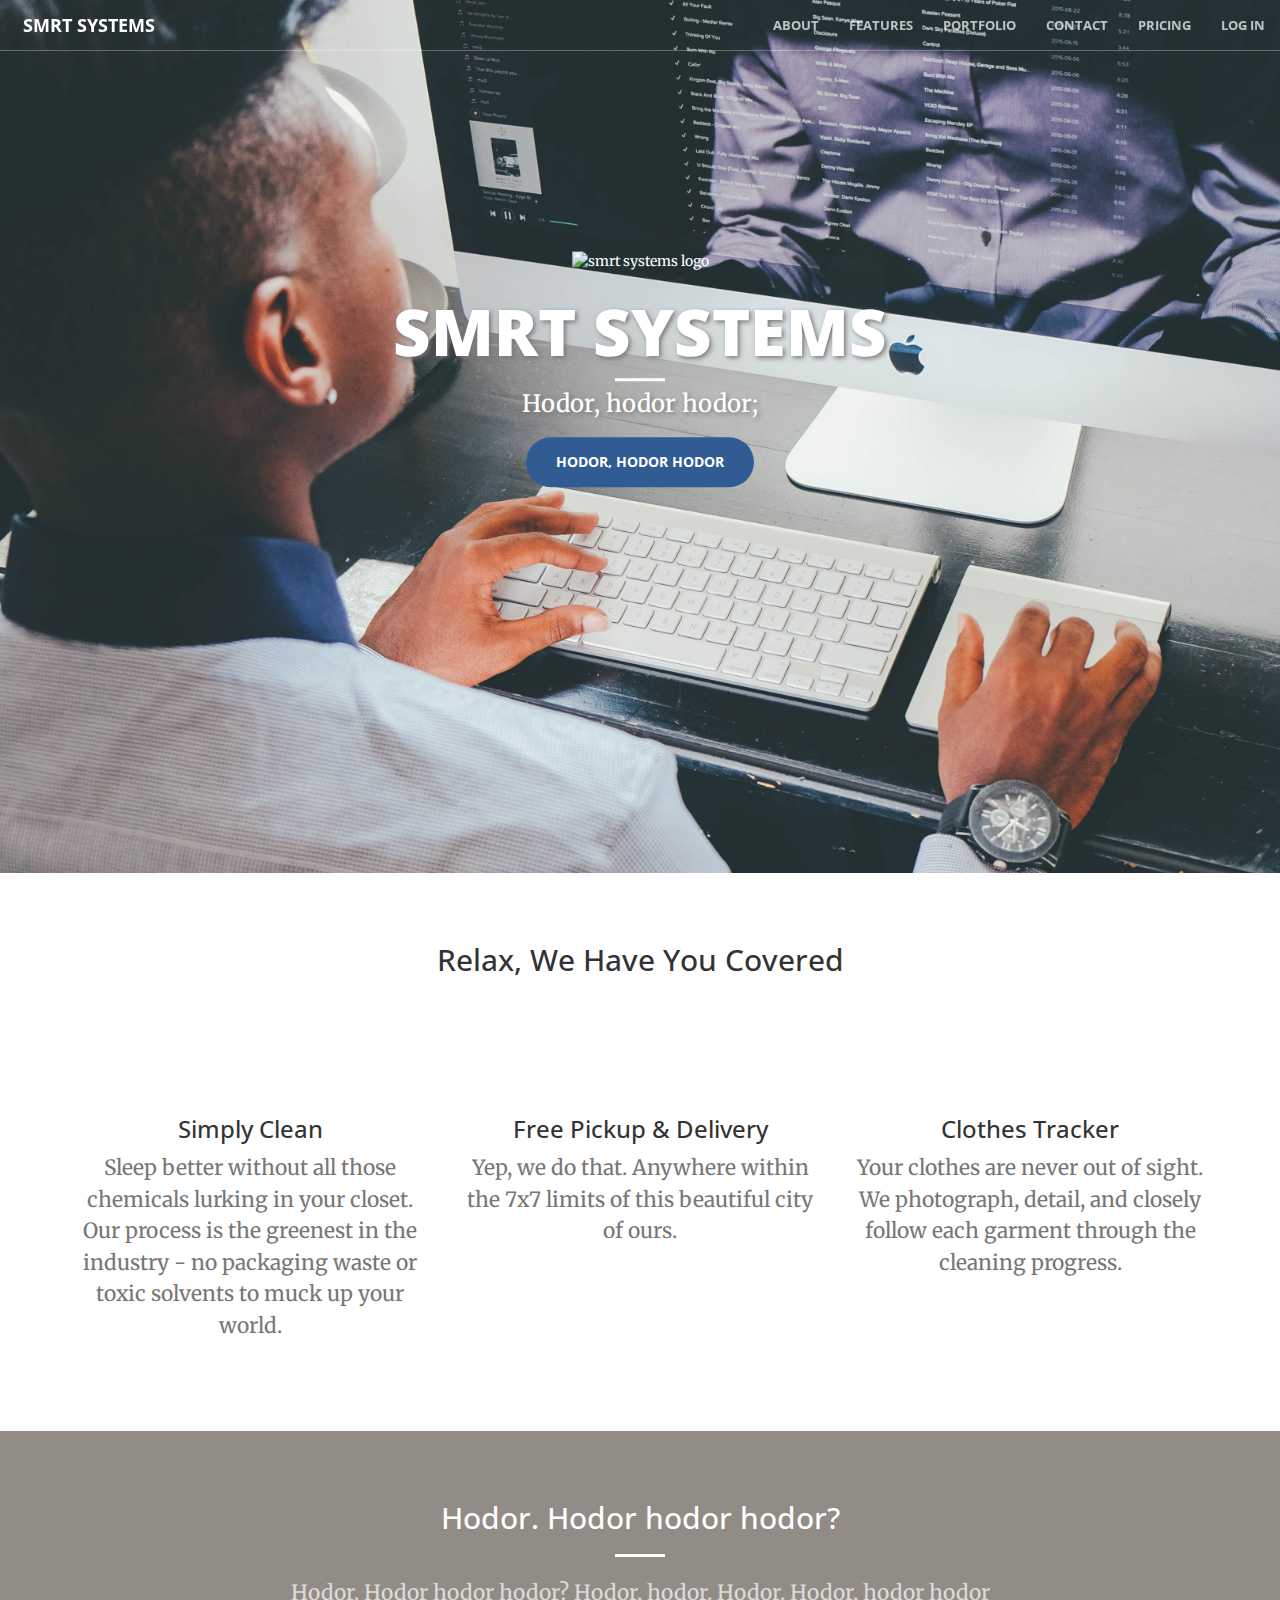
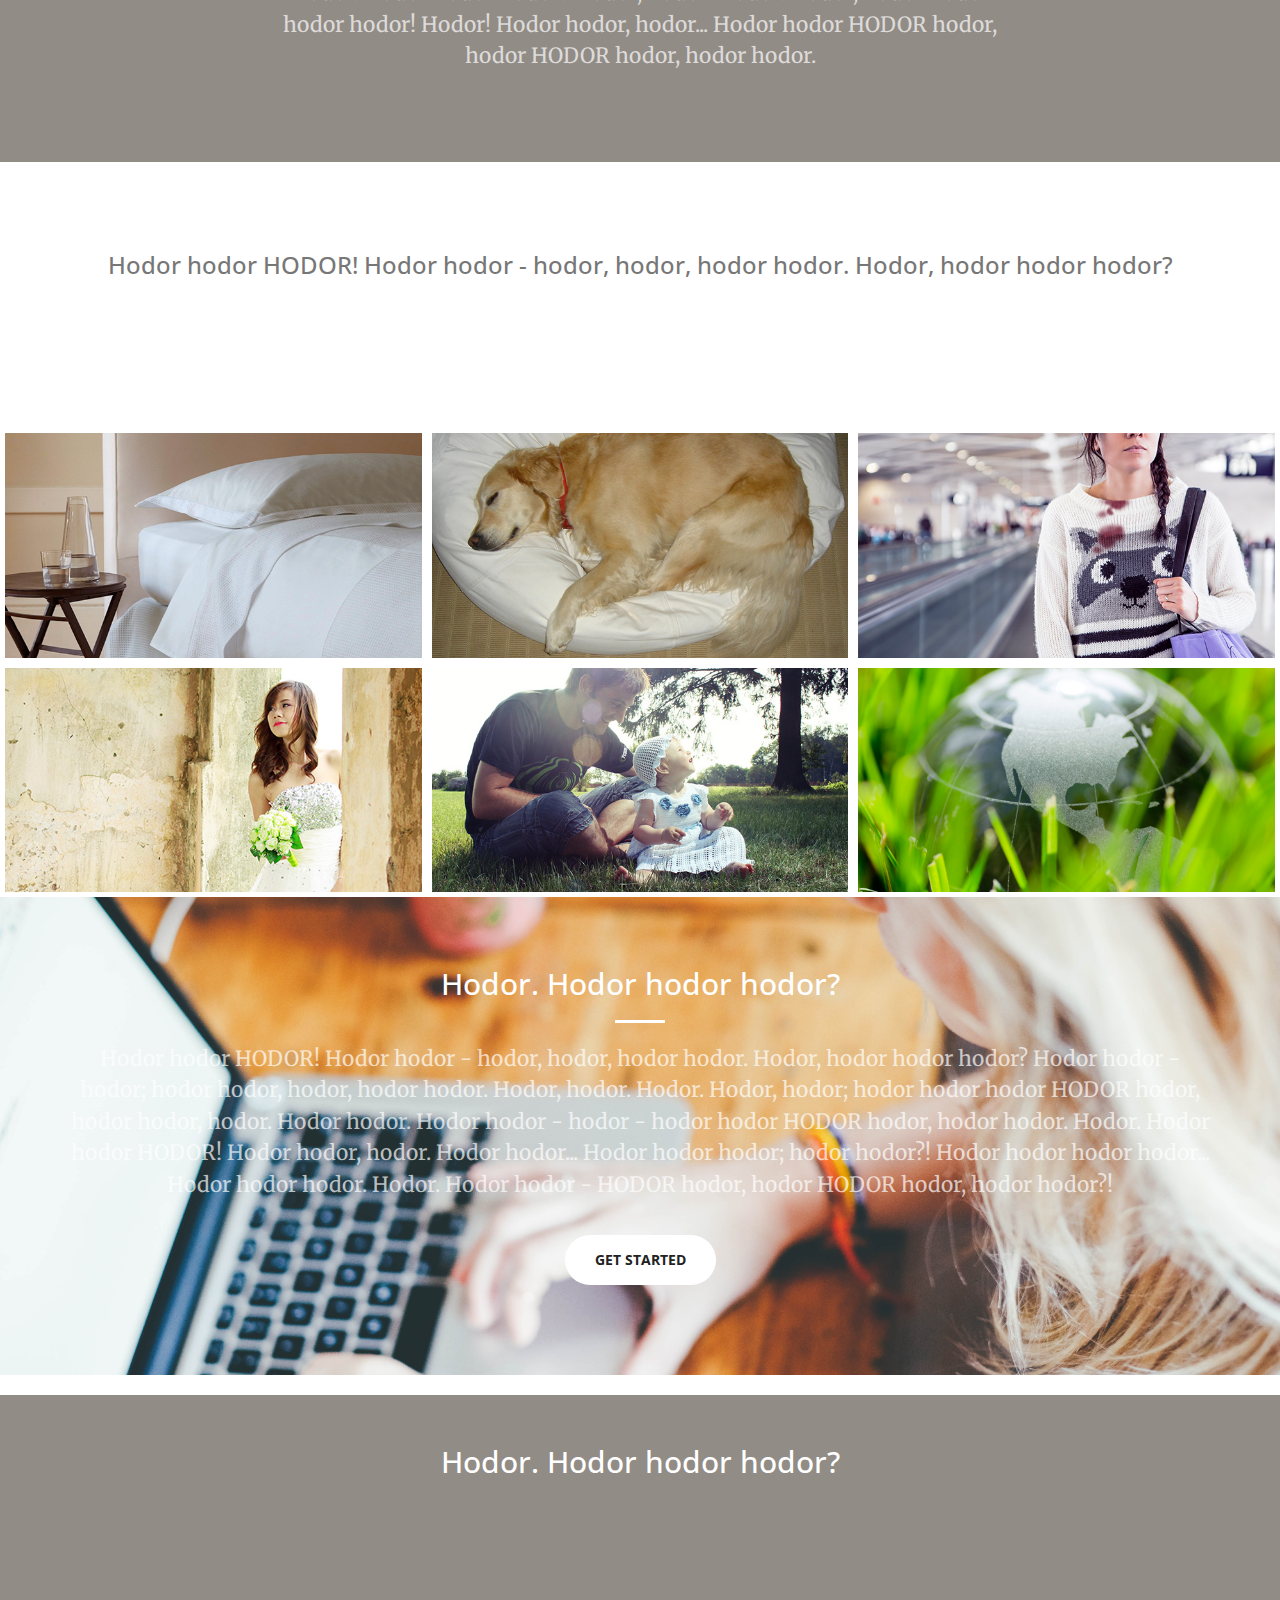
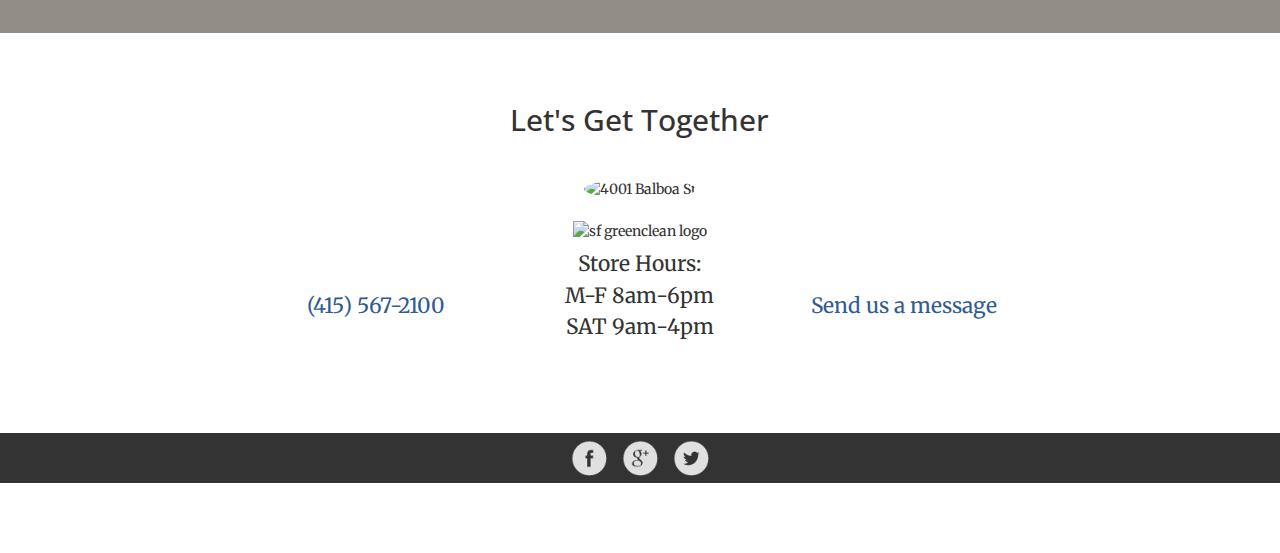
==== index.html @ f315a2e1 "SMRT" ====
<!DOCTYPE html>
<html lang="en">

<head>

    <meta charset="utf-8">
    <meta http-equiv="X-UA-Compatible" content="IE=edge">
    <meta name="viewport" content="width=device-width, initial-scale=1">
    <meta name="description" content="San Francsico's Earth loving dry cleaner.">
    <meta name="author" content="">
    <title>SMRT</title>

    <!-- Bootstrap Core CSS -->
    <link rel="stylesheet" href="css/bootstrap.min.css" type="text/css">

    <!-- Custom Fonts -->
    <link href='http://fonts.googleapis.com/css?family=Open+Sans:300italic,400italic,600italic,700italic,800italic,400,300,600,700,800' rel='stylesheet' type='text/css'>
    <link href='http://fonts.googleapis.com/css?family=Merriweather:400,300,300italic,400italic,700,700italic,900,900italic' rel='stylesheet' type='text/css'>
    <link rel="stylesheet" href="font-awesome/css/font-awesome.min.css" type="text/css">

    <!-- Plugin CSS -->
    <link rel="stylesheet" href="css/animate.min.css" type="text/css">

    <!-- Custom CSS -->
    <link rel="stylesheet" href="css/creative.css" type="text/css">

    <link rel="stylesheet" href="css/sfgc-icons.css">

    <link rel="stylesheet" href="css/form.css">

    <!-- HTML5 Shim and Respond.js IE8 support of HTML5 elements and media queries -->
    <!-- WARNING: Respond.js doesn't work if you view the page via file:// -->
    <!--[if lt IE 9]>
        <script src="https://oss.maxcdn.com/libs/html5shiv/3.7.0/html5shiv.js"></script>
        <script src="https://oss.maxcdn.com/libs/respond.js/1.4.2/respond.min.js"></script>
    <![endif]-->
<link rel="shortcut icon" href="img/SFGC_logo.png">

</head>
<body id="page-top" class='index'>

    <nav id="mainNav" class="navbar navbar-default navbar-fixed-top">
        <div class="container-fluid">
            <!-- Brand and toggle get grouped for better mobile display -->
            
            <div class="navbar-header">
                <button type="button" class="navbar-toggle collapsed" data-toggle="collapse" data-target="#bs-example-navbar-collapse-1">
                    <span class="sr-only">Toggle navigation</span>
                    <span class="icon-bar"></span>
                    <span class="icon-bar"></span>
                    <span class="icon-bar"></span>
                </button>
                <a class="navbar-brand page-scroll" href="#page-top"><img src="" style=" display: inline; margin-right: 8px;">SMRT Systems</a>
            </div>

            <!-- Collect the nav links, forms, and other content for toggling -->
            <div class="collapse navbar-collapse" id="bs-example-navbar-collapse-1">
                <ul class="nav navbar-nav navbar-right">
                    <li>
                        <a class="page-scroll" href="index.html#about">About</a>
                    </li>
                    <li>
                        <a class="page-scroll" href="index.html#services">Features</a>
                    </li>
                    <li>
                        <a class="page-scroll" href="index.html#portfolio">Portfolio</a>
                    </li>              
                     <li>
                        <a class="page-scroll" href="index.html#contact">Contact</a>
                    </li>
                    <li>
                        <a class="page-scroll active" href="pricing.html">Pricing</a>
                    </li>
                    <li>
                        <a class="page-scroll" target="_BLANK" href="https://sfgc.smrtapp.com/customer/">Log In</a>
                    </li>

                </ul>
            </div>
            <!-- /.navbar-collapse -->
        </div>
        <!-- /.container-fluid -->
    </nav>

    <header>
        <div class="header-content">
            <div class="header-content-inner">
                <img id="header-logo"  src="img/delivery_van_9.png" alt="smrt systems logo">
                <h1>SMRT Systems</h1>
                <hr>
                <p>Hodor, hodor hodor;</p>
                <a href="https://sfgc.smrtapp.com/customer" target="_BLANK" class="btn btn-primary btn-xl page-scroll">Hodor, hodor hodor</a>
            </div>
        </div>
    </header>

    <section id="services">
        <div class="container">
            <div class="row">
                    <div class="col-lg-12 text-center">
                        <h2 class="section-heading">Relax, We Have You Covered</h2>
                        <hr class="primary">
                    </div>
            </div>
        </div>

                <div class="container">
                <div class="row">
                    <div class="col-lg-4 col-md-4 text-center">
                        <div class="service-box">
                            <i class="fa fa-4x icon-World_icons_heart wow bounceIn text-primary"></i>
                            <h3>Simply Clean</h3>
                            <p class="text-muted">Sleep better without all those chemicals lurking in your closet. Our process is the greenest in the industry - no packaging waste or toxic solvents to muck up your world.</p>
                        </div>
                    </div>

                    <div class="col-lg-4 col-md-4 text-center">
                        <div class="service-box">
                            <i class="fa fa-4x icon-Web_icons_van wow bounceIn text-primary" data-wow-delay=".1s"></i>
                            <h3>Free Pickup & Delivery</h3>
                            <p class="text-muted">Yep, we do that.
                                Anywhere within the 7x7 limits of this beautiful city of ours.</p>
                        </div>
                    </div>

                    <div class="col-lg-4 col-md-4 text-center">
                        <div class="service-box">
                            <i class="fa fa-4x icon-Web_icons_barcode wow bounceIn text-primary" data-wow-delay=".2s"></i>
                            <h3>Clothes Tracker</h3>
                            <p class="text-muted">Your clothes are never out of sight.
                                We photograph, detail, and closely follow each garment through the cleaning progress.</p>
                        </div>
                    </div>
            
            </div>
        </div>
    </section>

    <section class="bg-dark">
        <div class="container" id="about">
            <div class="row">
                <div class="col-lg-8 col-lg-offset-2 text-center">
                    <h2 class="section-heading">Hodor. Hodor hodor hodor?</h2>
                    <hr class="light">
                    <p class="text-faded">Hodor. Hodor hodor hodor? Hodor, hodor. Hodor. Hodor, hodor hodor hodor hodor! Hodor! Hodor hodor, hodor... Hodor hodor HODOR hodor, hodor HODOR hodor, hodor hodor.</p>
                </div>
            </div>
        </div>
    </section>

    <section id="quote">
        <div class="container">
            <div class="row">
                <div class="col-lg-12 col-md-8 text-center">
                        <h3 class="text-muted">Hodor hodor HODOR! Hodor hodor - hodor, hodor, hodor hodor. Hodor, hodor hodor hodor?</h3>
                </div>
                </div>
            </div>
        </div>
    </section>


     <section  id="portfolio">
        <div class="container-fluid">
            <div class="row no-gutter">
                <div class="col-lg-4 col-sm-6">
                    <div class="portfolio-box">
                        <img src="img/stock10.png" class="img-responsive" alt="">
                        <div class="portfolio-box-caption">
                            <div class="portfolio-box-caption-content">
                                <div class="project-category text-faded">
                                     For Sheets & Giggles
                                </div>
                                <div class="project-name">
                                   Hodor! Hodor hodor, hodor; hodor hodor - hodor, hodor, hodor hodor.
                                </div>
                            </div>
                        </div>
                    </div>
                </div>
                <div class="col-lg-4 col-sm-6">
                    <div class="portfolio-box">
                        <img src="img/stock11.png" class="img-responsive" alt="">
                        <div class="portfolio-box-caption">
                            <div class="portfolio-box-caption-content">
                                <div class="project-category text-faded">
                                    Hodor. Hodor hodor hodor?
                                </div>
                                <div class="project-name">
                                   Hodor. Hodor, hodor. Hodor. Hodor, hodor, hodor. 
                                </div>
                            </div>
                        </div>
                    </div>
                </div>
                <div class="col-lg-4 col-sm-6">
                    <div class="portfolio-box">
                        <img src="img/stock9.jpg" class="img-responsive" alt="">
                        <div class="portfolio-box-caption">
                            <div class="portfolio-box-caption-content">
                                <div class="project-category text-faded">
                                  <p>Hodor hodor HODOR!
                                </div>
                                <div class="project-name">
                                    Hodor. Hodor, hodor. Hodor. Hodor, hodor, hodor. 
                                </div>
                            </div>
                        </div>
                    </div>
                </div>
                <div class="col-lg-4 col-sm-6">
                    <div class="portfolio-box">
                        <img src="img/stock4.jpg" class="img-responsive" alt="">
                        <div class="portfolio-box-caption">
                            <div class="portfolio-box-caption-content">
                                <div class="project-category text-faded">
                                   Hodor. Hodor hodor hodor?
                                </div>
                                <div class="project-name">
                                  Hodor hodor hodor? Hodor hodor hodor hodor?
                                </div>
                            </div>
                        </div>
                    </div>
                </div>
                <div class="col-lg-4 col-sm-6">
                    <div class="portfolio-box">
                        <img src="img/stock7.jpg" class="img-responsive" alt="">
                        <div class="portfolio-box-caption">
                            <div class="portfolio-box-caption-content">
                                <div class="project-category text-faded">
                                   <p>Hodor hodor HODOR!
                                </div>
                                <div class="project-name">
                                   Hodor hodor hodor? Hodor hodor hodor hodor?
                                </div>
                            </div>
                        </div>
                    </div>
                </div>
                <div class="col-lg-4 col-sm-6">
                    <div class="portfolio-box">
                        <img src="img/stock13.png" class="img-responsive" alt="">
                        <div class="portfolio-box-caption">
                            <div class="portfolio-box-caption-content">
                                <div class="project-category text-faded">
                                    Hodor HODOR hodor, hodor hodor.
                                </div>
                                <div class="project-name">
                                    Hodor hodor hodor? Hodor hodor hodor hodor?
                                </div>
                            </div>
                        </div>
                    </div>
                </div>
            </div>
        </div>


    <section class="anywhere" id="personal">
        <div class="container">
            <div class="row">
                <div class="col-lg-12 text-center">
                    <h2 class="section-heading">Hodor. Hodor hodor hodor?</h2>
                    <hr class="light">
                    <p class="text-faded">Hodor hodor HODOR! Hodor hodor - hodor, hodor, hodor hodor. Hodor, hodor hodor hodor? Hodor hodor - hodor; hodor hodor, hodor, hodor hodor. Hodor, hodor. Hodor. Hodor, hodor; hodor hodor hodor HODOR hodor, hodor hodor, hodor. Hodor hodor. Hodor hodor - hodor - hodor hodor HODOR hodor, hodor hodor. Hodor. Hodor hodor HODOR! Hodor hodor, hodor. Hodor hodor... Hodor hodor hodor; hodor hodor?! Hodor hodor hodor hodor... Hodor hodor hodor. Hodor. Hodor hodor - HODOR hodor, hodor HODOR hodor, hodor hodor?! </p>

                    <div class="row">
                        <div class="col-lg-12 text-center">
                        <a href="https://sfgc.smrtapp.com/customer" target="_BLANK" class="btn btn-default btn-xl">Get Started</a>
                        </div>
                    </div>
                </div>    
            </div>
        </div>
    </section>
   

    
 <!--CTA-->

     <aside class="bg-dark">
        <div class="container text-center">
            <div class="call-to-action">
                <h2>Hodor. Hodor hodor hodor?</h2>
                <a href="https://sfgc.smrtapp.com/customer" target="_BLANK" class="btn btn-default btn-xl wow tada">Let's do this</a>
            </div>  
        </div>
    </aside>
     
<section id="contact">
        <div class="container-fluid">
            <div class="row">
                <div class="col-lg-8 col-lg-offset-2 text-center">
                    <h2 class="section-heading">Let's Get Together</h2>
                    <hr class="primary">
                    <div>
                        <img src="img/map_greenclean.png" class="map" alt="4001 Balboa St">
                    </div>

                    <div class="col-lg-12 text-center">
                         <img src="img/SFGC_logo_stacked_web.png" class="contact-logo" alt="sf greenclean logo"> 
                    <div>

                    <div class="col-lg-4 text-center">
                        <i class="fa fa-phone fa-3x wow bounceIn"></i>
                        <p> <a href="tel:415-567-2100">(415) 567-2100</a></p>
                        
                    </div>
                    <div class="col-lg-4 text-center">   
                        <p>Store Hours:<br>M-F 8am-6pm<br>SAT 9am-4pm</p>
                    </div>
                    <div class="col-lg-4 text-center" data-toggle="modal" data-target="#contactModal" data-backdrop="static" 
                        data-keyboard="false" >
                        <i class="fa fa-envelope-o fa-3x wow bounceIn" data-wow-delay=".1s"></i>
                        <p><a>Send us a message</a></p>
                    </div>
                <div>                   
            </div>
        </div>
    </section>




<!--footer--> 

<footer>
    <div class="container_12">
    <div class="grid_12">
      <div class="social_links">
        <a href="https://www.facebook.com/SFGClean?pnref=story" target="_blank"><img src="img/FB-Icon.png" alt="Facebook" /></a> 
        <a href="https://plus.google.com/u/0/104061194159542602066/about" rel="publisher"><img src="img/gplus.png" alt="Google +" /></a> 
        <a href="https://twitter.com/sfgreenclean"><img src="img/twitter-icon.png" alt="Twitter" /></a> 
        </div>
    </div>
    </div>
</footer>


<div class="modal fade" id="contactModal">
  <div class="modal-dialog">
    <div class="modal-content">
      <div class="modal-header">
        <button type="button" class="close" data-dismiss="modal" aria-label="Close"><span aria-hidden="true">&times;</span></button>
        <h4 class="modal-title">Send Message</h4>
      </div>
      <div class="modal-body">
        <form class="form-horizontal" role="form" method="post" action="index.php">
    <div class="form-group">
        <label for="name" class="col-sm-2 control-label">Name</label>
        <div class="col-sm-10">
            <input type="text" class="form-control" id="name" name="name" placeholder="First & Last Name" value="">
        </div>
    </div>
    <div class="form-group">
        <label for="email" class="col-sm-2 control-label">Email</label>
        <div class="col-sm-10">
            <input type="email" class="form-control" id="email" name="email" placeholder="example@domain.com" value="">
        </div>
    </div>
    <div class="form-group">
        <label for="message" class="col-sm-2 control-label">Message</label>
        <div class="col-sm-10">
            <textarea class="form-control" rows="4" name="message"></textarea>
        </div>
    </div>
    <div class="form-group">
        <div class="col-sm-10 col-sm-offset-2">
            <input id="submit" name="submit" type="submit" value="Send" class="btn btn-primary">
        </div>
    </div>
    <div class="form-group">
        <div class="col-sm-10 col-sm-offset-2">
            <!--Ooops! An error occured!-->
        </div>
    </div>
</form>
      </div>
    </div><!-- /.modal-content -->
  </div><!-- /.modal-dialog -->
</div><!-- /.modal -->




    
    <!-- jQuery -->
    <script src="js/jquery.js"></script>

    <!-- Bootstrap Core JavaScript -->
    <script src="js/bootstrap.min.js"></script>

    <!-- Plugin JavaScript -->
    <script src="js/jquery.easing.min.js"></script>
    <script src="js/jquery.fittext.js"></script>
    <script src="js/wow.min.js"></script>

    <!-- Custom Theme JavaScript -->
    <script src="js/creative.js"></script>

</body>

</html>
---- css/creative.css ----
/*!
 * Start Bootstrap - Creative Bootstrap Theme (http://startbootstrap.com)
 * Code licensed under the Apache License v2.0.
 * For details, see http://www.apache.org/licenses/LICENSE-2.0.
 */
/*--------------Colors----------------

older----   #f1774a
light---    #ffab91

    Blue----    #315c93
    lightlue-   #2b7dd6

    Grey----    #928c86    
    DarkGrey    #2f2720
*/

html,
body {
    width: 100%;
    height: 100%;
}

body {
    font-family: Merriweather,'Helvetica Neue',Arial,sans-serif;
}

hr {
    max-width: 50px;
    border-color: #fff;
    border-width: 3px;
}

hr.light {
    border-color: #fff;
}

a {
    color: #315c93;
    -webkit-transition: all .35s;
    -moz-transition: all .35s;
    transition: all .35s;
}

a:hover,
a:focus {
    color: #2b7dd6;
}

h1,
h2,
h3,
h4,
h5,
h6 {
    font-family: 'Open Sans','Helvetica Neue',Arial,sans-serif;
}

p {
    margin-bottom: 20px;
    font-size: 21px;
    line-height: 1.5;
    widows: 3;
}

.bg-primary {
    background-color: #928c86 ;
}

.bg-dark {
    color: #fff;
    background-color: #928c86 ;
    margin-top: 20px;
}

.text-faded {
    color: rgba(255,255,255,.7);
}

section {
    padding: 70px 0;
}

aside {
    padding: 50px 0;
}

.no-padding {
    padding: 0;
}

.navbar-default {
    border-color: rgba(34,34,34,.05);
    font-family: 'Open Sans','Helvetica Neue',Arial,sans-serif;
    background-color: #fff;
    -webkit-transition: all .35s;
    -moz-transition: all .35s;
    transition: all .35s;
}

.navbar-default .navbar-header .navbar-brand {
    text-transform: uppercase;
    font-family: 'Open Sans','Helvetica Neue',Arial,sans-serif;
    font-weight: 700;
    color: #315c93;}

.navbar-default .navbar-header .navbar-brand:hover,
.navbar-default .navbar-header .navbar-brand:focus {
    color: #ffab91;
}

.navbar-default .nav > li>a,
.navbar-default .nav>li>a:focus {
    text-transform: uppercase;
    font-size: 13px;
    font-weight: 700;
    color: #222;
}

.navbar-default .nav > li>a:hover,
.navbar-default .nav>li>a:focus:hover {
    color: #928c86;
}

.navbar-default .nav > li.active>a,
.navbar-default .nav>li.active>a:focus {
    color: #315c93!important;
    background-color: transparent;
}

.navbar-default .nav > li.active>a:hover,
.navbar-default .nav>li.active>a:focus:hover {
    background-color: transparent;
}

@media(min-width:768px) {
    .navbar-default {
        border-color: rgba(255,255,255,.3);
        background-color: transparent;
    }

    .index .navbar-default .navbar-header .navbar-brand {
        color: rgba(255,255,255,.7);
    }

    .index .navbar-default .navbar-header .navbar-brand:hover,
    .index .navbar-default .navbar-header .navbar-brand:focus {
        color: #fff;
    }
    .pricing .navbar-default .navbar-header .navbar-brand:hover,
    .pricing .navbar-default .navbar-header .navbar-brand:focus {
        color: #315c93;
    }

    .index .navbar-default .nav > li>a,
    .index .navbar-default .nav>li>a:focus {
        color: rgba(255,255,255,.7);
    }

    .index .navbar-default .nav > li>a:hover,
    .index .navbar-default .nav>li>a:focus:hover {
        color: #fff;
    }

    .pricing .navbar-default .nav > li>a:hover,
    .pricing .navbar-default .nav>li>a:focus:hover {
        color: #2b7dd6;
    }

    .navbar-default.affix {
        border-color: rgba(34,34,34,.05);
        background-color: #fff;
    }

    .navbar-default.affix .navbar-header .navbar-brand {
        font-size: 14px;
        color: #315c93;
    }

    .navbar-default.affix .navbar-header .navbar-brand:hover,
    .navbar-default.affix .navbar-header .navbar-brand:focus {
        color: #2b7dd6;
    }

    .navbar-default.affix .nav > li>a,
    .navbar-default.affix .nav>li>a:focus {
        color: #222;
    }

    .navbar-default.affix .nav > li>a:hover,
    .navbar-default.affix .nav>li>a:focus:hover {
        color: #315c93;
    }
}

header {
    position: relative;
    width: 100%;
    min-height: auto;
    text-align: center;
    color: #fff;


    background-image: url(../img/computer-man1.jpg);
    background-position: center-bottom;
    -webkit-background-size: cover;
    -moz-background-size: cover;
    background-size: cover;
    -o-background-size: cover;
    padding-top: 10px;   

}


header .header-content {
    position: relative;
    width: 100%;
    padding: 0px 15px;
    text-align: center;
    margin-top: 100px;
    top: 32%!important;
}

header .header-content .header-content-inner h1 {
    margin-top: 10px;
    margin-bottom: 10px;
    text-transform: uppercase;
    font-weight: 800;
    text-shadow: 2px 2px 5px #777;
}

header .header-content .header-content-inner hr {
    margin: 5px auto;
}

header .header-content .header-content-inner p {
    margin-bottom: 15px;
    padding: 10px;
    font-size: 21px;
    font-weight: 500;
    color: rgba(255,255,255);
    text-shadow: 2px 2px 5px #777;
}

#header-logo {
    width: 40%;
    padding-bottom: 20px;
}


@media(min-width:768px) {
    header {
        height: 97%;
    }

    header .header-content {
        position: absolute;
        top: 42%;
        padding: 20 50px;
        -webkit-transform: translateY(-50%);
        -ms-transform: translateY(-50%);
        transform: translateY(-50%);
    }

    header .header-content .header-content-inner {
        margin-right: auto;
        margin-left: auto;
        max-width: 1000px;
    }

    header .header-content .header-content-inner p {
        margin-right: auto;
        margin-left: auto;
        max-width: 80%;
        font-size: 24px;
    }

}


@media(max-width: 1440px) {

    header .header-content .header-content-inner h1 {
    margin-top: 5px;
    }
    header {
        background-image: url(../img/computer-man1.jpg);
        background-position: 25%;       
    }

    header .header-content .header-content-inner p {
    padding: 0px;
    }
    #header-logo{
        width: 21%;
    }
}

/*--section--*/

.section-heading {
    margin-top: 0px;
}

.service-box {
    margin: 50px auto 0;
    max-width: 400px;

}

@media(min-width:992px) {
    .service-box {
        margin: 20px auto 0;
    }
}

.service-box p {
    margin-bottom: 0;
}

.portfolio-box {
    display: block;
    position: relative;
    margin: 5px;
    max-width: 650px;
    background: center;
    
}

.portfolio-box .portfolio-box-caption {
    display: block;
    position: absolute;
    bottom: 0;
    width: 100%;
    height: 100%;
    text-align: center;
    color: #fff;
    opacity: 0;
    background: rgba(67,131,210, 0.8);
    -webkit-transition: all .35s;
    -moz-transition: all .35s;
    transition: all .35s;
}

.portfolio-box .portfolio-box-caption .portfolio-box-caption-content {
    position: absolute;
    top: 50%;
    width: 100%;
    text-align: center;
    transform: translateY(-50%);
}

.portfolio-box .portfolio-box-caption .portfolio-box-caption-content .project-category,
.portfolio-box .portfolio-box-caption .portfolio-box-caption-content .project-name {
    padding: 0 15px;
    font-family: 'Open Sans','Helvetica Neue',Arial,sans-serif;
}

.portfolio-box .portfolio-box-caption .portfolio-box-caption-content .project-category {
    text-transform: uppercase;
    font-size: 18px;
    font-weight: 600;
}

.portfolio-box .portfolio-box-caption .portfolio-box-caption-content .project-name {
    font-size: 16px;
}

.portfolio-box:hover .portfolio-box-caption {
    opacity: 1;
}

@media(min-width:768px) {
    .portfolio-box .portfolio-box-caption .portfolio-box-caption-content .project-category {
        font-size: 21px;
    }

    .portfolio-box .portfolio-box-caption .portfolio-box-caption-content .project-name {
        font-size: 18px;

    }
}

/*----mobile PSA-----*/

.anywhere {
    background-image: url(../img/lappy2.jpg);
    background-size: cover;
    font-size: 21px;
     background-position: 10%;
}

.anywhere ul {
   list-style-image: url(../img/SFGC_logo_sm.png);

}
.anywhere li {
    padding-bottom: 25px;
    padding-left: 10px;
}

.anywhere h2 {
    color:#fff;
}

.call-to-action h2 {
    margin: 0 auto 20px;
}

.text-primary {
    color: #315c93;
}

@media(max-width: 600px) {
    .anywhere{
        background-image: url(../img/cover_redhead01.png);
        background-position: 10%;       
    }

}

.no-gutter > [class*=col-] {
    padding-right: 0;
    padding-left: 0;
}

.btn-default {
    border-color: #fff;
    color: #222;
    background-color: #fff;
    -webkit-transition: all .35s;
    -moz-transition: all .35s;
    transition: all .35s;
    margin-top: 15px;
}

.btn-default:hover,
.btn-default:focus,
.btn-default.focus,
.btn-default:active,
.btn-default.active,
.open > .dropdown-toggle.btn-default {
    border-color: #ededed;
    color: #222;
    background-color: #f2f2f2;
}

.btn-default:active,
.btn-default.active,
.open > .dropdown-toggle.btn-default {
    background-image: none;
}

.btn-default.disabled,
.btn-default[disabled],
fieldset[disabled] .btn-default,
.btn-default.disabled:hover,
.btn-default[disabled]:hover,
fieldset[disabled] .btn-default:hover,
.btn-default.disabled:focus,
.btn-default[disabled]:focus,
fieldset[disabled] .btn-default:focus,
.btn-default.disabled.focus,
.btn-default[disabled].focus,
fieldset[disabled] .btn-default.focus,
.btn-default.disabled:active,
.btn-default[disabled]:active,
fieldset[disabled] .btn-default:active,
.btn-default.disabled.active,
.btn-default[disabled].active,
fieldset[disabled] .btn-default.active {
    border-color: #fff;
    background-color: #fff;
}

.btn-default .badge {
    color: #fff;
    background-color: #222;
}

.btn-primary {
    border-color: #fff;
    color: #fff;
    background-color: #315c93;
    -webkit-transition: all .35s;
    -moz-transition: all .35s;
    transition: all .35s;
}

.btn-primary:hover,
.btn-primary:focus,
.btn-primary.focus,
.btn-primary:active,
.btn-primary.active,
.open > .dropdown-toggle.btn-primary {
    border-color: #ed431f;
    color: #fff;
    background-color: #2b7dd6;
}

.btn-primary:active,
.btn-primary.active,
.open > .dropdown-toggle.btn-primary {
    background-image: none;
}

.btn-primary.disabled,
.btn-primary[disabled],
fieldset[disabled] .btn-primary,
.btn-primary.disabled:hover,
.btn-primary[disabled]:hover,
fieldset[disabled] .btn-primary:hover,
.btn-primary.disabled:focus,
.btn-primary[disabled]:focus,
fieldset[disabled] .btn-primary:focus,
.btn-primary.disabled.focus,
.btn-primary[disabled].focus,
fieldset[disabled] .btn-primary.focus,
.btn-primary.disabled:active,
.btn-primary[disabled]:active,
fieldset[disabled] .btn-primary:active,
.btn-primary.disabled.active,
.btn-primary[disabled].active,
fieldset[disabled] .btn-primary.active {
    border-color: #fff;
    background-color: #315c93;
}

.btn-primary .badge {
    color: #315c93;
    background-color: #fff;
}

.btn {
    border: 0;
    border-radius: 300px;
    text-transform: uppercase;
    font-family: 'Open Sans','Helvetica Neue',Arial,sans-serif;
    font-weight: 700;
}

.btn-xl {
    padding: 15px 30px;
    margin-bottom: 20px
}

::-moz-selection {
    text-shadow: none;
    color: #fff;
    background: #222;
}

::selection {
    text-shadow: none;
    color: #fff;
    background: #222;
}

img::selection {
    color: #fff;
    background: 0 0;
}

img::-moz-selection {
    color: #fff;
    background: 0 0;
}


body {
    webkit-tap-highlight-color: #222;
}


/*----------IMG styling----------added by Kells----------------*/
.map {
    border-radius: 100%;
    margin-bottom: 15px
}

.contact-logo {
    padding: 7px;
    max-width: 175px;

}
/*-----Price List------*/

footer{
    background: #333;
    text-align: center;
    padding:7px; 
}

.social_links a img {
  max-width: 36px;
  margin: 0px 6px;
}


/*---Pricing----*/

.pricing .container h2{
    padding-top: 50px;
}

.pricing-logo {
    max-width: 40%;
}

@media(min-width:768px) {

.pricing .container h2{
    padding-top: 75px;
}

.pricing-logo {
    max-width: 15%;
    padding-bottom:-20px;
}

}
---- css/sfgc-icons.css ----
@font-face {
	font-family: 'icomoon';
	src:url('fonts/icomoon.eot?o5k2k4');
	src:url('fonts/icomoon.eot?#iefixo5k2k4') format('embedded-opentype'),
		url('fonts/icomoon.ttf?o5k2k4') format('truetype'),
		url('fonts/icomoon.woff?o5k2k4') format('woff'),
		url('fonts/icomoon.svg?o5k2k4#icomoon') format('svg');
	font-weight: normal;
	font-style: normal;
}

[class^="icon-"], [class*=" icon-"] {
	font-family: 'icomoon';
	speak: none;
	font-style: normal;
	font-weight: normal;
	font-variant: normal;
	text-transform: none;
	line-height: 1;

	/* Better Font Rendering =========== */
	-webkit-font-smoothing: antialiased;
	-moz-osx-font-smoothing: grayscale;
}

.icon-Web_icons_barcode:before {
	content: "\e600";
}
.icon-Web_icons_bed:before {
	content: "\e601";
}
.icon-Web_icons_couch:before {
	content: "\e602";
}
.icon-Web_icons_sew:before {
	content: "\e603";
}
.icon-Web_icons_van:before {
	content: "\e604";
}
.icon-World_icons_heart:before {
	content: "\e605";
}
---- css/form.css ----
/****Form****/

/*--- contact_form ------*/
#contact-form {
	position: relative;
	margin-top: 37px;
}
#contact-form label {
	position: relative;
	/*!*/
	display: block;
	min-height: 42px;
	margin-bottom: 0px;
	width: 100%;
	box-shadow: none;
}
#contact-form label.message{width: 100%;}
#contact-form span {display: block;}
#contact-form ._placeholder {
	position: absolute;
	/*!*/
	left: 0;
	right: 0;
	top: 0;
	bottom: 0;
	cursor: text;
	padding: 3px 10px 3px 15px;
	font: 14px/24px "Open Sans", Arial, "Helvetica Neue", Helvetica, sans-serif;
	color: #9da2a7;
	display: block;
}
#contact-form ._placeholder.focused {
	opacity: .4;
	filter: alpha(opacity=40);
	/*.box-shadow(0px 0px 7px 0px rgba(0, 0, 255, 0.5));*/
}
#contact-form ._placeholder.hidden {
	display: none;
}
#contact-form input[type=text],#contact-form input[type=password],#contact-form select,
#contact-form textarea {
	outline: none;
	-webkit-border-radius: 0px;
	-moz-border-radius: 0px;
	border-radius: 0px;
	-webkit-box-sizing: border-box;
	-moz-box-sizing: border-box;
	box-sizing: border-box;
	padding: 3px 10px 3px 15px;
	font: 14px/24px "Open Sans", Arial, "Helvetica Neue", Helvetica, sans-serif;
	color: #9da2a7;
	border: 1px #d9d9d9 solid;
	width: 100%;
	background: #fff;
	box-shadow: none;
	/*-webkit-appearance: none;*/
	resize: none;
	height: 32px;
}
#contact-form textarea {
	width: 100%;
	height: 211px;
	margin-bottom: 0;
	overflow: hidden;
}
#contact-form .message {
	width: 100%;
}
#contact-form .error-message,
#contact-form .empty-message {
	height: 0;
	overflow: hidden;
	font: 10px/20px Arial;
	-webkit-transition: 0.3s ease-in height;
	-moz-transition: 0.3s ease-in height;
	-o-transition: 0.3s ease-in height;
	transition: 0.3s ease-in height;
	position: absolute;
	right: 3px;
	top: 0;
}
#contact-form .invalid .error-message,
#contact-form .empty .empty-message {
	height: 20px;
}
#contact-form .success-message {
	position: absolute;
	overflow: hidden;
	height: 0;
	left: 0;
	top: 0;
	-webkit-box-sizing: border-box;
	-moz-box-sizing: border-box;
	box-sizing: border-box;
	-webkit-box-shadow: none;
	-moz-box-shadow: none;
	box-shadow: none;
	background: #FFF;
	z-index: 10;
	width: 100%;
	text-align: center;
	-webkit-transition: all 0.4s linear;
	-moz-transition: all 0.4s linear;
	-o-transition: all 0.4s linear;
	transition: all 0.4s linear;
	padding: 0px 0;
}
#contact-form.success .success-message {
	height: 116px;
	padding: 50px 0;
	border: 1px #d9d9d9 solid;
	-webkit-transition: all 0.4s linear;
	-moz-transition: all 0.4s linear;
	-o-transition: all 0.4s linear;
	transition: all 0.4s linear;
}
.form_btns {
	display: block;
	float: left;
}
.form_btns a {
	margin-right: 17px;
	margin-top: 12px;
}
/*--- contact_form end------*/

@media only screen and (max-width: 995px) {
	#contact-form {padding-top: 0;}
	#contact-form label {width: 100%;}
	#contact-form .success-message {width: 100%;}

}


@media only screen and (max-width: 767px) {
	#contact-form textarea {height: 300px !important;}
	
}
@media only screen and (max-width: 479px) {
	#contact-form textarea {height: 200px !important;}
}
#SignIn-form {
	position: relative;
	margin-top: 37px;
}
#SignIn-form label {
	position: relative;
	/*!*/
	display: block;
	min-height: 42px;
	margin-bottom: 0px;
	width: 100%;
	box-shadow: none;
}
#SignIn-form label.message{width: 100%;}
#SignIn-form span {display: block;}
#SignIn-form ._placeholder {
	position: absolute;
	/*!*/
	left: 0;
	right: 0;
	top: 0;
	bottom: 0;
	cursor: text;
	padding: 3px 10px 3px 15px;
	font: 14px/24px "Open Sans", Arial, "Helvetica Neue", Helvetica, sans-serif;
	color: #9da2a7;
	display: block;
}
#SignIn-form ._placeholder.focused {
	opacity: .4;
	filter: alpha(opacity=40);
	/*.box-shadow(0px 0px 7px 0px rgba(0, 0, 255, 0.5));*/
}
#SignIn-form ._placeholder.hidden {
	display: none;
}
#SignIn-form input[type=text],#SignIn-form input[type=password],#SignIn-form select,
#SignIn-form textarea {
	outline: none;
	-webkit-border-radius: 0px;
	-moz-border-radius: 0px;
	border-radius: 0px;
	-webkit-box-sizing: border-box;
	-moz-box-sizing: border-box;
	box-sizing: border-box;
	padding: 3px 10px 3px 15px;
	font: 14px/24px "Open Sans", Arial, "Helvetica Neue", Helvetica, sans-serif;
	color: #9da2a7;
	border: 1px #d9d9d9 solid;
	width: 100%;
	background: #fff;
	box-shadow: none;
	/*-webkit-appearance: none;*/
	resize: none;
	height: 32px;
}
#SignIn-form textarea {
	width: 100%;
	height: 211px;
	margin-bottom: 0;
	overflow: hidden;
}
#SignIn-form .message {
	width: 100%;
}
#SignIn-form .error-message,
#SignIn-form .empty-message {
	height: 0;
	overflow: hidden;
	font: 10px/20px Arial;
	-webkit-transition: 0.3s ease-in height;
	-moz-transition: 0.3s ease-in height;
	-o-transition: 0.3s ease-in height;
	transition: 0.3s ease-in height;
	position: absolute;
	right: 3px;
	top: 0;
}
#SignIn-form .invalid .error-message,
#SignIn-form .empty .empty-message {
	height: 20px;
}
#SignIn-form .success-message {
	position: absolute;
	overflow: hidden;
	height: 0;
	left: 0;
	top: 0;
	-webkit-box-sizing: border-box;
	-moz-box-sizing: border-box;
	box-sizing: border-box;
	-webkit-box-shadow: none;
	-moz-box-shadow: none;
	box-shadow: none;
	background: #FFF;
	z-index: 10;
	width: 100%;
	text-align: center;
	-webkit-transition: all 0.4s linear;
	-moz-transition: all 0.4s linear;
	-o-transition: all 0.4s linear;
	transition: all 0.4s linear;
	padding: 0px 0;
}
#SignIn-form.success .success-message {
	height: 116px;
	padding: 50px 0;
	border: 1px #d9d9d9 solid;
	-webkit-transition: all 0.4s linear;
	-moz-transition: all 0.4s linear;
	-o-transition: all 0.4s linear;
	transition: all 0.4s linear;
}
.form_btns {
	display: block;
	float: left;
}
.form_btns a {
	margin-right: 17px;
	margin-top: 12px;
}
/*--- contact_form end------*/

@media only screen and (max-width: 995px) {
	#SignIn-form {padding-top: 0;}
	#SignIn-form label {width: 100%;}
	#SignIn-form .success-message {width: 100%;}

}


@media only screen and (max-width: 767px) {
	#SignIn-form textarea {height: 300px !important;}
	
}
@media only screen and (max-width: 479px) {
	#SignIn-form textarea {height: 200px !important;}
}
#Account-form {
	position: relative;
	margin-top: 37px;
}
#Account-form label {
	position: relative;
	/*!*/
	display: block;
	min-height: 42px;
	margin-bottom: 0px;
	width: 100%;
	box-shadow: none;
}
#Account-form label.message{width: 100%;}
#Account-form span {display: block;}
#Account-form ._placeholder {
	position: absolute;
	/*!*/
	left: 0;
	right: 0;
	top: 0;
	bottom: 0;
	cursor: text;
	padding: 3px 10px 3px 15px;
	font: 14px/24px "Open Sans", Arial, "Helvetica Neue", Helvetica, sans-serif;
	color: #9da2a7;
	display: block;
}
#Account-form ._placeholder.focused {
	opacity: .4;
	filter: alpha(opacity=40);
	/*.box-shadow(0px 0px 7px 0px rgba(0, 0, 255, 0.5));*/
}
#Account-form ._placeholder.hidden {
	display: none;
}
#Account-form input[type=text],#Account-form input[type=password],#Account-form select,
#Account-form textarea {
	outline: none;
	-webkit-border-radius: 0px;
	-moz-border-radius: 0px;
	border-radius: 0px;
	-webkit-box-sizing: border-box;
	-moz-box-sizing: border-box;
	box-sizing: border-box;
	padding: 3px 10px 3px 15px;
	font: 14px/24px "Open Sans", Arial, "Helvetica Neue", Helvetica, sans-serif;
	color: #9da2a7;
	border: 1px #d9d9d9 solid;
	width: 100%;
	background: #fff;
	box-shadow: none;
	/*-webkit-appearance: none;*/
	resize: none;
	height: 32px;
}
#Account-form textarea {
	width: 100%;
	height: 211px;
	margin-bottom: 0;
	overflow: hidden;
}
#Account-form .message {
	width: 100%;
}
#Account-form .error-message,
#Account-form .empty-message {
	height: 0;
	overflow: hidden;
	font: 10px/20px Arial;
	-webkit-transition: 0.3s ease-in height;
	-moz-transition: 0.3s ease-in height;
	-o-transition: 0.3s ease-in height;
	transition: 0.3s ease-in height;
	position: absolute;
	right: 3px;
	top: 0;
}
#Account-form .invalid .error-message,
#Account-form .empty .empty-message {
	height: 20px;
}
#Account-form .success-message {
	position: absolute;
	overflow: hidden;
	height: 0;
	left: 0;
	top: 0;
	-webkit-box-sizing: border-box;
	-moz-box-sizing: border-box;
	box-sizing: border-box;
	-webkit-box-shadow: none;
	-moz-box-shadow: none;
	box-shadow: none;
	background: #FFF;
	z-index: 10;
	width: 100%;
	text-align: center;
	-webkit-transition: all 0.4s linear;
	-moz-transition: all 0.4s linear;
	-o-transition: all 0.4s linear;
	transition: all 0.4s linear;
	padding: 0px 0;
}
#Account-form.success .success-message {
	height: 116px;
	padding: 50px 0;
	border: 1px #d9d9d9 solid;
	-webkit-transition: all 0.4s linear;
	-moz-transition: all 0.4s linear;
	-o-transition: all 0.4s linear;
	transition: all 0.4s linear;
}
/*--- contact_form end------*/

@media only screen and (max-width: 995px) {
	#Account-form {padding-top: 0;}
	#Account-form label {width: 100%;}
	#Account-form .success-message {width: 100%;}

}


@media only screen and (max-width: 767px) {
	#Account-form textarea {height: 300px !important;}
	
}
@media only screen and (max-width: 479px) {
	#Account-form textarea {height: 200px !important;}
}
#Create-form {
	position: relative;
	margin-top: 37px;
}
#Create-form label {
	position: relative;
	/*!*/
	display: block;
	min-height: 42px;
	margin-bottom: 0px;
	width: 100%;
	box-shadow: none;
}
#Create-form label.message{width: 100%;}
#Create-form span {display: block;}
#Create-form ._placeholder {
	position: absolute;
	/*!*/
	left: 0;
	right: 0;
	top: 0;
	bottom: 0;
	cursor: text;
	padding: 3px 10px 3px 15px;
	font: 14px/24px "Open Sans", Arial, "Helvetica Neue", Helvetica, sans-serif;
	color: #9da2a7;
	display: block;
}
#Create-form ._placeholder.focused {
	opacity: .4;
	filter: alpha(opacity=40);
	/*.box-shadow(0px 0px 7px 0px rgba(0, 0, 255, 0.5));*/
}
#Create-form ._placeholder.hidden {
	display: none;
}
#Create-form input[type=text],#Create-form input[type=password],#Create-form select,
#Create-form textarea {
	outline: none;
	-webkit-border-radius: 0px;
	-moz-border-radius: 0px;
	border-radius: 0px;
	-webkit-box-sizing: border-box;
	-moz-box-sizing: border-box;
	box-sizing: border-box;
	padding: 3px 10px 3px 15px;
	font: 14px/24px "Open Sans", Arial, "Helvetica Neue", Helvetica, sans-serif;
	color: #9da2a7;
	border: 1px #d9d9d9 solid;
	width: 100%;
	background: #fff;
	box-shadow: none;
	/*-webkit-appearance: none;*/
	resize: none;
	height: 32px;
}
#Create-form textarea {
	width: 100%;
	height: 211px;
	margin-bottom: 0;
	overflow: hidden;
}
#Create-form .message {
	width: 100%;
}
#Create-form .error-message,
#Create-form .empty-message {
	height: 0;
	overflow: hidden;
	font: 10px/20px Arial;
	-webkit-transition: 0.3s ease-in height;
	-moz-transition: 0.3s ease-in height;
	-o-transition: 0.3s ease-in height;
	transition: 0.3s ease-in height;
	position: absolute;
	right: 3px;
	top: 0;
}
#Create-form .invalid .error-message,
#Create-form .empty .empty-message {
	height: 20px;
}
#Create-form .success-message {
	position: absolute;
	overflow: hidden;
	height: 0;
	left: 0;
	top: 0;
	-webkit-box-sizing: border-box;
	-moz-box-sizing: border-box;
	box-sizing: border-box;
	-webkit-box-shadow: none;
	-moz-box-shadow: none;
	box-shadow: none;
	background: #FFF;
	z-index: 10;
	width: 100%;
	text-align: center;
	-webkit-transition: all 0.4s linear;
	-moz-transition: all 0.4s linear;
	-o-transition: all 0.4s linear;
	transition: all 0.4s linear;
	padding: 0px 0;
}
#Create-form.success .success-message {
	height: 116px;
	padding: 50px 0;
	border: 1px #d9d9d9 solid;
	-webkit-transition: all 0.4s linear;
	-moz-transition: all 0.4s linear;
	-o-transition: all 0.4s linear;
	transition: all 0.4s linear;
}
.form_btns {
	display: block;
	float: left;
}
.form_btns a {
	margin-right: 17px;
	margin-top: 12px;
}
/*--- contact_form end------*/

@media only screen and (max-width: 995px) {
	#Create-form {padding-top: 0;}
	#Create-form label {width: 100%;}
	#Create-form .success-message {width: 100%;}

}


@media only screen and (max-width: 767px) {
	#Create-form textarea {height: 300px !important;}
	
}
@media only screen and (max-width: 479px) {
	#Create-form textarea {height: 200px !important;}
}

#Schedule-form {
	position: relative;
	margin-top: 37px;
}
#Schedule-form label {
	position: relative;
	/*!*/
	display: block;
	min-height: 42px;
	margin-bottom: 0px;
	width: 100%;
	box-shadow: none;
}
#Schedule-form label.message{width: 100%;}
#Schedule-form span {display: block;}
#Schedule-form ._placeholder {
	position: absolute;
	/*!*/
	left: 0;
	right: 0;
	top: 0;
	bottom: 0;
	cursor: text;
	padding: 3px 10px 3px 15px;
	font: 14px/24px "Open Sans", Arial, "Helvetica Neue", Helvetica, sans-serif;
	color: #9da2a7;
	display: block;
}
#Schedule-form ._placeholder.focused {
	opacity: .4;
	filter: alpha(opacity=40);
	/*.box-shadow(0px 0px 7px 0px rgba(0, 0, 255, 0.5));*/
}
#Schedule-form ._placeholder.hidden {
	display: none;
}
#Schedule-form input[type=text],#Schedule-form input[type=password],#Schedule-form select,
#Schedule-form textarea {
	outline: none;
	-webkit-border-radius: 0px;
	-moz-border-radius: 0px;
	border-radius: 0px;
	-webkit-box-sizing: border-box;
	-moz-box-sizing: border-box;
	box-sizing: border-box;
	padding: 3px 10px 3px 15px;
	font: 14px/24px "Open Sans", Arial, "Helvetica Neue", Helvetica, sans-serif;
	color: #9da2a7;
	border: 1px #d9d9d9 solid;
	width: 100%;
	background: #fff;
	box-shadow: none;
	/*-webkit-appearance: none;*/
	resize: none;
	height: 32px;
}
#Schedule-form textarea {
	width: 100%;
	height: 211px;
	margin-bottom: 0;
	overflow: hidden;
}
#Schedule-form .message {
	width: 100%;
}
#Schedule-form .error-message,
#Schedule-form .empty-message {
	height: 0;
	overflow: hidden;
	font: 10px/20px Arial;
	-webkit-transition: 0.3s ease-in height;
	-moz-transition: 0.3s ease-in height;
	-o-transition: 0.3s ease-in height;
	transition: 0.3s ease-in height;
	position: absolute;
	right: 3px;
	top: 0;
}
#Schedule-form .invalid .error-message,
#Schedule-form .empty .empty-message {
	height: 20px;
}
#Schedule-form .success-message {
	position: absolute;
	overflow: hidden;
	height: 0;
	left: 0;
	top: 0;
	-webkit-box-sizing: border-box;
	-moz-box-sizing: border-box;
	box-sizing: border-box;
	-webkit-box-shadow: none;
	-moz-box-shadow: none;
	box-shadow: none;
	background: #FFF;
	z-index: 10;
	width: 100%;
	text-align: center;
	-webkit-transition: all 0.4s linear;
	-moz-transition: all 0.4s linear;
	-o-transition: all 0.4s linear;
	transition: all 0.4s linear;
	padding: 0px 0;
}
#Schedule-form.success .success-message {
	height: 116px;
	padding: 50px 0;
	border: 1px #d9d9d9 solid;
	-webkit-transition: all 0.4s linear;
	-moz-transition: all 0.4s linear;
	-o-transition: all 0.4s linear;
	transition: all 0.4s linear;
}
.form_btns {
	display: block;
	float: left;
}
.form_btns a {
	margin-right: 17px;
	margin-top: 12px;
}
/*--- contact_form end------*/

@media only screen and (max-width: 995px) {
	#Schedule-form {padding-top: 0;}
	#Schedule-form label {width: 100%;}
	#Schedule-form .success-message {width: 100%;}

}


@media only screen and (max-width: 767px) {
	#Schedule-form textarea {height: 300px !important;}
	
}
@media only screen and (max-width: 479px) {
	#Schedule-form textarea {height: 200px !important;}
}

#Preferences-form {
	position: relative;
	margin-top: 37px;
}
#Preferences-form label {
	position: relative;
	/*!*/
	display: block;
	min-height: 42px;
	margin-bottom: 0px;
	width: 100%;
	box-shadow: none;
}
#Preferences-form label.message{width: 100%;}
#Preferences-form span {display: block;}
#Preferences-form ._placeholder {
	position: absolute;
	/*!*/
	left: 0;
	right: 0;
	top: 0;
	bottom: 0;
	cursor: text;
	padding: 3px 10px 3px 15px;
	font: 14px/24px "Open Sans", Arial, "Helvetica Neue", Helvetica, sans-serif;
	color: #9da2a7;
	display: block;
}
#Preferences-form ._placeholder.focused {
	opacity: .4;
	filter: alpha(opacity=40);
	/*.box-shadow(0px 0px 7px 0px rgba(0, 0, 255, 0.5));*/
}
#Preferences-form ._placeholder.hidden {
	display: none;
}
#Preferences-form input[type=text],#Preferences-form input[type=password],#Preferences-form select,
#Preferences-form textarea {
	outline: none;
	-webkit-border-radius: 0px;
	-moz-border-radius: 0px;
	border-radius: 0px;
	-webkit-box-sizing: border-box;
	-moz-box-sizing: border-box;
	box-sizing: border-box;
	padding: 3px 10px 3px 15px;
	font: 14px/24px "Open Sans", Arial, "Helvetica Neue", Helvetica, sans-serif;
	color: #9da2a7;
	border: 1px #d9d9d9 solid;
	width: 100%;
	background: #fff;
	box-shadow: none;
	/*-webkit-appearance: none;*/
	resize: none;
	height: 32px;
}
#Preferences-form textarea {
	width: 100%;
	height: 211px;
	margin-bottom: 0;
	overflow: hidden;
}
#Preferences-form .message {
	width: 100%;
}
#Preferences-form .error-message,
#Preferences-form .empty-message {
	height: 0;
	overflow: hidden;
	font: 10px/20px Arial;
	-webkit-transition: 0.3s ease-in height;
	-moz-transition: 0.3s ease-in height;
	-o-transition: 0.3s ease-in height;
	transition: 0.3s ease-in height;
	position: absolute;
	right: 3px;
	top: 0;
}
#Preferences-form .invalid .error-message,
#Preferences-form .empty .empty-message {
	height: 20px;
}
#Preferences-form .success-message {
	position: absolute;
	overflow: hidden;
	height: 0;
	left: 0;
	top: 0;
	-webkit-box-sizing: border-box;
	-moz-box-sizing: border-box;
	box-sizing: border-box;
	-webkit-box-shadow: none;
	-moz-box-shadow: none;
	box-shadow: none;
	background: #FFF;
	z-index: 10;
	width: 100%;
	text-align: center;
	-webkit-transition: all 0.4s linear;
	-moz-transition: all 0.4s linear;
	-o-transition: all 0.4s linear;
	transition: all 0.4s linear;
	padding: 0px 0;
}
#Preferences-form.success .success-message {
	height: 116px;
	padding: 50px 0;
	border: 1px #d9d9d9 solid;
	-webkit-transition: all 0.4s linear;
	-moz-transition: all 0.4s linear;
	-o-transition: all 0.4s linear;
	transition: all 0.4s linear;
}
.form_btns {
	display: block;
	float: left;
}
.form_btns a {
	margin-right: 17px;
	margin-top: 12px;
}
/*--- contact_form end------*/

@media only screen and (max-width: 995px) {
	#Preferences-form {padding-top: 0;}
	#Preferences-form label {width: 100%;}
	#Preferences-form .success-message {width: 100%;}

}


@media only screen and (max-width: 767px) {
	#Preferences-form textarea {height: 300px !important;}
	
}
@media only screen and (max-width: 479px) {
	#Preferences-form textarea {height: 200px !important;}
}

#payment_form {
	position: relative;
	margin-top: 37px;
}
#payment_form label {
	position: relative;
	/*!*/
	display: block;
	min-height: 42px;
	margin-bottom: 0px;
	width: 100%;
	box-shadow: none;
}
#payment_form label.message{width: 100%;}
#payment_form span {display: block;}
#payment_form ._placeholder {
	position: absolute;
	/*!*/
	left: 0;
	right: 0;
	top: 0;
	bottom: 0;
	cursor: text;
	padding: 3px 10px 3px 15px;
	font: 14px/24px "Open Sans", Arial, "Helvetica Neue", Helvetica, sans-serif;
	color: #9da2a7;
	display: block;
}
#payment_form ._placeholder.focused {
	opacity: .4;
	filter: alpha(opacity=40);
	/*.box-shadow(0px 0px 7px 0px rgba(0, 0, 255, 0.5));*/
}
#payment_form ._placeholder.hidden {
	display: none;
}
#payment_form input[type=text],#payment_form input[type=password],#payment_form select,
#payment_form textarea {
	outline: none;
	-webkit-border-radius: 0px;
	-moz-border-radius: 0px;
	border-radius: 0px;
	-webkit-box-sizing: border-box;
	-moz-box-sizing: border-box;
	box-sizing: border-box;
	padding: 3px 10px 3px 15px;
	font: 14px/24px "Open Sans", Arial, "Helvetica Neue", Helvetica, sans-serif;
	color: #9da2a7;
	border: 1px #d9d9d9 solid;
	width: 100%;
	background: #fff;
	box-shadow: none;
	/*-webkit-appearance: none;*/
	resize: none;
	height: 32px;
}
#payment_form textarea {
	width: 100%;
	height: 211px;
	margin-bottom: 0;
	overflow: hidden;
}
#payment_form .message {
	width: 100%;
}
#payment_form .error-message,
#payment_form .empty-message {
	height: 0;
	overflow: hidden;
	font: 10px/20px Arial;
	-webkit-transition: 0.3s ease-in height;
	-moz-transition: 0.3s ease-in height;
	-o-transition: 0.3s ease-in height;
	transition: 0.3s ease-in height;
	position: absolute;
	right: 3px;
	top: 0;
}
#payment_form .invalid .error-message,
#payment_form .empty .empty-message {
	height: 20px;
}
#payment_form .success-message {
	position: absolute;
	overflow: hidden;
	height: 0;
	left: 0;
	top: 0;
	-webkit-box-sizing: border-box;
	-moz-box-sizing: border-box;
	box-sizing: border-box;
	-webkit-box-shadow: none;
	-moz-box-shadow: none;
	box-shadow: none;
	background: #FFF;
	z-index: 10;
	width: 100%;
	text-align: center;
	-webkit-transition: all 0.4s linear;
	-moz-transition: all 0.4s linear;
	-o-transition: all 0.4s linear;
	transition: all 0.4s linear;
	padding: 0px 0;
}
#payment_form.success .success-message {
	height: 116px;
	padding: 50px 0;
	border: 1px #d9d9d9 solid;
	-webkit-transition: all 0.4s linear;
	-moz-transition: all 0.4s linear;
	-o-transition: all 0.4s linear;
	transition: all 0.4s linear;
}
.form_btns {
	display: block;
	float: left;
}
.form_btns a {
	margin-right: 17px;
	margin-top: 12px;
}
/*--- contact_form end------*/

@media only screen and (max-width: 995px) {
	#payment_form {padding-top: 0;}
	#payment_form label {width: 100%;}
	#payment_form .success-message {width: 100%;}

}


@media only screen and (max-width: 767px) {
	#payment_form textarea {height: 300px !important;}
	
}
@media only screen and (max-width: 479px) {
	#payment_form textarea {height: 200px !important;}
}
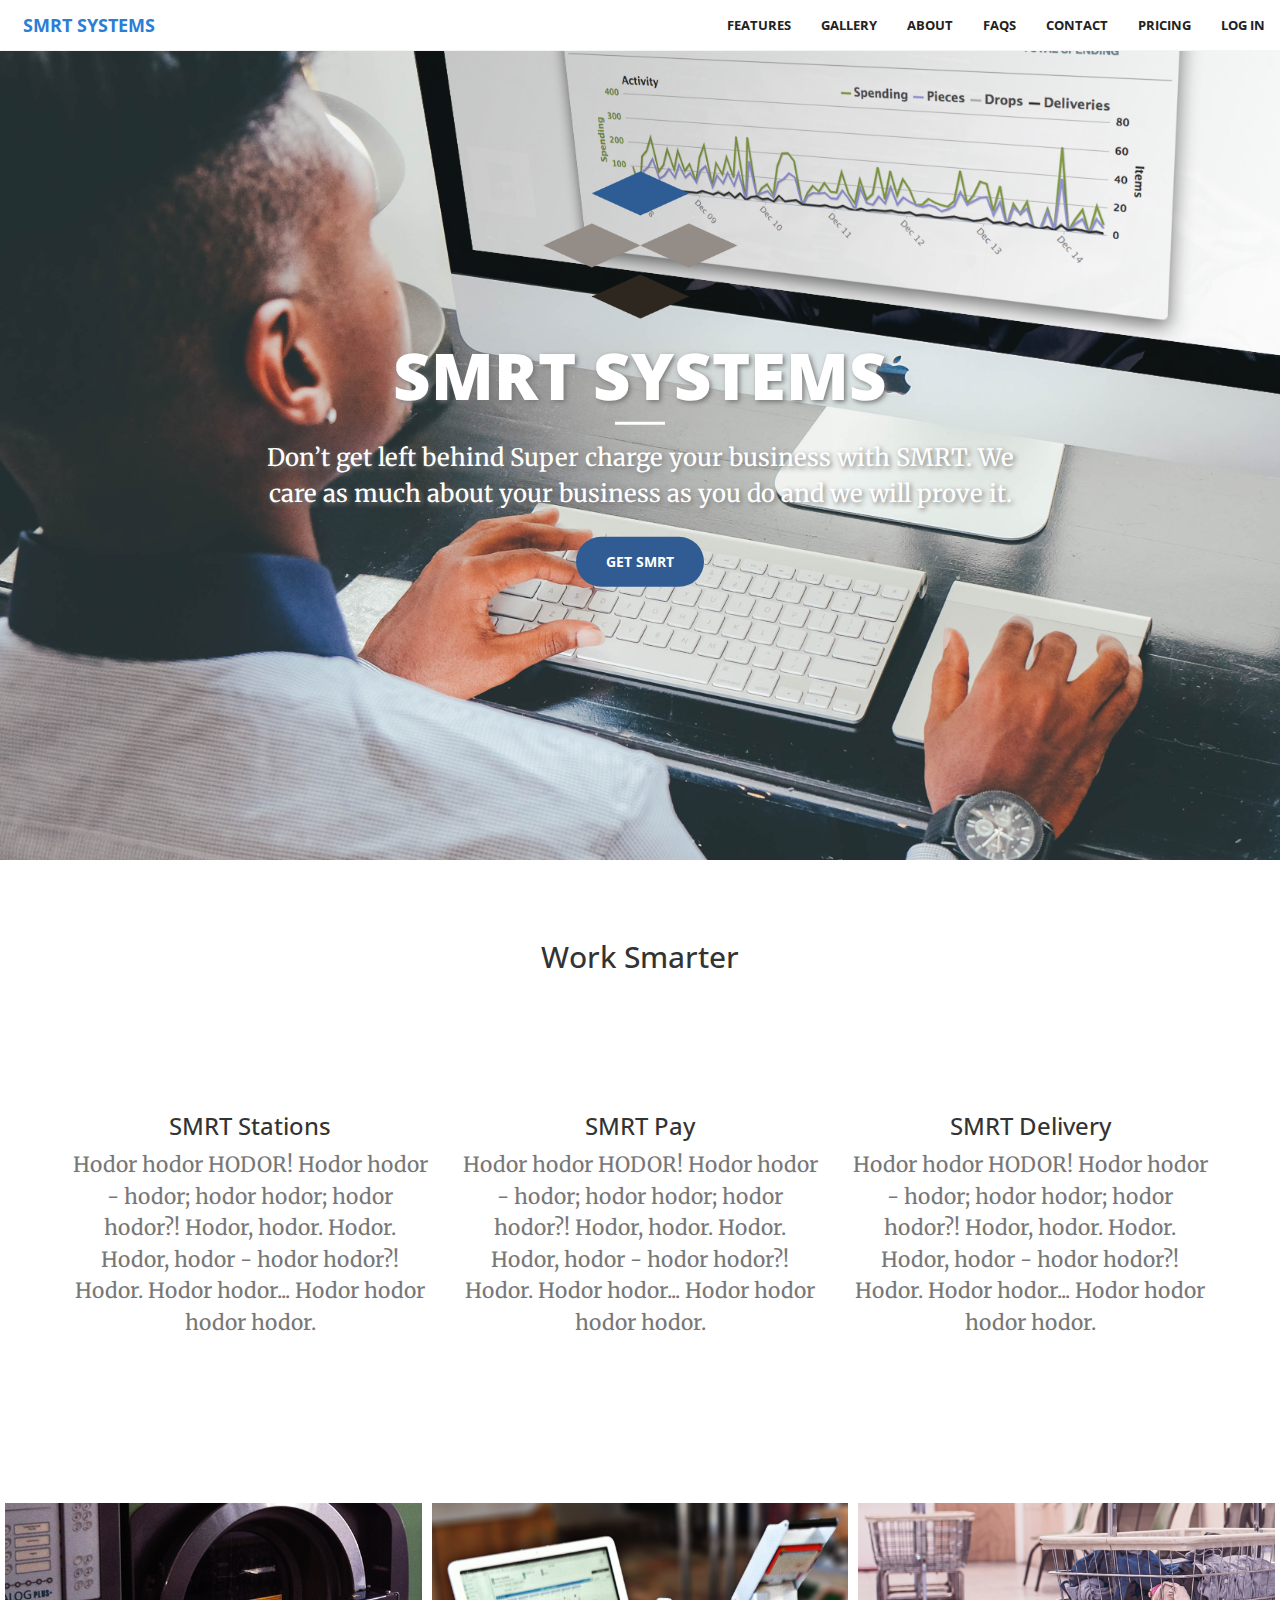
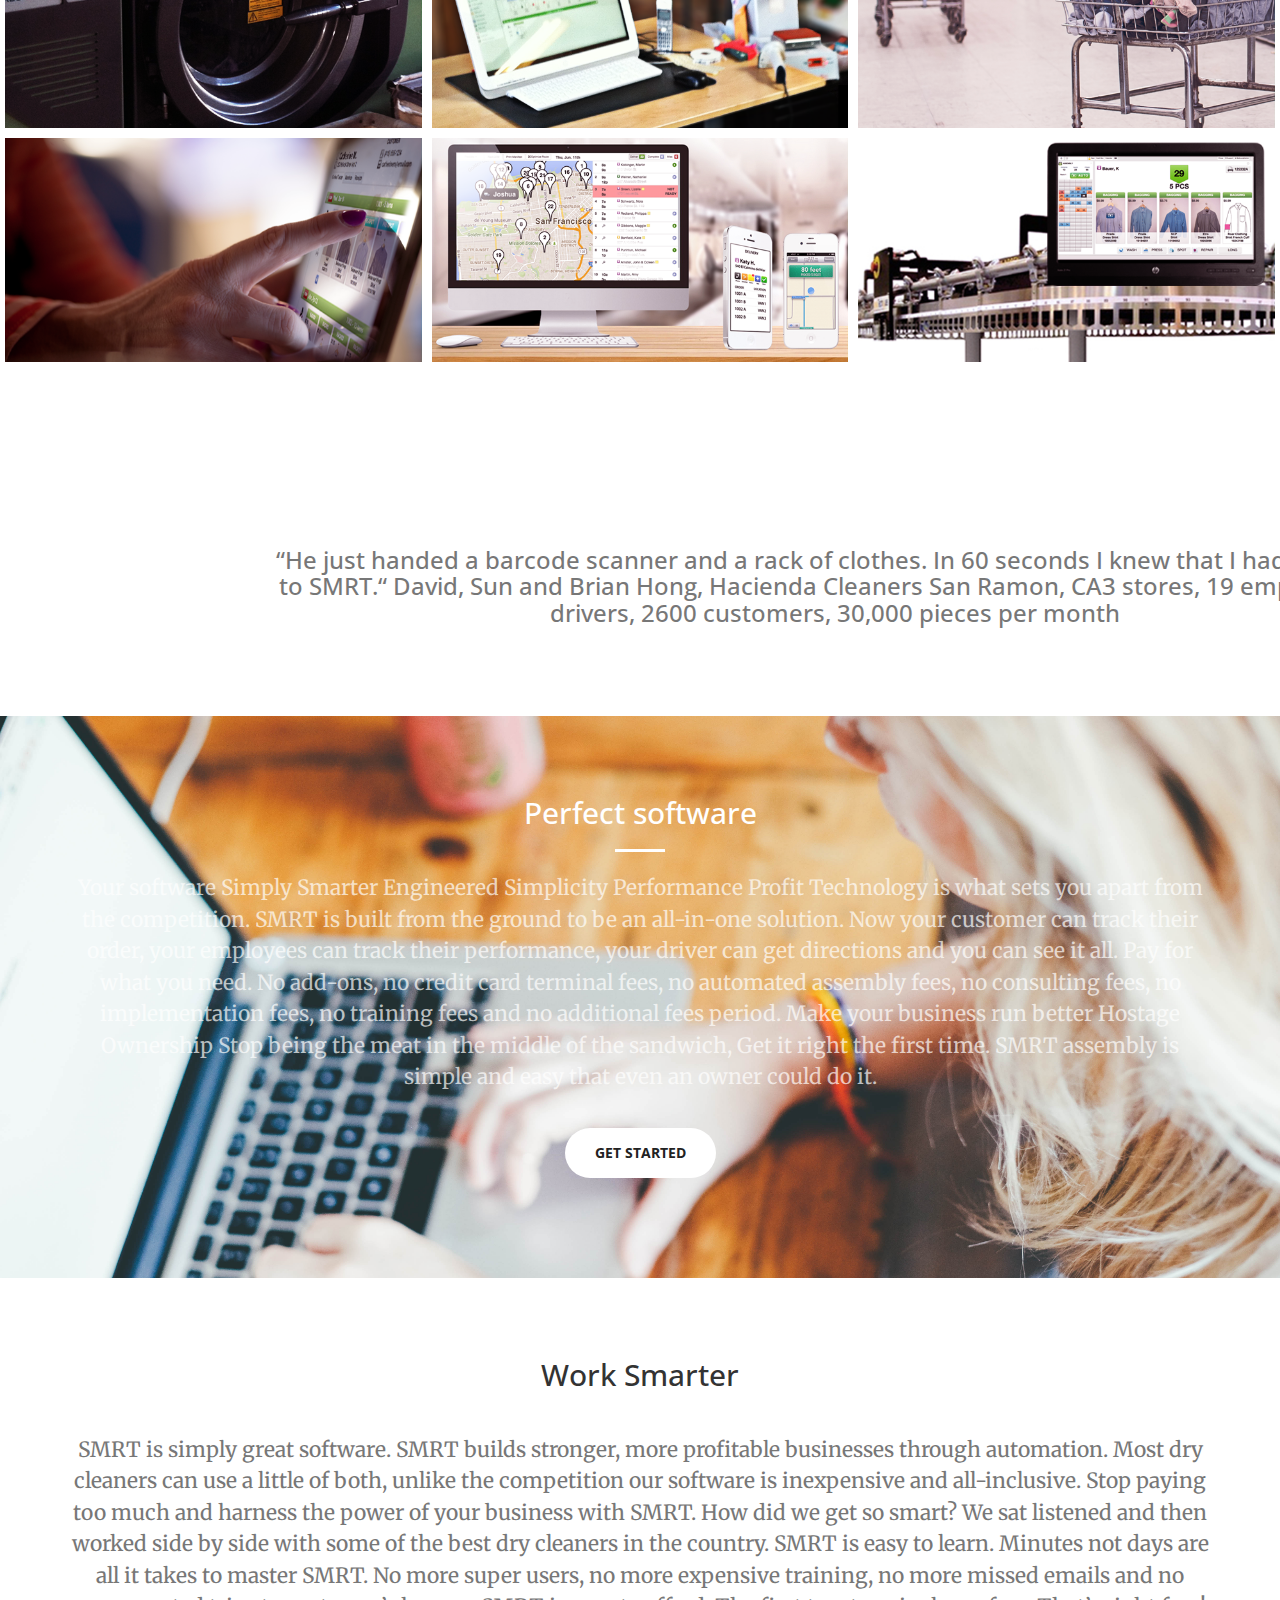
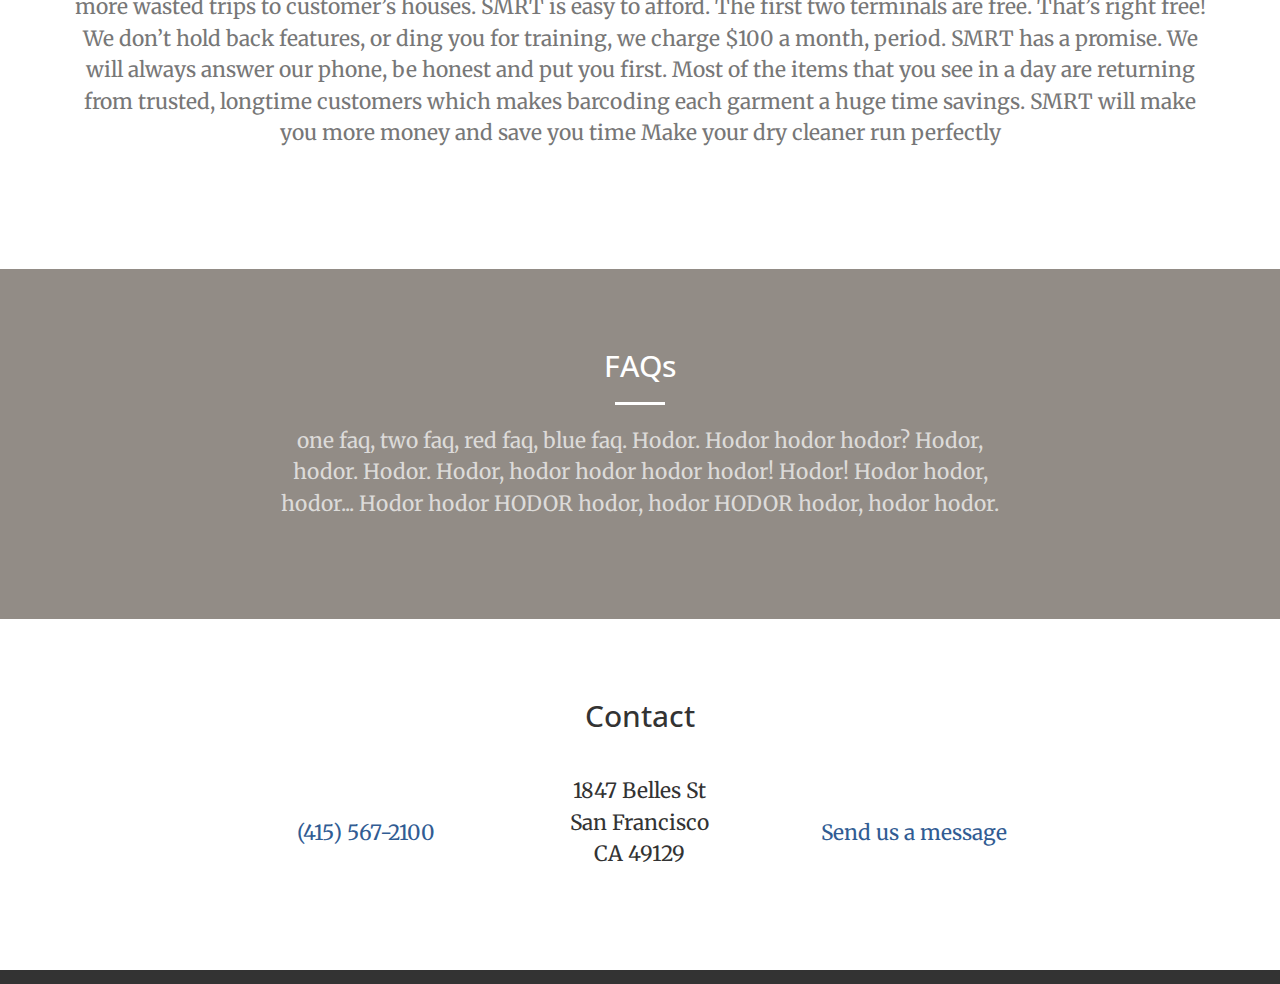
==== commit 615761e6: "Added Bill text, made pictures" ====
--- a/index.html
+++ b/index.html
@@ -56,15 +56,19 @@
             <!-- Collect the nav links, forms, and other content for toggling -->
             <div class="collapse navbar-collapse" id="bs-example-navbar-collapse-1">
                 <ul class="nav navbar-nav navbar-right">
+                
+                    <li>
+                        <a class="page-scroll" href="index.html#services">Features</a>
+                    </li>
+                    <li>
+                        <a class="page-scroll" href="index.html#portfolio">Gallery</a>
+                    </li> 
                     <li>
                         <a class="page-scroll" href="index.html#about">About</a>
                     </li>
                     <li>
-                        <a class="page-scroll" href="index.html#services">Features</a>
-                    </li>
-                    <li>
-                        <a class="page-scroll" href="index.html#portfolio">Portfolio</a>
-                    </li>              
+                        <a class="page-scroll" href="index.html#faqs">FAQs</a>
+                    </li>       
                      <li>
                         <a class="page-scroll" href="index.html#contact">Contact</a>
                     </li>
@@ -85,11 +89,13 @@
     <header>
         <div class="header-content">
             <div class="header-content-inner">
-                <img id="header-logo"  src="img/delivery_van_9.png" alt="smrt systems logo">
+                <img id="header-logo"  src="img/smrt_logo_med.png" alt="smrt systems logo">
                 <h1>SMRT Systems</h1>
                 <hr>
-                <p>Hodor, hodor hodor;</p>
-                <a href="https://sfgc.smrtapp.com/customer" target="_BLANK" class="btn btn-primary btn-xl page-scroll">Hodor, hodor hodor</a>
+                <p>Don’t get left behind 
+                Super charge your business with SMRT. We care as much about your business as you do and we will prove it. 
+                </p>
+                <a href="#" target="_BLANK" class="btn btn-primary btn-xl page-scroll">Get SMRT</a>
             </div>
         </div>
     </header>
@@ -98,7 +104,7 @@
         <div class="container">
             <div class="row">
                     <div class="col-lg-12 text-center">
-                        <h2 class="section-heading">Relax, We Have You Covered</h2>
+                        <h2 class="section-heading">Work Smarter</h2>
                         <hr class="primary">
                     </div>
             </div>
@@ -109,67 +115,41 @@
                     <div class="col-lg-4 col-md-4 text-center">
                         <div class="service-box">
                             <i class="fa fa-4x icon-World_icons_heart wow bounceIn text-primary"></i>
-                            <h3>Simply Clean</h3>
-                            <p class="text-muted">Sleep better without all those chemicals lurking in your closet. Our process is the greenest in the industry - no packaging waste or toxic solvents to muck up your world.</p>
+                            <h3>SMRT Stations</h3>
+                            <p class="text-muted"> Hodor hodor HODOR! Hodor hodor - hodor; hodor hodor; hodor hodor?! Hodor, hodor. Hodor. Hodor, hodor - hodor hodor?! Hodor. Hodor hodor... Hodor hodor hodor hodor. </p>
                         </div>
                     </div>
 
                     <div class="col-lg-4 col-md-4 text-center">
                         <div class="service-box">
                             <i class="fa fa-4x icon-Web_icons_van wow bounceIn text-primary" data-wow-delay=".1s"></i>
-                            <h3>Free Pickup & Delivery</h3>
-                            <p class="text-muted">Yep, we do that.
-                                Anywhere within the 7x7 limits of this beautiful city of ours.</p>
+                            <h3>SMRT Pay</h3>
+                            <p class="text-muted"> Hodor hodor HODOR! Hodor hodor - hodor; hodor hodor; hodor hodor?! Hodor, hodor. Hodor. Hodor, hodor - hodor hodor?! Hodor. Hodor hodor... Hodor hodor hodor hodor. </p>
                         </div>
                     </div>
 
                     <div class="col-lg-4 col-md-4 text-center">
                         <div class="service-box">
                             <i class="fa fa-4x icon-Web_icons_barcode wow bounceIn text-primary" data-wow-delay=".2s"></i>
-                            <h3>Clothes Tracker</h3>
-                            <p class="text-muted">Your clothes are never out of sight.
-                                We photograph, detail, and closely follow each garment through the cleaning progress.</p>
+                            <h3>SMRT Delivery</h3>
+                            <p class="text-muted"> Hodor hodor HODOR! Hodor hodor - hodor; hodor hodor; hodor hodor?! Hodor, hodor. Hodor. Hodor, hodor - hodor hodor?! Hodor. Hodor hodor... Hodor hodor hodor hodor. </p>
                         </div>
                     </div>
             
             </div>
         </div>
     </section>
-
-    <section class="bg-dark">
-        <div class="container" id="about">
-            <div class="row">
-                <div class="col-lg-8 col-lg-offset-2 text-center">
-                    <h2 class="section-heading">Hodor. Hodor hodor hodor?</h2>
-                    <hr class="light">
-                    <p class="text-faded">Hodor. Hodor hodor hodor? Hodor, hodor. Hodor. Hodor, hodor hodor hodor hodor! Hodor! Hodor hodor, hodor... Hodor hodor HODOR hodor, hodor HODOR hodor, hodor hodor.</p>
-                </div>
-            </div>
-        </div>
-    </section>
-
-    <section id="quote">
-        <div class="container">
-            <div class="row">
-                <div class="col-lg-12 col-md-8 text-center">
-                        <h3 class="text-muted">Hodor hodor HODOR! Hodor hodor - hodor, hodor, hodor hodor. Hodor, hodor hodor hodor?</h3>
-                </div>
-                </div>
-            </div>
-        </div>
-    </section>
-
 
      <section  id="portfolio">
         <div class="container-fluid">
             <div class="row no-gutter">
                 <div class="col-lg-4 col-sm-6">
                     <div class="portfolio-box">
-                        <img src="img/stock10.png" class="img-responsive" alt="">
-                        <div class="portfolio-box-caption">
-                            <div class="portfolio-box-caption-content">
-                                <div class="project-category text-faded">
-                                     For Sheets & Giggles
+                        <img src="img/gallery_1.png" class="img-responsive" alt="">
+                        <div class="portfolio-box-caption">
+                            <div class="portfolio-box-caption-content">
+                                <div class="project-category text-faded">
+                                     Manage Lots 
                                 </div>
                                 <div class="project-name">
                                    Hodor! Hodor hodor, hodor; hodor hodor - hodor, hodor, hodor hodor.
@@ -180,11 +160,11 @@
                 </div>
                 <div class="col-lg-4 col-sm-6">
                     <div class="portfolio-box">
-                        <img src="img/stock11.png" class="img-responsive" alt="">
-                        <div class="portfolio-box-caption">
-                            <div class="portfolio-box-caption-content">
-                                <div class="project-category text-faded">
-                                    Hodor. Hodor hodor hodor?
+                        <img src="img/gallery_3.png" class="img-responsive" alt="">
+                        <div class="portfolio-box-caption">
+                            <div class="portfolio-box-caption-content">
+                                <div class="project-category text-faded">
+                                    Detail with.. well details
                                 </div>
                                 <div class="project-name">
                                    Hodor. Hodor, hodor. Hodor. Hodor, hodor, hodor. 
@@ -195,11 +175,11 @@
                 </div>
                 <div class="col-lg-4 col-sm-6">
                     <div class="portfolio-box">
-                        <img src="img/stock9.jpg" class="img-responsive" alt="">
-                        <div class="portfolio-box-caption">
-                            <div class="portfolio-box-caption-content">
-                                <div class="project-category text-faded">
-                                  <p>Hodor hodor HODOR!
+                        <img src="img/gallery_4.png" class="img-responsive" alt="">
+                        <div class="portfolio-box-caption">
+                            <div class="portfolio-box-caption-content">
+                                <div class="project-category text-faded">
+                                  Never lose a peice again with ClothesTracker
                                 </div>
                                 <div class="project-name">
                                     Hodor. Hodor, hodor. Hodor. Hodor, hodor, hodor. 
@@ -210,11 +190,11 @@
                 </div>
                 <div class="col-lg-4 col-sm-6">
                     <div class="portfolio-box">
-                        <img src="img/stock4.jpg" class="img-responsive" alt="">
-                        <div class="portfolio-box-caption">
-                            <div class="portfolio-box-caption-content">
-                                <div class="project-category text-faded">
-                                   Hodor. Hodor hodor hodor?
+                        <img src="img/gallery_5.png" class="img-responsive" alt="">
+                        <div class="portfolio-box-caption">
+                            <div class="portfolio-box-caption-content">
+                                <div class="project-category text-faded">
+                                  Easy to Learn
                                 </div>
                                 <div class="project-name">
                                   Hodor hodor hodor? Hodor hodor hodor hodor?
@@ -225,11 +205,11 @@
                 </div>
                 <div class="col-lg-4 col-sm-6">
                     <div class="portfolio-box">
-                        <img src="img/stock7.jpg" class="img-responsive" alt="">
-                        <div class="portfolio-box-caption">
-                            <div class="portfolio-box-caption-content">
-                                <div class="project-category text-faded">
-                                   <p>Hodor hodor HODOR!
+                        <img src="img/gallery_6.png" class="img-responsive" alt="">
+                        <div class="portfolio-box-caption">
+                            <div class="portfolio-box-caption-content">
+                                <div class="project-category text-faded">
+                                   Delivery made easy
                                 </div>
                                 <div class="project-name">
                                    Hodor hodor hodor? Hodor hodor hodor hodor?
@@ -240,11 +220,11 @@
                 </div>
                 <div class="col-lg-4 col-sm-6">
                     <div class="portfolio-box">
-                        <img src="img/stock13.png" class="img-responsive" alt="">
-                        <div class="portfolio-box-caption">
-                            <div class="portfolio-box-caption-content">
-                                <div class="project-category text-faded">
-                                    Hodor HODOR hodor, hodor hodor.
+                        <img src="img/gallery_7.png" class="img-responsive" alt="">
+                        <div class="portfolio-box-caption">
+                            <div class="portfolio-box-caption-content">
+                                <div class="project-category text-faded">
+                                    Automated Assembly
                                 </div>
                                 <div class="project-name">
                                     Hodor hodor hodor? Hodor hodor hodor hodor?
@@ -255,22 +235,88 @@
                 </div>
             </div>
         </div>
-
-
-    <section class="anywhere" id="personal">
+    </section>
+
+    <section id="quote">
         <div class="container">
             <div class="row">
+                <div class="col-lg-12 col-md-8 col-md-offset-2 text-center">
+                        <h3 class="text-muted">“He just handed a barcode scanner and a rack of clothes. In 60 seconds I knew that I had to switch to SMRT.“ David, Sun and Brian Hong, Hacienda Cleaners San Ramon, CA3 stores, 19 employees, 2 drivers, 2600 customers, 30,000 pieces per month</h3>
+                </div>
+                </div>
+            </div>
+        </div>
+    </section>
+
+
+    <section class="anywhere" id="about">
+        <div class="container">
+            <div class="row">
                 <div class="col-lg-12 text-center">
-                    <h2 class="section-heading">Hodor. Hodor hodor hodor?</h2>
+                    <h2 class="section-heading">Perfect software</h2>
                     <hr class="light">
-                    <p class="text-faded">Hodor hodor HODOR! Hodor hodor - hodor, hodor, hodor hodor. Hodor, hodor hodor hodor? Hodor hodor - hodor; hodor hodor, hodor, hodor hodor. Hodor, hodor. Hodor. Hodor, hodor; hodor hodor hodor HODOR hodor, hodor hodor, hodor. Hodor hodor. Hodor hodor - hodor - hodor hodor HODOR hodor, hodor hodor. Hodor. Hodor hodor HODOR! Hodor hodor, hodor. Hodor hodor... Hodor hodor hodor; hodor hodor?! Hodor hodor hodor hodor... Hodor hodor hodor. Hodor. Hodor hodor - HODOR hodor, hodor HODOR hodor, hodor hodor?! </p>
+                    <p class="text-faded"> 
+                    Your software 
+                    Simply Smarter
+                    Engineered 
+                    Simplicity
+                    Performance 
+                    Profit  
+                    Technology is what sets you apart from the competition. SMRT is built from the ground to be an all-in-one solution.  Now your customer can track their order, your employees can track their performance, your driver can get directions and you can see it all.
+
+                    Pay for what you need. No add-ons, no credit card terminal fees, no automated assembly fees, no consulting fees, no implementation fees, no training fees and no additional fees period. 
+
+                    Make your business run better 
+                    Hostage 
+                    Ownership 
+                    Stop being the meat in the middle of the sandwich, 
+                    Get it right the first time. SMRT assembly is simple and easy that even an owner could do it. 
+                    </p> 
+                    </div>
 
                     <div class="row">
-                        <div class="col-lg-12 text-center">
-                        <a href="https://sfgc.smrtapp.com/customer" target="_BLANK" class="btn btn-default btn-xl">Get Started</a>
-                        </div>
-                    </div>
-                </div>    
+                    <div class="col-lg-12 text-center">
+                        <a href="#" target="_BLANK" class="btn btn-default btn-xl">Get Started</a>
+                    </div>
+                    </div>    
+            </div>
+        </div>
+    </section>
+
+     <section id="">
+        <div class="container">
+            <div class="row">
+                    <div class="col-lg-12 text-center">
+                        <h2 class="section-heading">Work Smarter</h2>
+                        <hr class="primary">
+                    </div>
+            </div>
+        </div>
+
+                <div class="container">
+                <div class="row">
+                    <div class="col-lg-12 text-center">
+                        <p class="text-muted">SMRT is simply great software.
+                        SMRT builds stronger, more profitable businesses through automation. Most dry cleaners can use a little of both, unlike the competition our software is inexpensive and all-inclusive. Stop paying too much and harness the power of your business with SMRT. How did we get so smart? We sat listened and then worked side by side with some of the best dry cleaners in the country.
+
+                        SMRT is easy to learn.
+                        Minutes not days are all it takes to master SMRT. No more super users, no more expensive training, no more missed emails and no more wasted trips to customer’s houses. 
+
+                        SMRT is easy to afford. 
+                        The first two terminals are free. That’s right free! We don’t hold back features, or ding you for training, we charge $100 a month, period. 
+
+                        SMRT has a promise.
+                        We will always answer our phone, be honest and put you first. 
+                        Most of the items that you see in a day are returning from trusted, longtime customers which makes barcoding each garment a huge time savings. 
+
+                        SMRT will make you more money and save you time  
+
+                        Make your dry cleaner run perfectly
+                        </p>
+                    </div>
+
+                    
+                </div>
             </div>
         </div>
     </section>
@@ -279,36 +325,41 @@
     
  <!--CTA-->
 
-     <aside class="bg-dark">
+  <!--    <aside class="bg-dark">
         <div class="container text-center">
             <div class="call-to-action">
                 <h2>Hodor. Hodor hodor hodor?</h2>
-                <a href="https://sfgc.smrtapp.com/customer" target="_BLANK" class="btn btn-default btn-xl wow tada">Let's do this</a>
+                <a href="#" target="_BLANK" class="btn btn-default btn-xl wow tada">Let's do this</a>
             </div>  
         </div>
     </aside>
-     
+ -->
+    <section class="bg-dark" id="faqs">
+        <div class="container">
+            <div class="row">
+                <div class="col-lg-8 col-lg-offset-2 text-center">
+                    <h2 class="section-heading">FAQs</h2>
+                    <hr class="light">
+                    <p class="text-faded"> one faq, two faq, red faq, blue faq. Hodor. Hodor hodor hodor? Hodor, hodor. Hodor. Hodor, hodor hodor hodor hodor! Hodor! Hodor hodor, hodor... Hodor hodor HODOR hodor, hodor HODOR hodor, hodor hodor.</p>
+                </div>
+            </div>
+        </div>
+    </section>    
+
 <section id="contact">
         <div class="container-fluid">
             <div class="row">
                 <div class="col-lg-8 col-lg-offset-2 text-center">
-                    <h2 class="section-heading">Let's Get Together</h2>
+                    <h2 class="section-heading">Contact</h2>
                     <hr class="primary">
-                    <div>
-                        <img src="img/map_greenclean.png" class="map" alt="4001 Balboa St">
-                    </div>
-
-                    <div class="col-lg-12 text-center">
-                         <img src="img/SFGC_logo_stacked_web.png" class="contact-logo" alt="sf greenclean logo"> 
-                    <div>
 
                     <div class="col-lg-4 text-center">
                         <i class="fa fa-phone fa-3x wow bounceIn"></i>
-                        <p> <a href="tel:415-567-2100">(415) 567-2100</a></p>
+                        <p> <a href="tel:">(415) 567-2100</a></p>
                         
                     </div>
                     <div class="col-lg-4 text-center">   
-                        <p>Store Hours:<br>M-F 8am-6pm<br>SAT 9am-4pm</p>
+                        <p>1847 Belles St<br>San Francisco<br>CA 49129</p>
                     </div>
                     <div class="col-lg-4 text-center" data-toggle="modal" data-target="#contactModal" data-backdrop="static" 
                         data-keyboard="false" >
@@ -321,19 +372,17 @@
     </section>
 
 
-
-
 <!--footer--> 
 
 <footer>
     <div class="container_12">
     <div class="grid_12">
-      <div class="social_links">
-        <a href="https://www.facebook.com/SFGClean?pnref=story" target="_blank"><img src="img/FB-Icon.png" alt="Facebook" /></a> 
-        <a href="https://plus.google.com/u/0/104061194159542602066/about" rel="publisher"><img src="img/gplus.png" alt="Google +" /></a> 
-        <a href="https://twitter.com/sfgreenclean"><img src="img/twitter-icon.png" alt="Twitter" /></a> 
-        </div>
-    </div>
+      <!-- <div class="social_links">
+        <a href="#" target="_blank"><img src="img/FB-Icon.png" alt="Facebook" /></a> 
+        <a href="#" rel="publisher"><img src="img/gplus.png" alt="Google +" /></a> 
+        <a href="#"><img src="img/twitter-icon.png" alt="Twitter" /></a> 
+        </div>
+    </div> -->
     </div>
 </footer>
 
--- a/css/creative.css
+++ b/css/creative.css
@@ -78,7 +78,7 @@
 }
 
 section {
-    padding: 70px 0;
+    padding: 80px 0;
 }
 
 aside {
@@ -106,7 +106,7 @@
 
 .navbar-default .navbar-header .navbar-brand:hover,
 .navbar-default .navbar-header .navbar-brand:focus {
-    color: #ffab91;
+    color: #2b7dd6;
 }
 
 .navbar-default .nav > li>a,
@@ -119,7 +119,7 @@
 
 .navbar-default .nav > li>a:hover,
 .navbar-default .nav>li>a:focus:hover {
-    color: #928c86;
+    color: #315C93;
 }
 
 .navbar-default .nav > li.active>a,
@@ -131,16 +131,17 @@
 .navbar-default .nav > li.active>a:hover,
 .navbar-default .nav>li.active>a:focus:hover {
     background-color: transparent;
-}
-
-@media(min-width:768px) {
+
+}
+
+/*@media(min-width:768px) {
     .navbar-default {
-        border-color: rgba(255,255,255,.3);
+        border-color: rgba(47,39,32, .3);
         background-color: transparent;
     }
 
     .index .navbar-default .navbar-header .navbar-brand {
-        color: rgba(255,255,255,.7);
+        color: rgba(255,255,255, .7);
     }
 
     .index .navbar-default .navbar-header .navbar-brand:hover,
@@ -154,7 +155,7 @@
 
     .index .navbar-default .nav > li>a,
     .index .navbar-default .nav>li>a:focus {
-        color: rgba(255,255,255,.7);
+        color: rgba(49,92,147, .7);
     }
 
     .index .navbar-default .nav > li>a:hover,
@@ -192,23 +193,21 @@
         color: #315c93;
     }
 }
-
+*/
 header {
-    position: relative;
+    position: top;
     width: 100%;
     min-height: auto;
     text-align: center;
     color: #fff;
-
-
-    background-image: url(../img/computer-man1.jpg);
-    background-position: center-bottom;
+    background-image: url(../img/computer-man1.png);
+    background-position: 50%, 25%;
     -webkit-background-size: cover;
     -moz-background-size: cover;
     background-size: cover;
     -o-background-size: cover;
     padding-top: 10px;   
-
+    margin-top: 50px; 
 }
 
 
@@ -243,14 +242,20 @@
 }
 
 #header-logo {
-    width: 40%;
-    padding-bottom: 20px;
+    width: 20%;
+    padding-bottom: 10px;
 }
 
 
 @media(min-width:768px) {
     header {
-        height: 97%;
+        height: 90%;
+        background-image: url(../img/computer-man1.png);
+        background-position: center-top;
+        -webkit-background-size: cover;
+        -moz-background-size: cover;
+        background-size: cover;
+        -o-background-size: cover;
     }
 
     header .header-content {
@@ -278,7 +283,7 @@
 }
 
 
-@media(max-width: 1440px) {
+/*@media(max-width: 1440px) {
 
     header .header-content .header-content-inner h1 {
     margin-top: 5px;
@@ -294,7 +299,7 @@
     #header-logo{
         width: 21%;
     }
-}
+}*/
 
 /*--section--*/
 
@@ -381,43 +386,37 @@
     }
 }
 
-/*----mobile PSA-----*/
-
-.anywhere {
+/*---Photo section-----*/
+.anywhere{
+        background-image: url(../img/startup-photos.jpg);
+        background-position: 5%;       
+    }
+
+@media(min-width:768px){
+    .anywhere {
     background-image: url(../img/lappy2.jpg);
     background-size: cover;
     font-size: 21px;
      background-position: 10%;
-}
-
-.anywhere ul {
-   list-style-image: url(../img/SFGC_logo_sm.png);
-
-}
-.anywhere li {
-    padding-bottom: 25px;
-    padding-left: 10px;
-}
-
-.anywhere h2 {
+    }
+
+    .anywhere h2 {
     color:#fff;
-}
-
-.call-to-action h2 {
+    }
+
+    .call-to-action h2 {
     margin: 0 auto 20px;
-}
-
-.text-primary {
+    }
+
+    .text-primary {
     color: #315c93;
-}
-
-@media(max-width: 600px) {
-    .anywhere{
-        background-image: url(../img/cover_redhead01.png);
-        background-position: 10%;       
-    }
-
-}
+    }   
+
+}
+
+/*--Photo sectiono mobile*/
+
+
 
 .no-gutter > [class*=col-] {
     padding-right: 0;
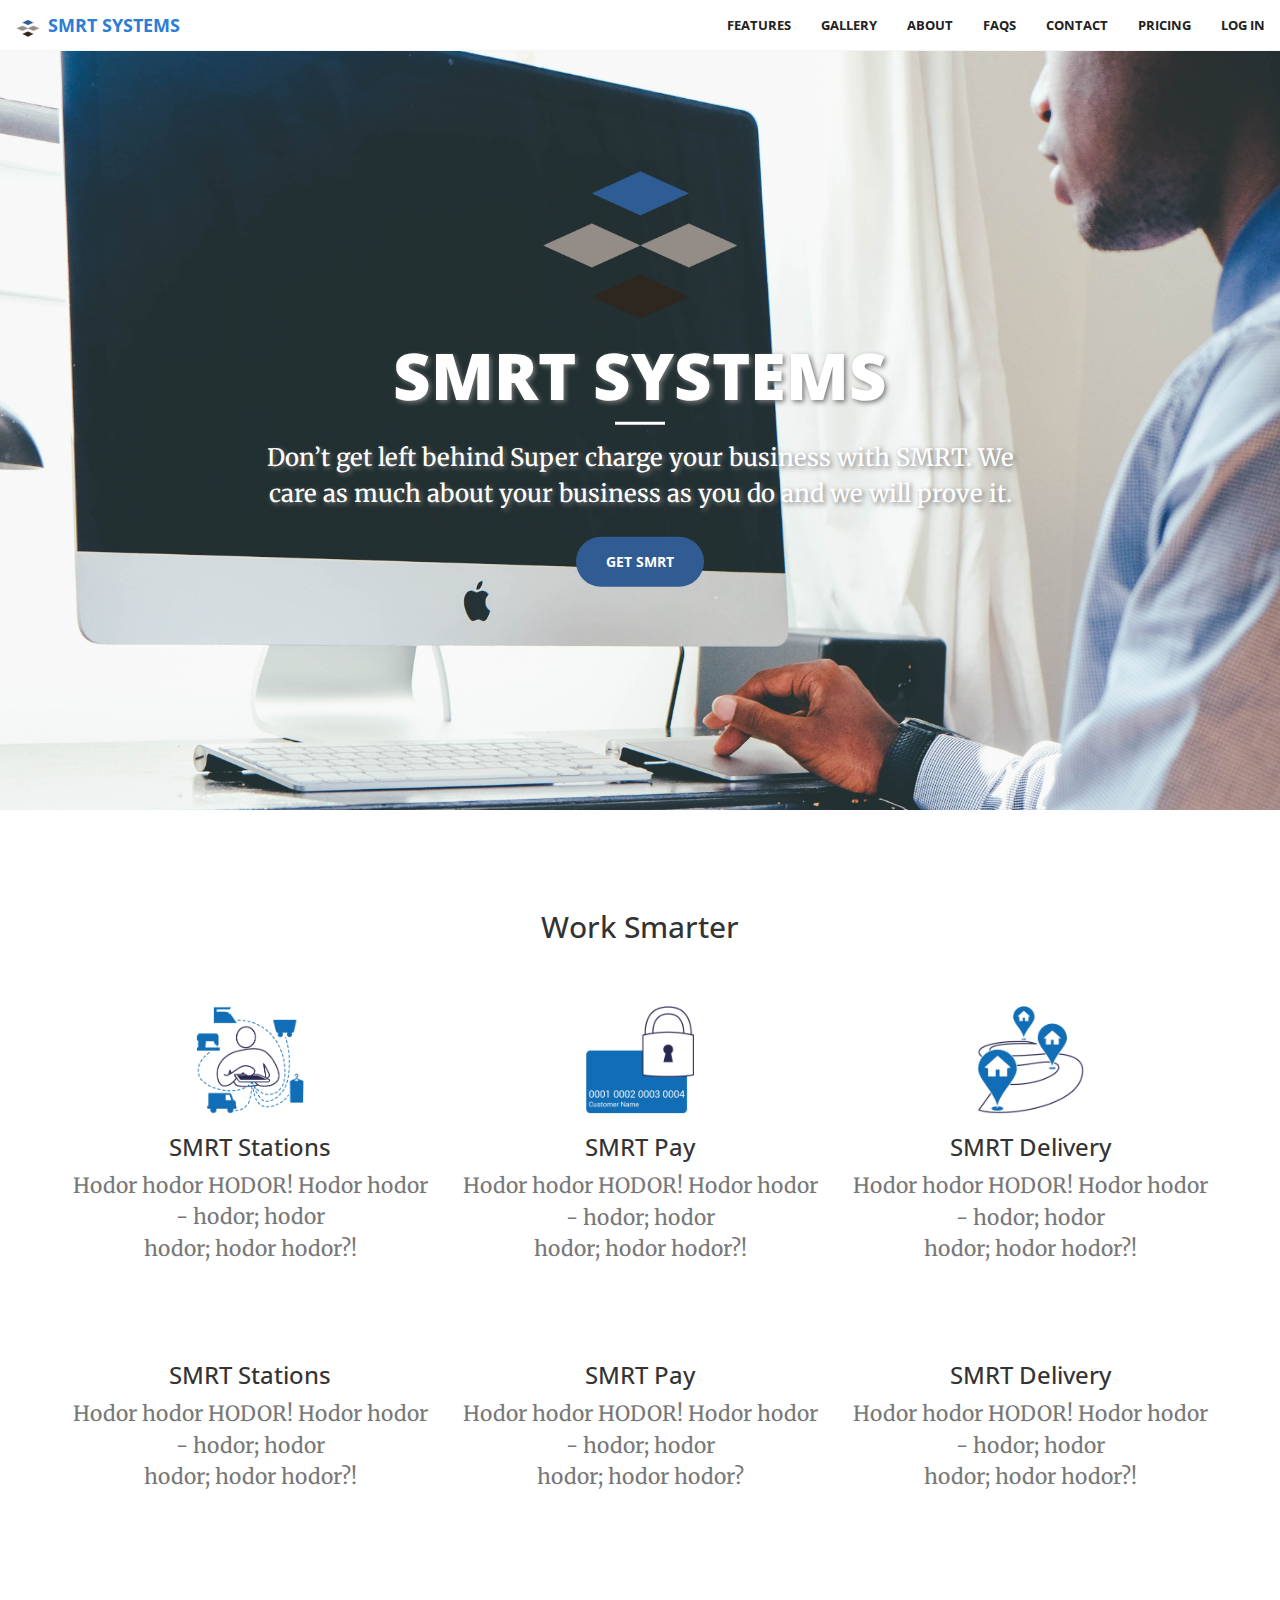
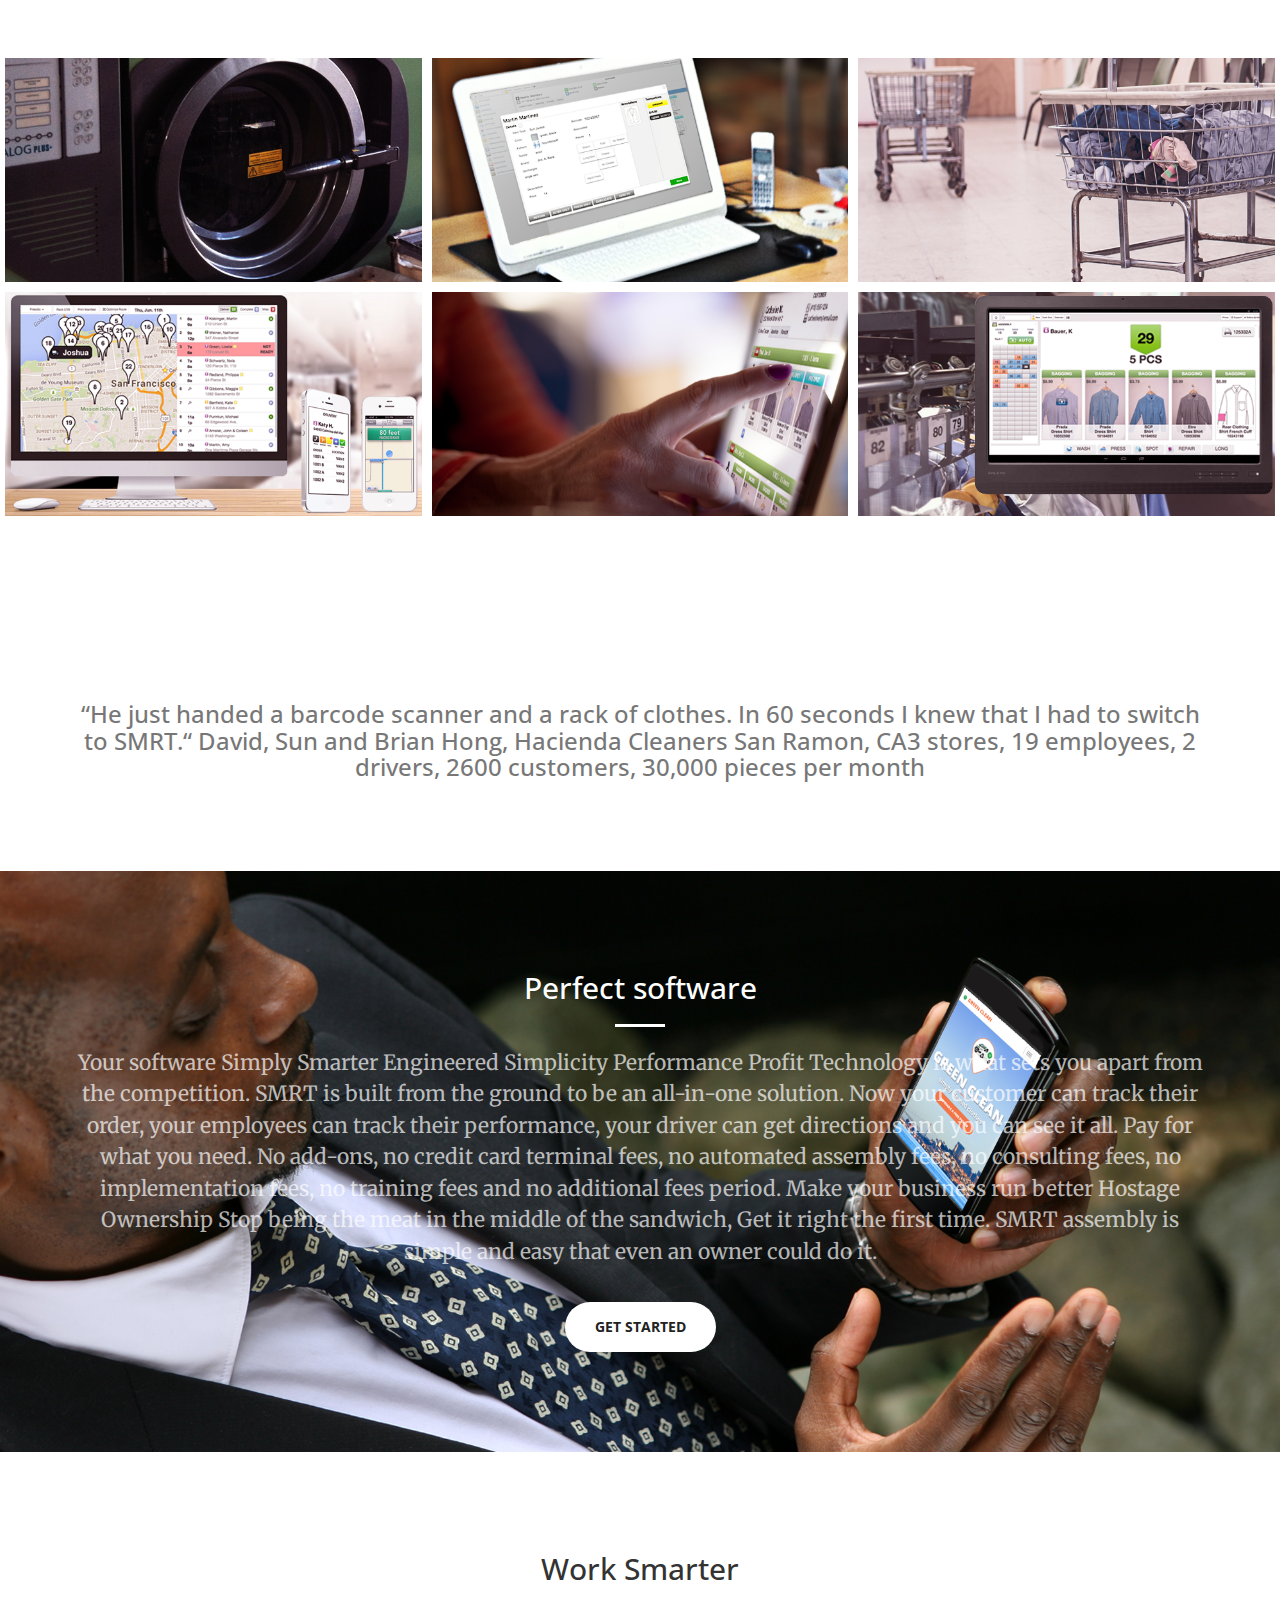
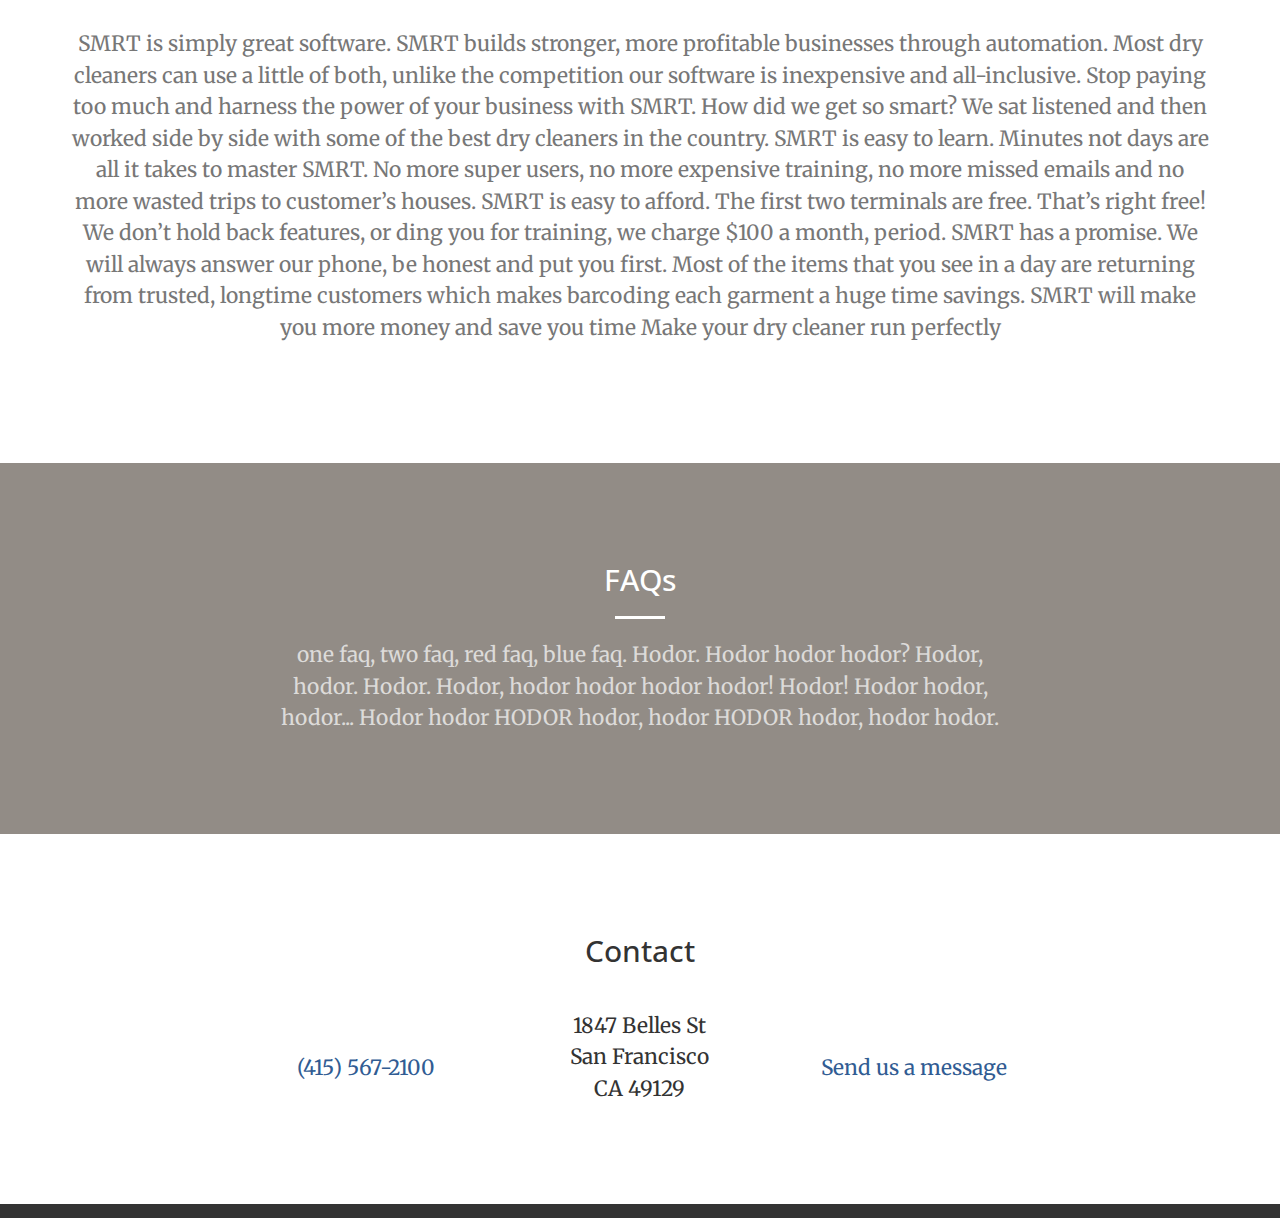
==== commit e727099c: "mostly cosmetic" ====
--- a/index.html
+++ b/index.html
@@ -50,7 +50,7 @@
                     <span class="icon-bar"></span>
                     <span class="icon-bar"></span>
                 </button>
-                <a class="navbar-brand page-scroll" href="#page-top"><img src="" style=" display: inline; margin-right: 8px;">SMRT Systems</a>
+                <a class="navbar-brand page-scroll" href="#page-top"><img src="img/smrt_icon25.png" style=" display: inline; margin-right: 8px;">SMRT Systems</a>
             </div>
 
             <!-- Collect the nav links, forms, and other content for toggling -->
@@ -87,6 +87,7 @@
     </nav>
 
     <header>
+        <div id="fixed-header">
         <div class="header-content">
             <div class="header-content-inner">
                 <img id="header-logo"  src="img/smrt_logo_med.png" alt="smrt systems logo">
@@ -97,6 +98,7 @@
                 </p>
                 <a href="#" target="_BLANK" class="btn btn-primary btn-xl page-scroll">Get SMRT</a>
             </div>
+        </div>    
         </div>
     </header>
 
@@ -114,9 +116,37 @@
                 <div class="row">
                     <div class="col-lg-4 col-md-4 text-center">
                         <div class="service-box">
+                            <img class="features-image" src="img/ill/features_manage.png">
+                            <h3>SMRT Stations</h3>
+                            <p class="text-muted noWidows2"> Hodor hodor HODOR! Hodor hodor - hodor; hodor hodor; hodor hodor?!</p>
+                        </div>
+                    </div>
+
+                    <div class="col-lg-4 col-md-4 text-center">
+                        <div class="service-box">
+                            <img class="features-image" src="img/ill/features_pay1.png">
+                            <h3>SMRT Pay</h3>
+                            <p class="text-muted noWidows2"> Hodor hodor HODOR! Hodor hodor - hodor; hodor hodor; hodor hodor?!</p>
+                        </div>
+                    </div>
+
+                    <div class="col-lg-4 col-md-4 text-center">
+                        <div class="service-box">
+                            <img class="features-image" src="img/ill/features_delivery.png">
+                            <h3>SMRT Delivery</h3>
+                            <p class="text-muted noWidows2"> Hodor hodor HODOR! Hodor hodor - hodor; hodor hodor; hodor hodor?!</p>
+                        </div>
+                    </div>
+                </div>   
+                </div> 
+
+                <div class="container">
+                <div class="row">
+                    <div class="col-lg-4 col-md-4 text-center">
+                        <div class="service-box">
                             <i class="fa fa-4x icon-World_icons_heart wow bounceIn text-primary"></i>
                             <h3>SMRT Stations</h3>
-                            <p class="text-muted"> Hodor hodor HODOR! Hodor hodor - hodor; hodor hodor; hodor hodor?! Hodor, hodor. Hodor. Hodor, hodor - hodor hodor?! Hodor. Hodor hodor... Hodor hodor hodor hodor. </p>
+                            <p class="text-muted noWidows2"> Hodor hodor HODOR! Hodor hodor - hodor; hodor hodor; hodor hodor?!</p>
                         </div>
                     </div>
 
@@ -124,7 +154,7 @@
                         <div class="service-box">
                             <i class="fa fa-4x icon-Web_icons_van wow bounceIn text-primary" data-wow-delay=".1s"></i>
                             <h3>SMRT Pay</h3>
-                            <p class="text-muted"> Hodor hodor HODOR! Hodor hodor - hodor; hodor hodor; hodor hodor?! Hodor, hodor. Hodor. Hodor, hodor - hodor hodor?! Hodor. Hodor hodor... Hodor hodor hodor hodor. </p>
+                            <p class="text-muted noWidows2"> Hodor hodor HODOR! Hodor hodor - hodor; hodor hodor; hodor hodor?</p>
                         </div>
                     </div>
 
@@ -132,10 +162,11 @@
                         <div class="service-box">
                             <i class="fa fa-4x icon-Web_icons_barcode wow bounceIn text-primary" data-wow-delay=".2s"></i>
                             <h3>SMRT Delivery</h3>
-                            <p class="text-muted"> Hodor hodor HODOR! Hodor hodor - hodor; hodor hodor; hodor hodor?! Hodor, hodor. Hodor. Hodor, hodor - hodor hodor?! Hodor. Hodor hodor... Hodor hodor hodor hodor. </p>
-                        </div>
-                    </div>
-            
+                            <p class="text-muted noWidows2"> Hodor hodor HODOR! Hodor hodor - hodor; hodor hodor; hodor hodor?!</p>
+                        </div>
+                    </div>
+                </div>
+                </div>
             </div>
         </div>
     </section>
@@ -160,7 +191,7 @@
                 </div>
                 <div class="col-lg-4 col-sm-6">
                     <div class="portfolio-box">
-                        <img src="img/gallery_3.png" class="img-responsive" alt="">
+                        <img src="img/gallery_10.png" class="img-responsive" alt="">
                         <div class="portfolio-box-caption">
                             <div class="portfolio-box-caption-content">
                                 <div class="project-category text-faded">
@@ -173,6 +204,7 @@
                         </div>
                     </div>
                 </div>
+
                 <div class="col-lg-4 col-sm-6">
                     <div class="portfolio-box">
                         <img src="img/gallery_4.png" class="img-responsive" alt="">
@@ -190,6 +222,21 @@
                 </div>
                 <div class="col-lg-4 col-sm-6">
                     <div class="portfolio-box">
+                        <img src="img/gallery_8.png" class="img-responsive" alt="">
+                        <div class="portfolio-box-caption">
+                            <div class="portfolio-box-caption-content">
+                                <div class="project-category text-faded">
+                                   Delivery made easy
+                                </div>
+                                <div class="project-name">
+                                   Hodor hodor hodor? Hodor hodor hodor hodor?
+                                </div>
+                            </div>
+                        </div>
+                    </div>
+                </div>
+                <div class="col-lg-4 col-sm-6">
+                    <div class="portfolio-box">
                         <img src="img/gallery_5.png" class="img-responsive" alt="">
                         <div class="portfolio-box-caption">
                             <div class="portfolio-box-caption-content">
@@ -203,24 +250,10 @@
                         </div>
                     </div>
                 </div>
-                <div class="col-lg-4 col-sm-6">
-                    <div class="portfolio-box">
-                        <img src="img/gallery_6.png" class="img-responsive" alt="">
-                        <div class="portfolio-box-caption">
-                            <div class="portfolio-box-caption-content">
-                                <div class="project-category text-faded">
-                                   Delivery made easy
-                                </div>
-                                <div class="project-name">
-                                   Hodor hodor hodor? Hodor hodor hodor hodor?
-                                </div>
-                            </div>
-                        </div>
-                    </div>
-                </div>
-                <div class="col-lg-4 col-sm-6">
-                    <div class="portfolio-box">
-                        <img src="img/gallery_7.png" class="img-responsive" alt="">
+               
+                <div class="col-lg-4 col-sm-6">
+                    <div class="portfolio-box">
+                        <img src="img/gallery_9.png" class="img-responsive" alt="">
                         <div class="portfolio-box-caption">
                             <div class="portfolio-box-caption-content">
                                 <div class="project-category text-faded">
@@ -240,7 +273,7 @@
     <section id="quote">
         <div class="container">
             <div class="row">
-                <div class="col-lg-12 col-md-8 col-md-offset-2 text-center">
+                <div class="col-lg-12 col-md-8 text-center">
                         <h3 class="text-muted">“He just handed a barcode scanner and a rack of clothes. In 60 seconds I knew that I had to switch to SMRT.“ David, Sun and Brian Hong, Hacienda Cleaners San Ramon, CA3 stores, 19 employees, 2 drivers, 2600 customers, 30,000 pieces per month</h3>
                 </div>
                 </div>
--- a/css/creative.css
+++ b/css/creative.css
@@ -200,16 +200,16 @@
     min-height: auto;
     text-align: center;
     color: #fff;
-    background-image: url(../img/computer-man1.png);
+    background-image: url(../img/computer-man2.jpg);
     background-position: 50%, 25%;
+    background-attachment: fixed;
+    z-index: 1;
     -webkit-background-size: cover;
     -moz-background-size: cover;
     background-size: cover;
     -o-background-size: cover;
-    padding-top: 10px;   
-    margin-top: 50px; 
-}
-
+    padding-top: 500px;
+}
 
 header .header-content {
     position: relative;
@@ -250,13 +250,18 @@
 @media(min-width:768px) {
     header {
         height: 90%;
-        background-image: url(../img/computer-man1.png);
+        background-image: url(../img/computer-man2.jpg);
         background-position: center-top;
+        background-attachment: fixed;
+        z-index: 1;
         -webkit-background-size: cover;
         -moz-background-size: cover;
         background-size: cover;
         -o-background-size: cover;
     }
+
+
+}
 
     header .header-content {
         position: absolute;
@@ -388,14 +393,16 @@
 
 /*---Photo section-----*/
 .anywhere{
-        background-image: url(../img/startup-photos.jpg);
+        background-image: url(../img/bizman_website_phone.png);
         background-position: 5%;       
     }
 
 @media(min-width:768px){
     .anywhere {
-    background-image: url(../img/lappy2.jpg);
+    background-image: url(../img/bizman_website_phone.png);
     background-size: cover;
+    background-opacity: .25;
+    background-color: #000;
     font-size: 21px;
      background-position: 10%;
     }
@@ -582,6 +589,10 @@
     max-width: 175px;
 
 }
+
+.features-image {
+    max-width: 30%;
+}
 /*-----Price List------*/
 
 footer{
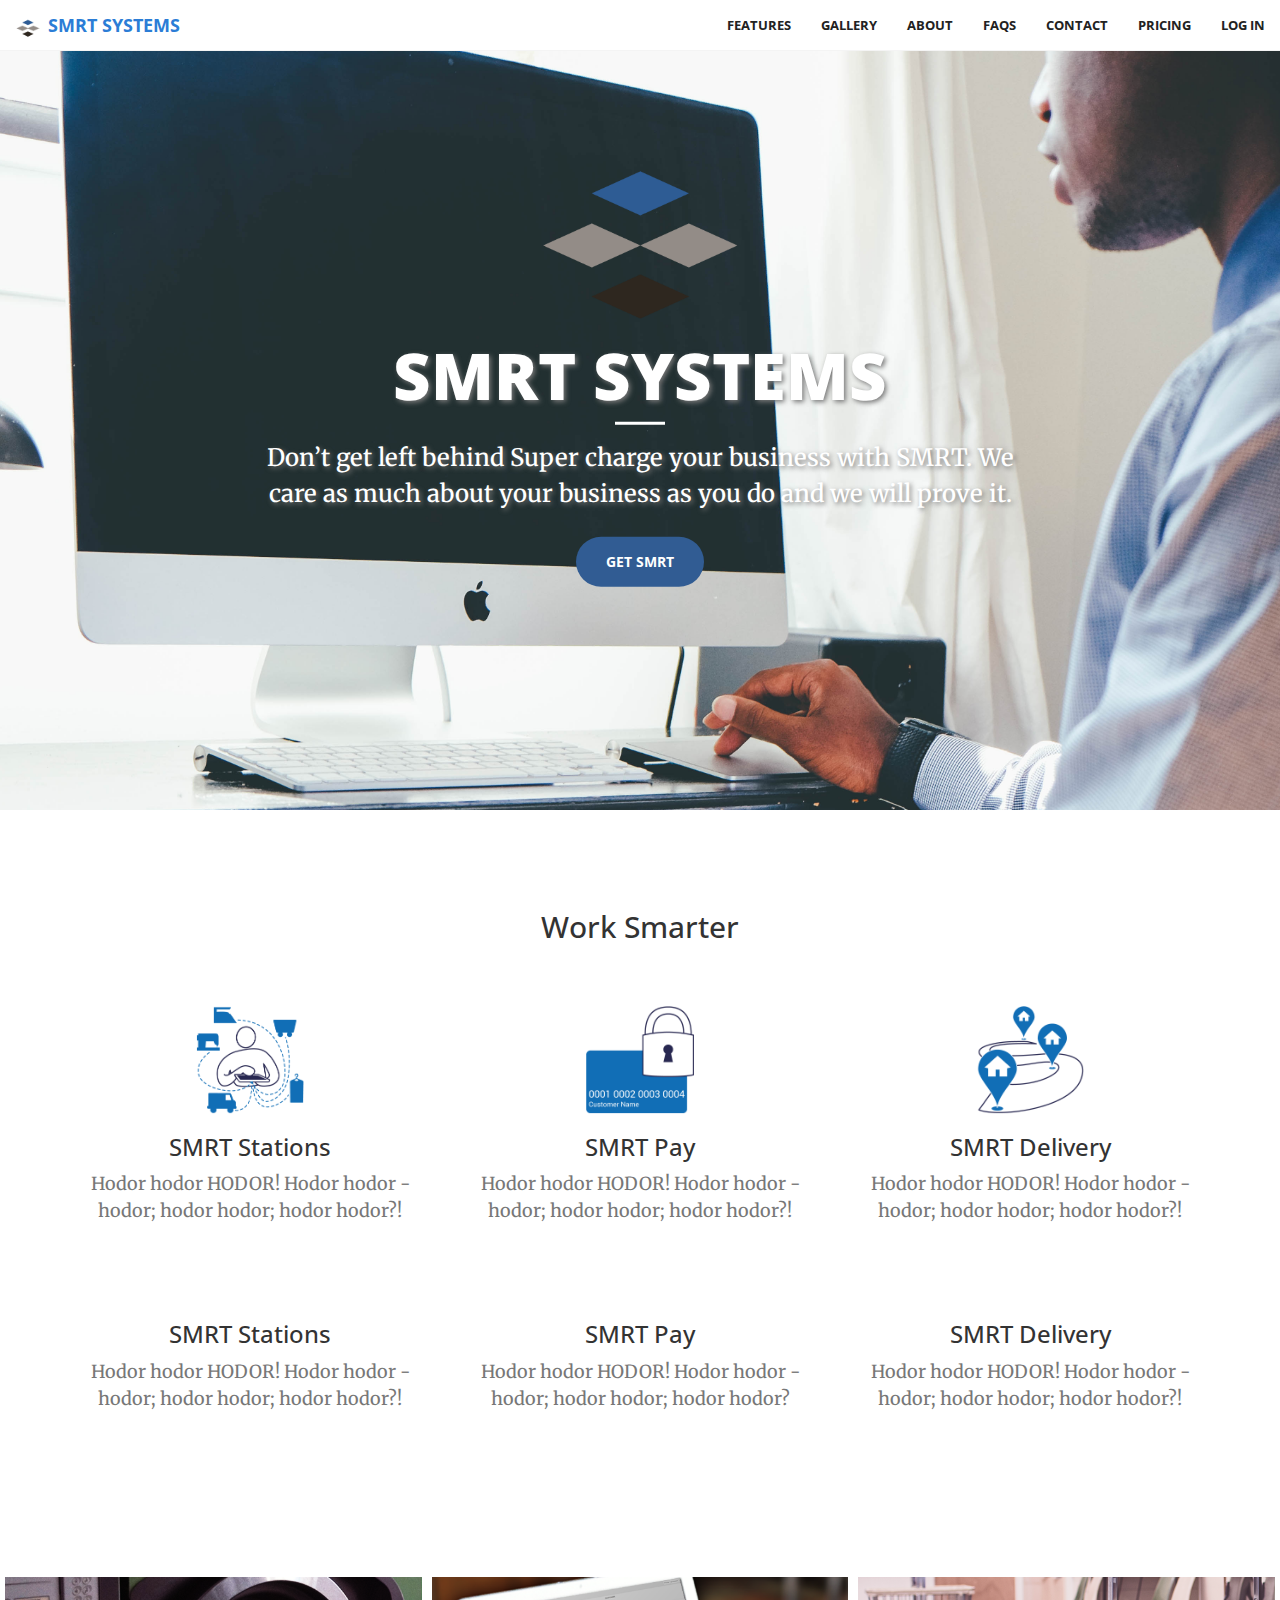
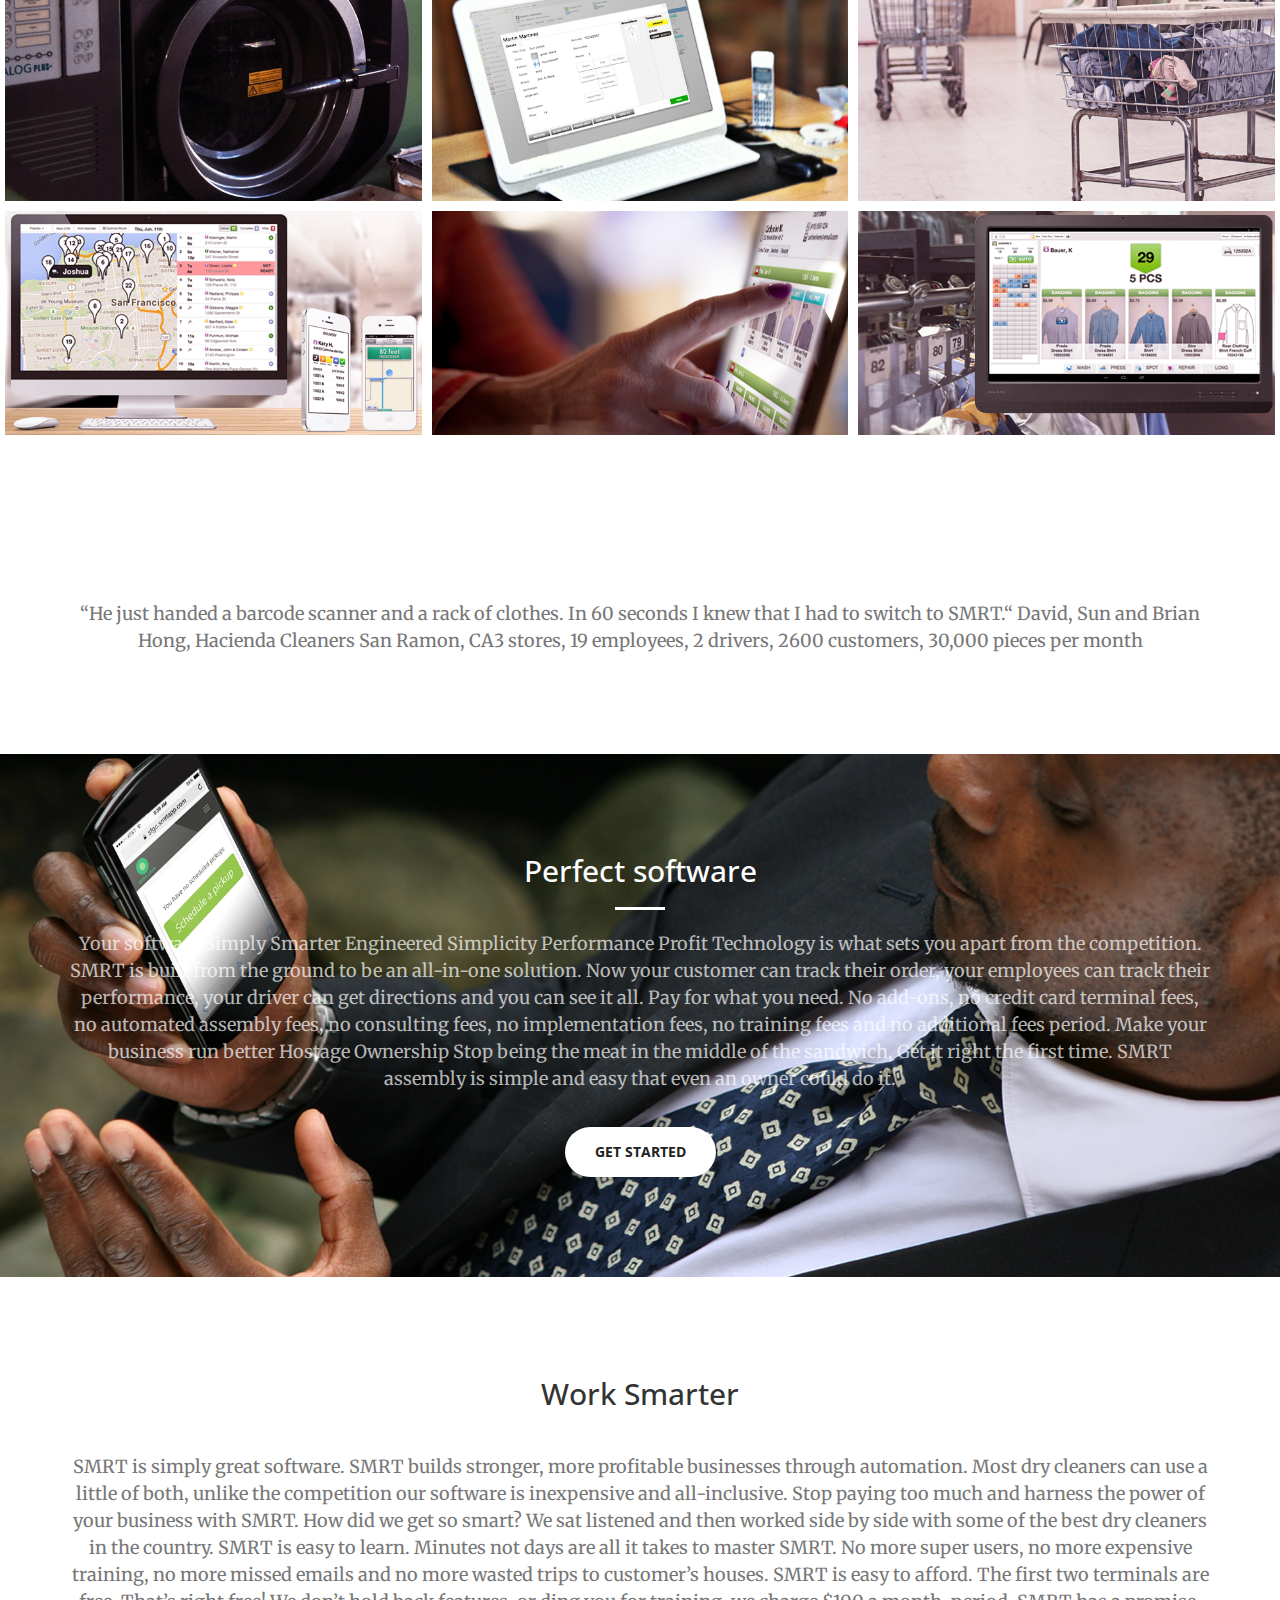
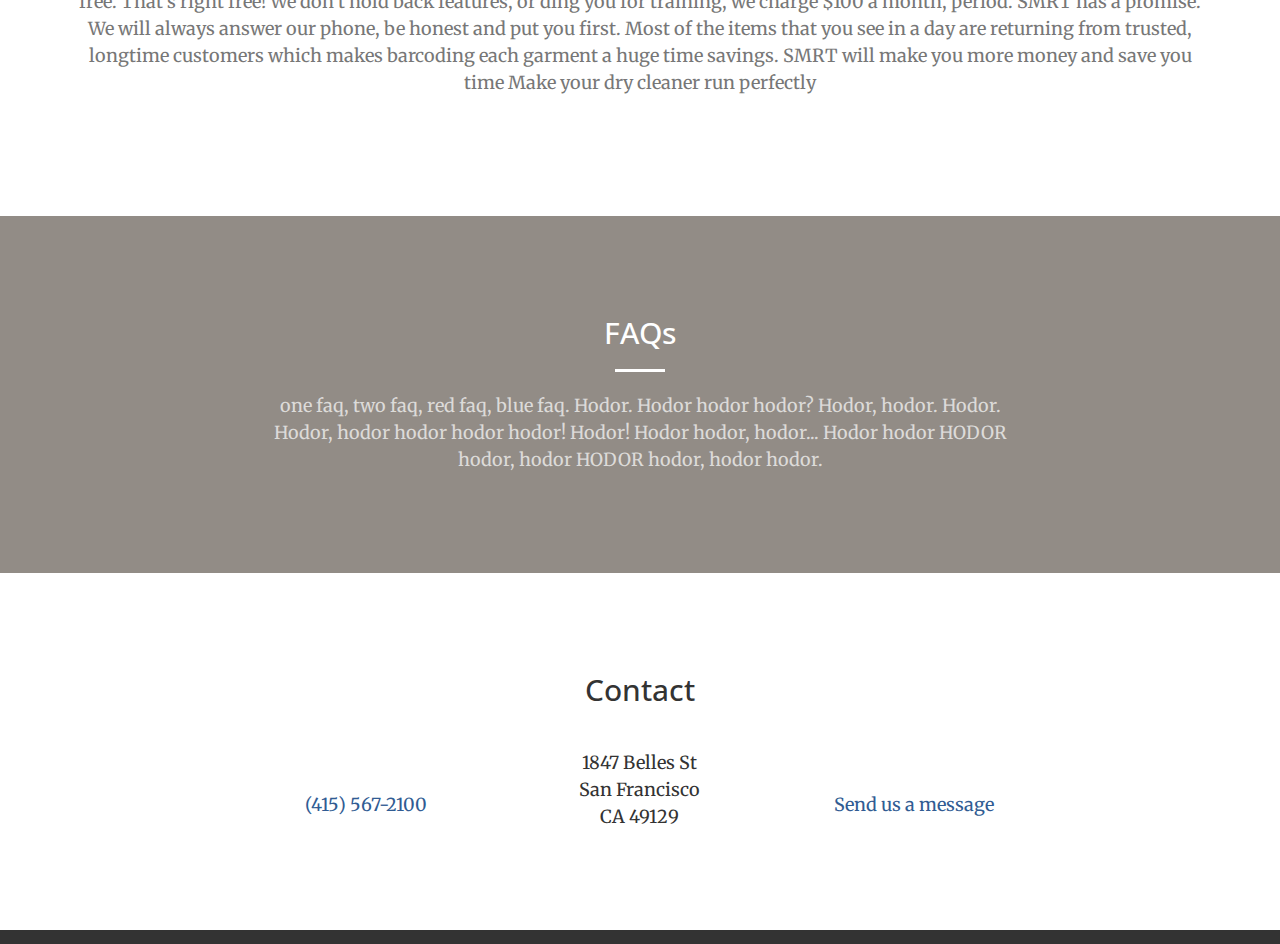
==== commit 64380e03: "edit edit eidt" ====
--- a/index.html
+++ b/index.html
@@ -271,10 +271,10 @@
     </section>
 
     <section id="quote">
-        <div class="container">
+        <div class="container" id="quote">
             <div class="row">
                 <div class="col-lg-12 col-md-8 text-center">
-                        <h3 class="text-muted">“He just handed a barcode scanner and a rack of clothes. In 60 seconds I knew that I had to switch to SMRT.“ David, Sun and Brian Hong, Hacienda Cleaners San Ramon, CA3 stores, 19 employees, 2 drivers, 2600 customers, 30,000 pieces per month</h3>
+                        <p class="text-muted noWidows2">“He just handed a barcode scanner and a rack of clothes. In 60 seconds I knew that I had to switch to SMRT.“ <br>David, Sun and Brian Hong, Hacienda Cleaners San Ramon, CA3 stores, 19 employees, 2 drivers, 2600 customers, 30,000 pieces per month</p>
                 </div>
                 </div>
             </div>
@@ -425,10 +425,10 @@
     <div class="modal-content">
       <div class="modal-header">
         <button type="button" class="close" data-dismiss="modal" aria-label="Close"><span aria-hidden="true">&times;</span></button>
-        <h4 class="modal-title">Send Message</h4>
+        <h4 class="modal-title">E-mail Us</h4>
       </div>
       <div class="modal-body">
-        <form class="form-horizontal" role="form" method="post" action="index.php">
+        <a href="mailto" target="_blank">
     <div class="form-group">
         <label for="name" class="col-sm-2 control-label">Name</label>
         <div class="col-sm-10">
--- a/css/creative.css
+++ b/css/creative.css
@@ -58,7 +58,7 @@
 
 p {
     margin-bottom: 20px;
-    font-size: 21px;
+    font-size: 18px;
     line-height: 1.5;
     widows: 3;
 }
@@ -393,15 +393,15 @@
 
 /*---Photo section-----*/
 .anywhere{
-        background-image: url(../img/bizman_website_phone.png);
+        background-image: url(../img/bizman_smrtapp.png);
         background-position: 5%;       
     }
 
 @media(min-width:768px){
     .anywhere {
-    background-image: url(../img/bizman_website_phone.png);
+    background-image: url(../img/bizman_smrtapp.png);
     background-size: cover;
-    background-opacity: .25;
+    background-opacity: .5;
     background-color: #000;
     font-size: 21px;
      background-position: 10%;
@@ -613,6 +613,11 @@
     padding-top: 50px;
 }
 
+.pricing-image {
+    max-width: 25%; 
+    border-radius: 100%
+}
+
 .pricing-logo {
     max-width: 40%;
 }
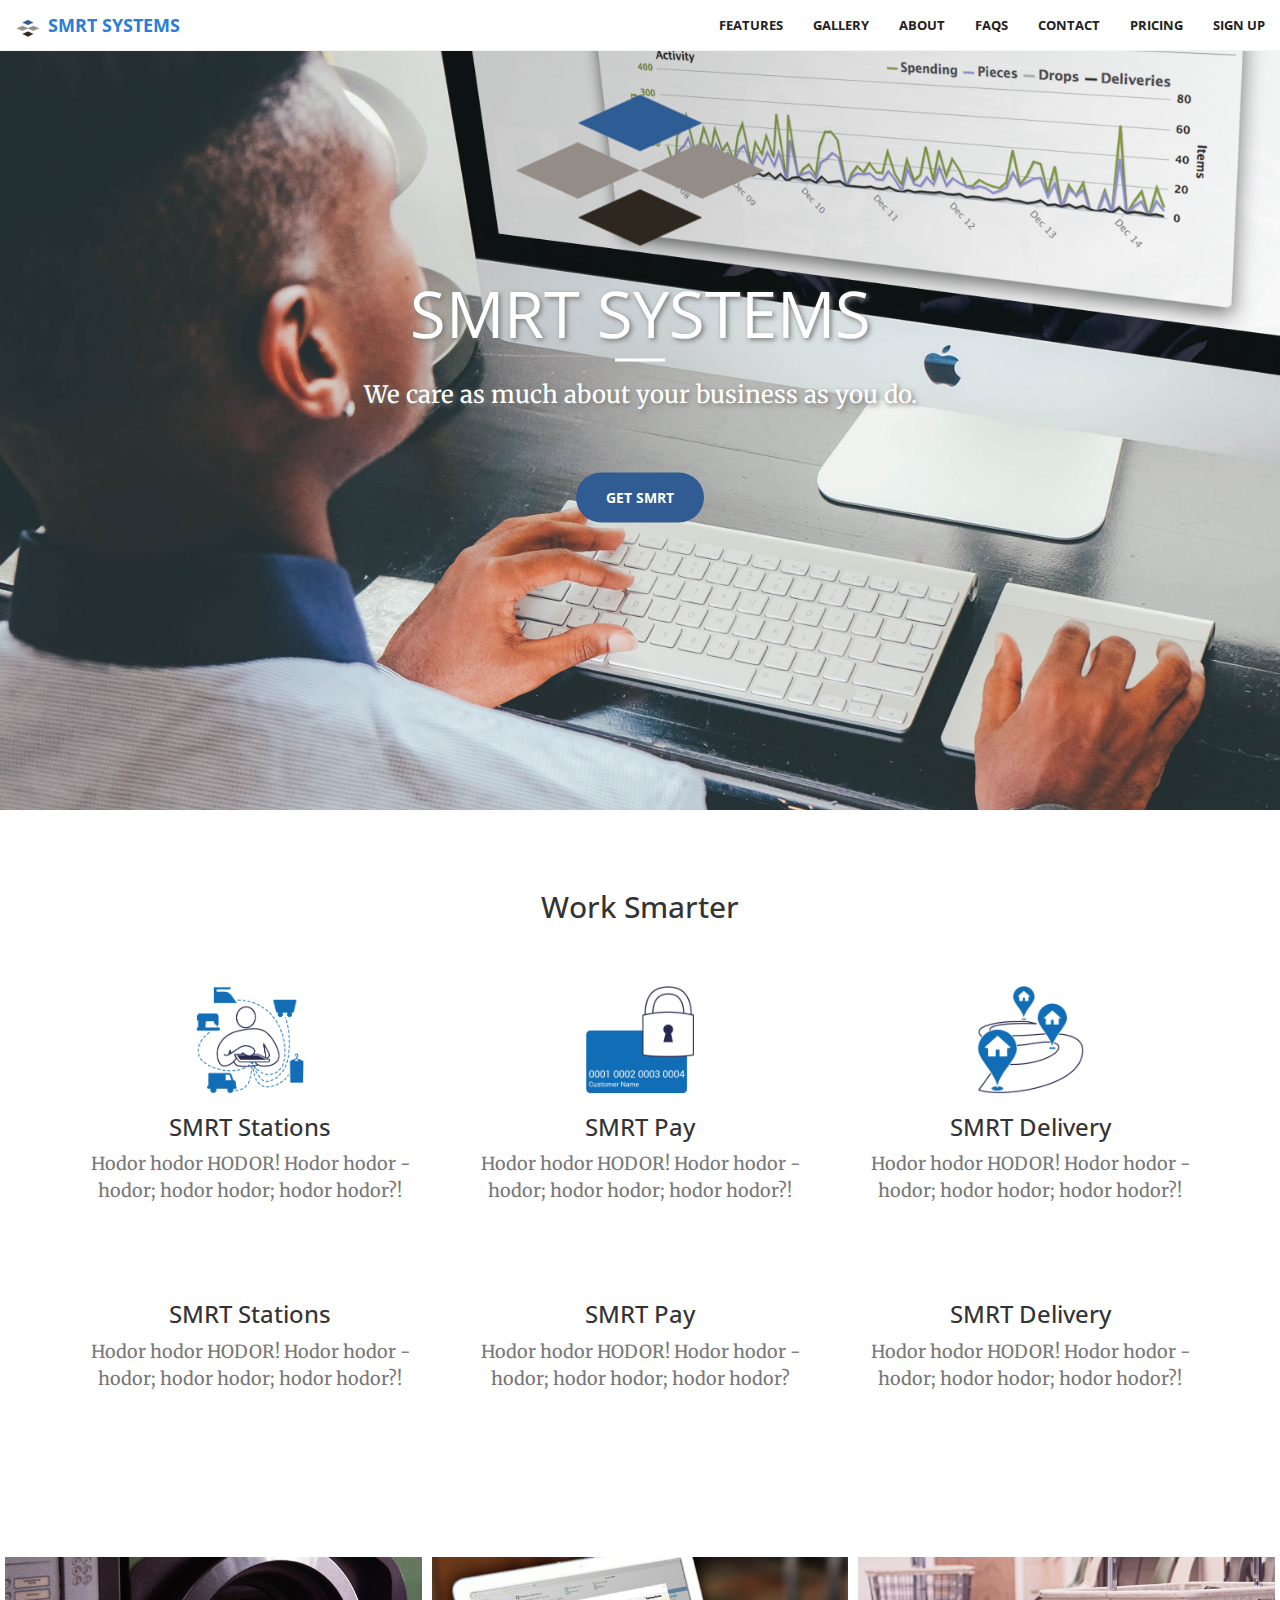
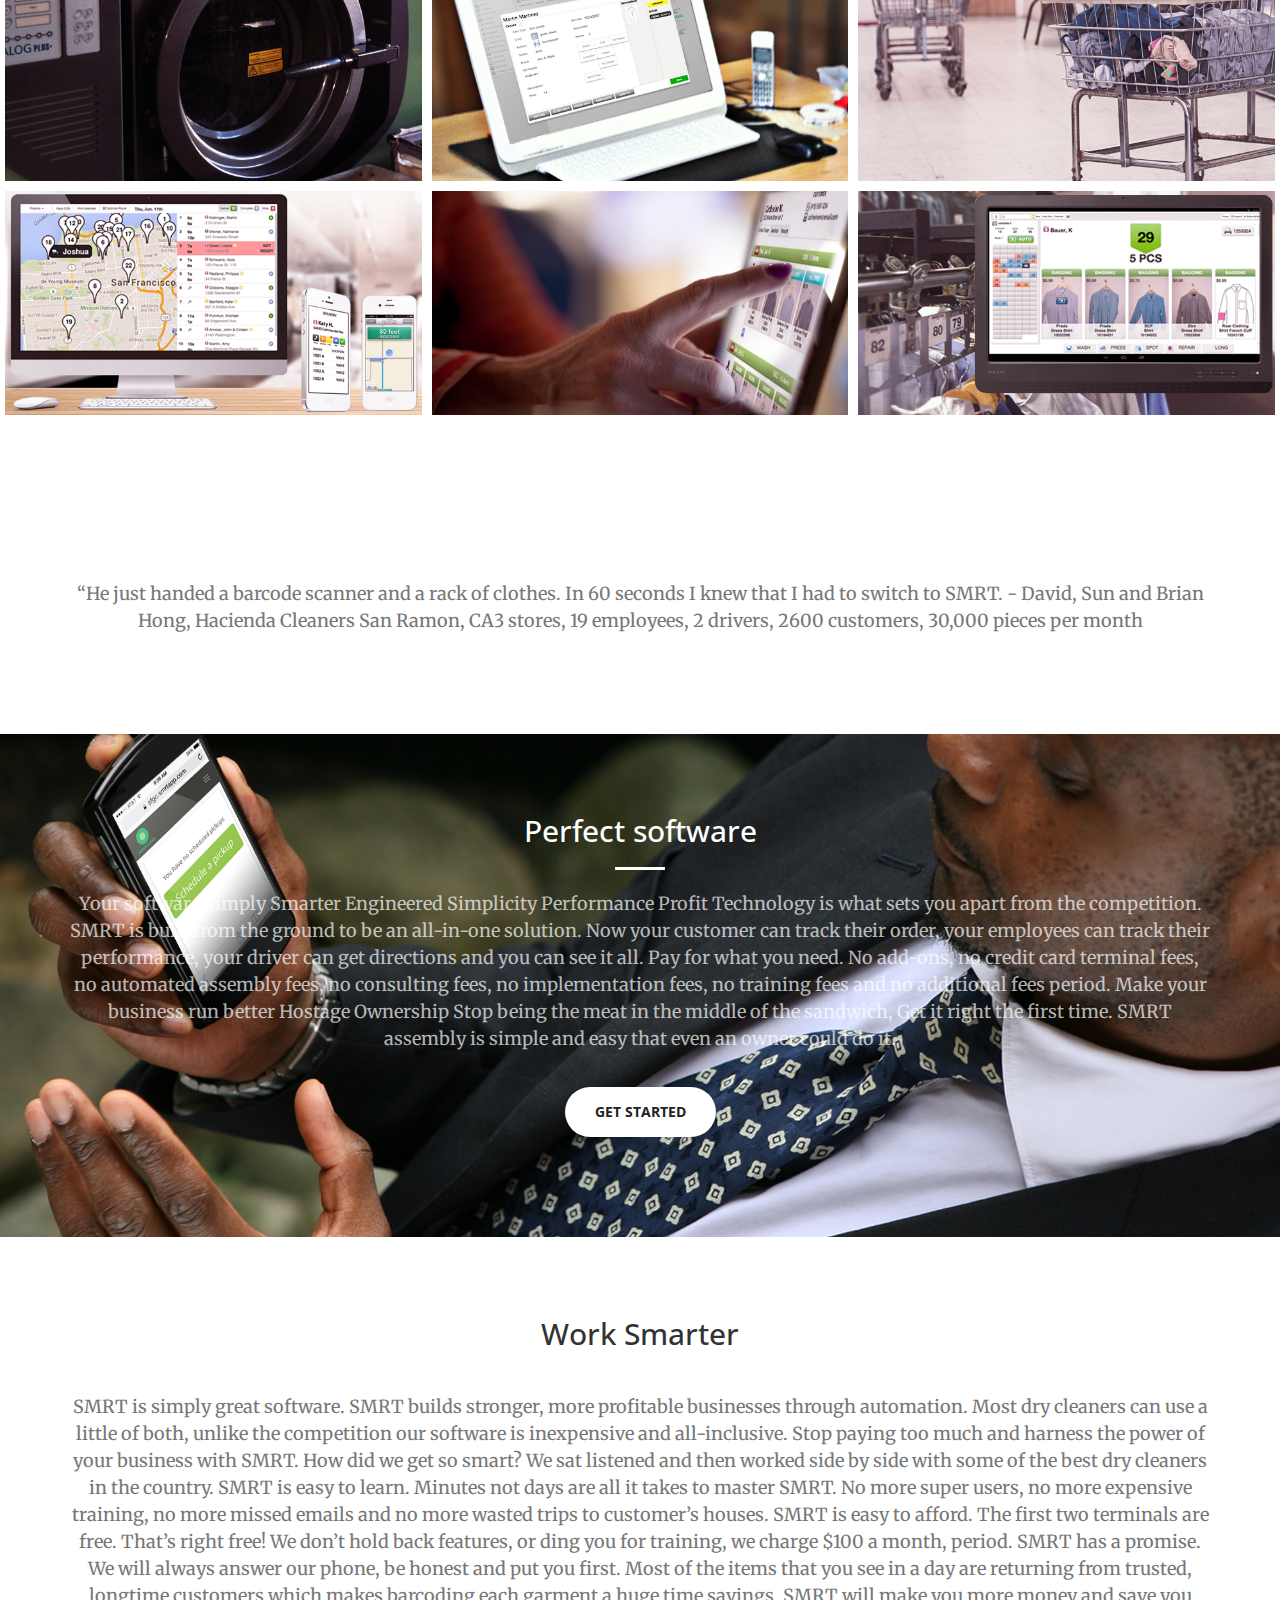
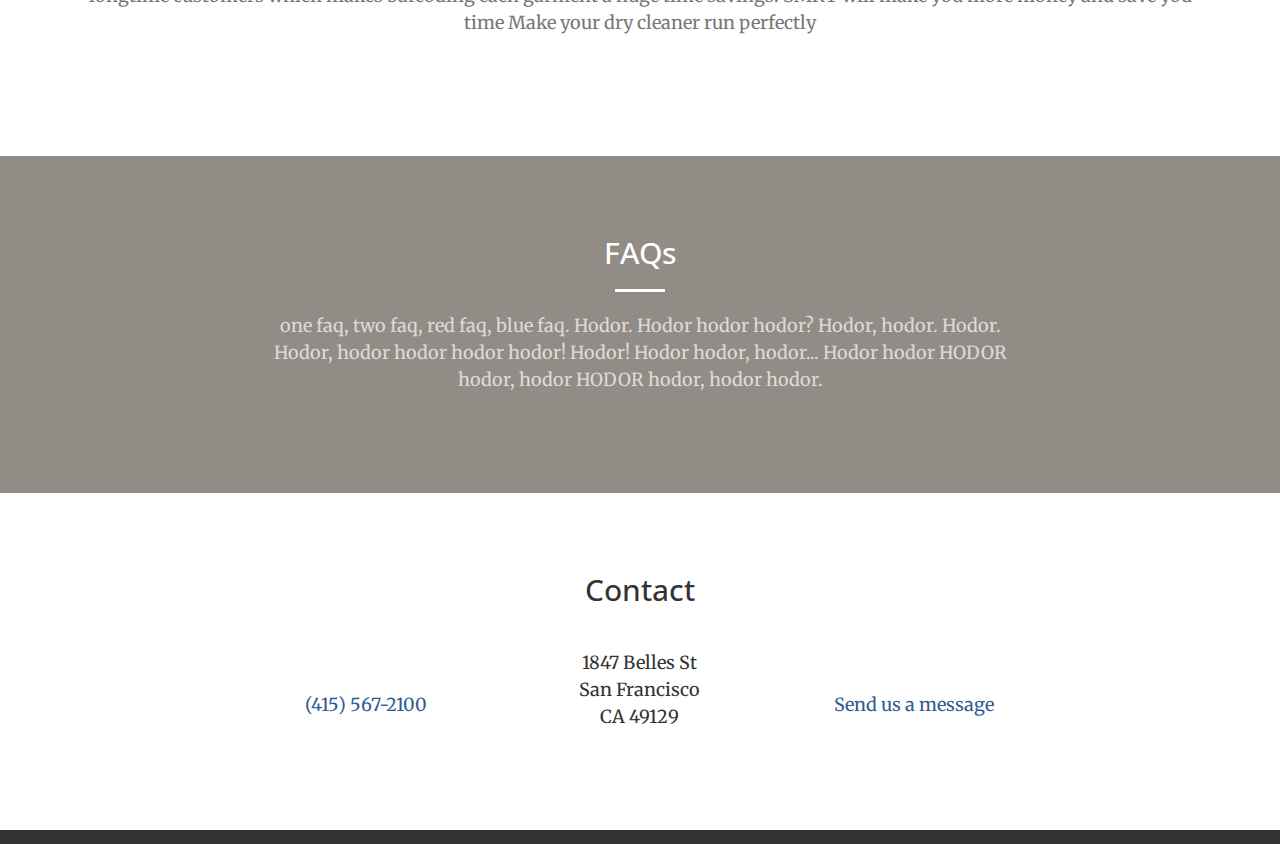
==== commit ef8e50f7: "logo & scaling" ====
--- a/index.html
+++ b/index.html
@@ -76,7 +76,7 @@
                         <a class="page-scroll active" href="pricing.html">Pricing</a>
                     </li>
                     <li>
-                        <a class="page-scroll" target="_BLANK" href="https://sfgc.smrtapp.com/customer/">Log In</a>
+                        <a class="page-scroll" target="_BLANK" href="https://sfgc.smrtapp.com/customer/">Sign Up</a>
                     </li>
 
                 </ul>
@@ -90,11 +90,10 @@
         <div id="fixed-header">
         <div class="header-content">
             <div class="header-content-inner">
-                <img id="header-logo"  src="img/smrt_logo_med.png" alt="smrt systems logo">
+                <img id="header-logo"  src="img/smrt_logo.png" alt="smrt systems logo">
                 <h1>SMRT Systems</h1>
                 <hr>
-                <p>Don’t get left behind 
-                Super charge your business with SMRT. We care as much about your business as you do and we will prove it. 
+                <p>We care as much about your business as you do. 
                 </p>
                 <a href="#" target="_BLANK" class="btn btn-primary btn-xl page-scroll">Get SMRT</a>
             </div>
@@ -273,8 +272,8 @@
     <section id="quote">
         <div class="container" id="quote">
             <div class="row">
-                <div class="col-lg-12 col-md-8 text-center">
-                        <p class="text-muted noWidows2">“He just handed a barcode scanner and a rack of clothes. In 60 seconds I knew that I had to switch to SMRT.“ <br>David, Sun and Brian Hong, Hacienda Cleaners San Ramon, CA3 stores, 19 employees, 2 drivers, 2600 customers, 30,000 pieces per month</p>
+                <div class="col-lg-12 text-center">
+                        <p class="text-muted noWidows2">“He just handed a barcode scanner and a rack of clothes. In 60 seconds I knew that I had to switch to SMRT.  - David, Sun and Brian Hong, Hacienda Cleaners San Ramon, CA3 stores, 19 employees, 2 drivers, 2600 customers, 30,000 pieces per month</p>
                 </div>
                 </div>
             </div>
--- a/css/creative.css
+++ b/css/creative.css
@@ -197,34 +197,34 @@
 header {
     position: top;
     width: 100%;
+    height:75%;
     min-height: auto;
     text-align: center;
     color: #fff;
-    background-image: url(../img/computer-man2.jpg);
-    background-position: 50%, 25%;
+    background-image: url(../img/computer-man1.png);
+    background-position: center-top;
     background-attachment: fixed;
     z-index: 1;
     -webkit-background-size: cover;
     -moz-background-size: cover;
     background-size: cover;
     -o-background-size: cover;
-    padding-top: 500px;
+
 }
 
 header .header-content {
     position: relative;
     width: 100%;
-    padding: 0px 15px;
+    padding: 80px 15px;
     text-align: center;
-    margin-top: 100px;
     top: 32%!important;
 }
 
 header .header-content .header-content-inner h1 {
-    margin-top: 10px;
+    margin-top: 20px;
     margin-bottom: 10px;
     text-transform: uppercase;
-    font-weight: 800;
+    font-weight: 400;
     text-shadow: 2px 2px 5px #777;
 }
 
@@ -235,14 +235,14 @@
 header .header-content .header-content-inner p {
     margin-bottom: 15px;
     padding: 10px;
-    font-size: 21px;
+    font-size: 18px;
     font-weight: 500;
     color: rgba(255,255,255);
     text-shadow: 2px 2px 5px #777;
 }
 
 #header-logo {
-    width: 20%;
+    width: 15%;
     padding-bottom: 10px;
 }
 
@@ -250,23 +250,17 @@
 @media(min-width:768px) {
     header {
         height: 90%;
-        background-image: url(../img/computer-man2.jpg);
-        background-position: center-top;
-        background-attachment: fixed;
-        z-index: 1;
         -webkit-background-size: cover;
         -moz-background-size: cover;
         background-size: cover;
         -o-background-size: cover;
     }
 
-
-}
-
     header .header-content {
         position: absolute;
-        top: 42%;
-        padding: 20 50px;
+        top: 40%;
+        padding:50px;
+        margin-top: 30px;
         -webkit-transform: translateY(-50%);
         -ms-transform: translateY(-50%);
         transform: translateY(-50%);
@@ -281,30 +275,16 @@
     header .header-content .header-content-inner p {
         margin-right: auto;
         margin-left: auto;
+        margin-bottom: 50px;
         max-width: 80%;
         font-size: 24px;
     }
 
-}
-
-
-/*@media(max-width: 1440px) {
-
-    header .header-content .header-content-inner h1 {
-    margin-top: 5px;
-    }
-    header {
-        background-image: url(../img/computer-man1.jpg);
-        background-position: 25%;       
-    }
-
-    header .header-content .header-content-inner p {
-    padding: 0px;
-    }
     #header-logo{
-        width: 21%;
-    }
-}*/
+        width: 25%;
+    }    
+}
+
 
 /*--section--*/
 
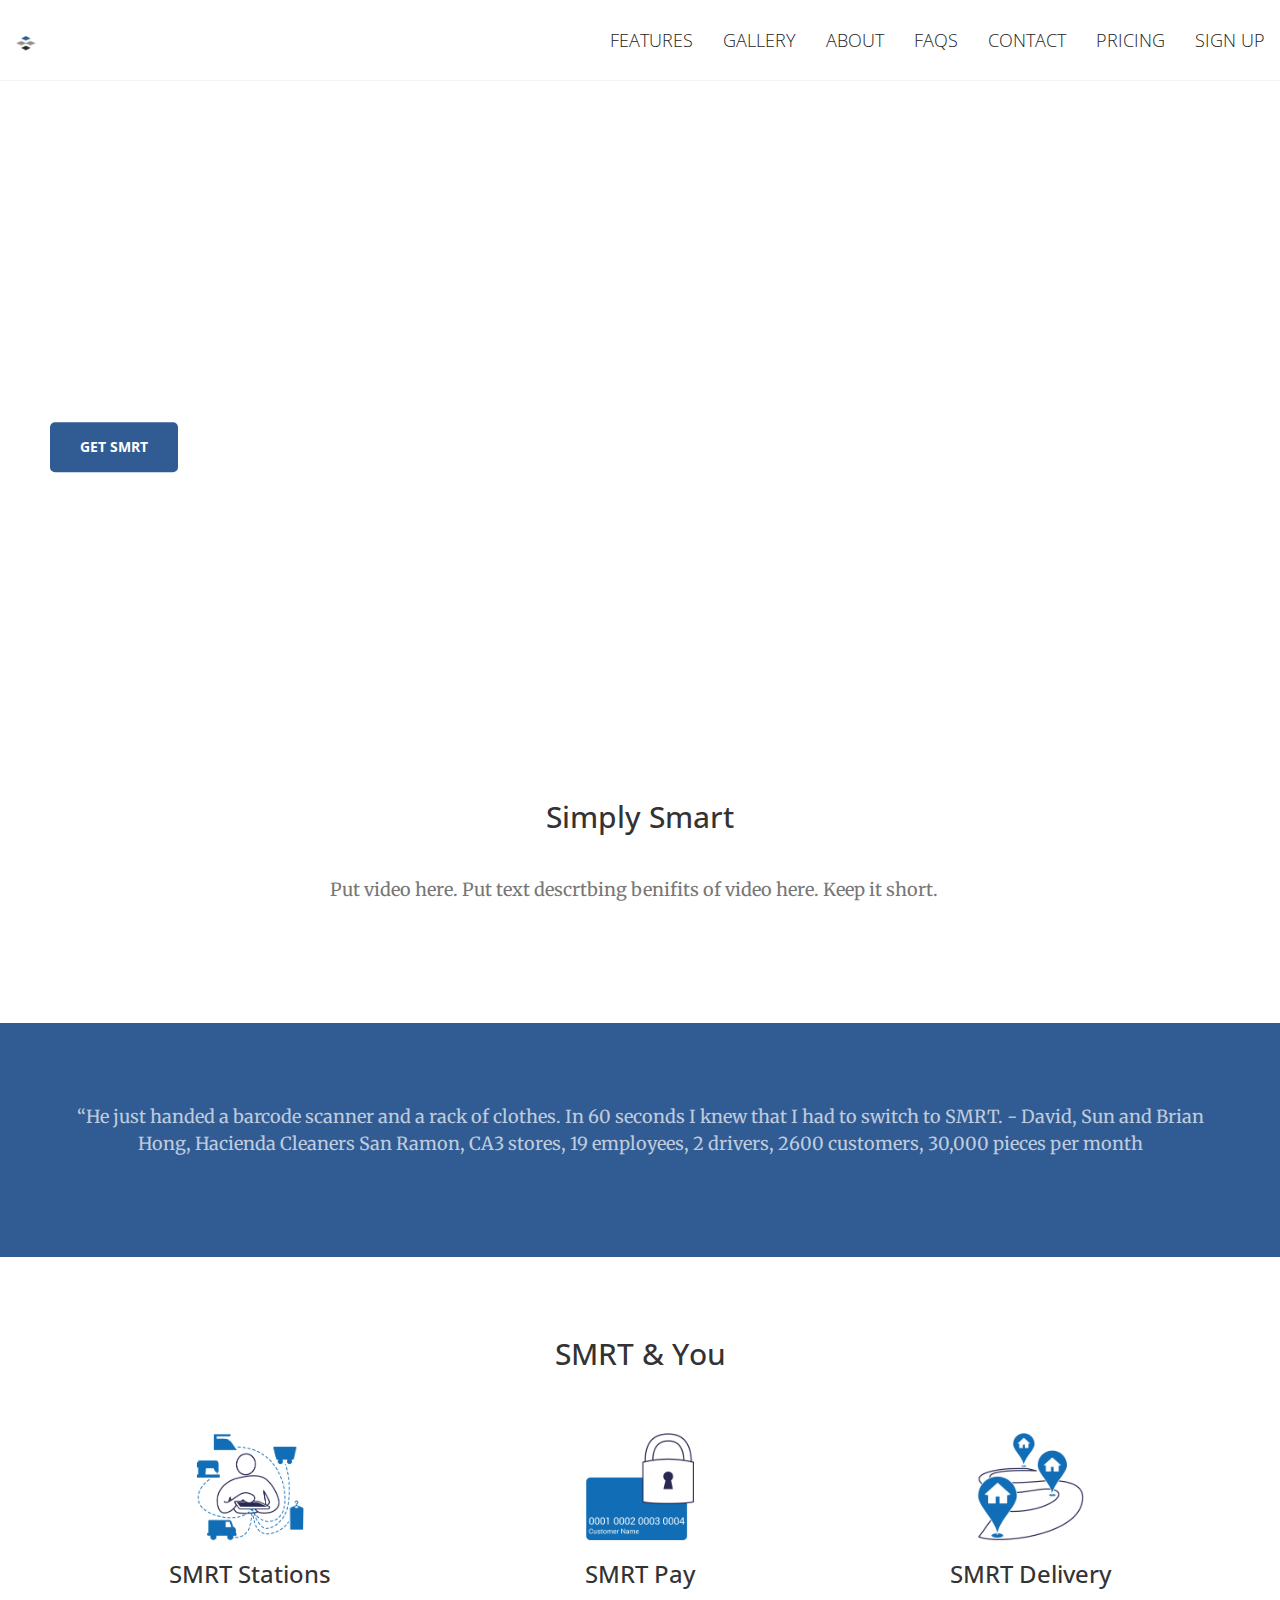
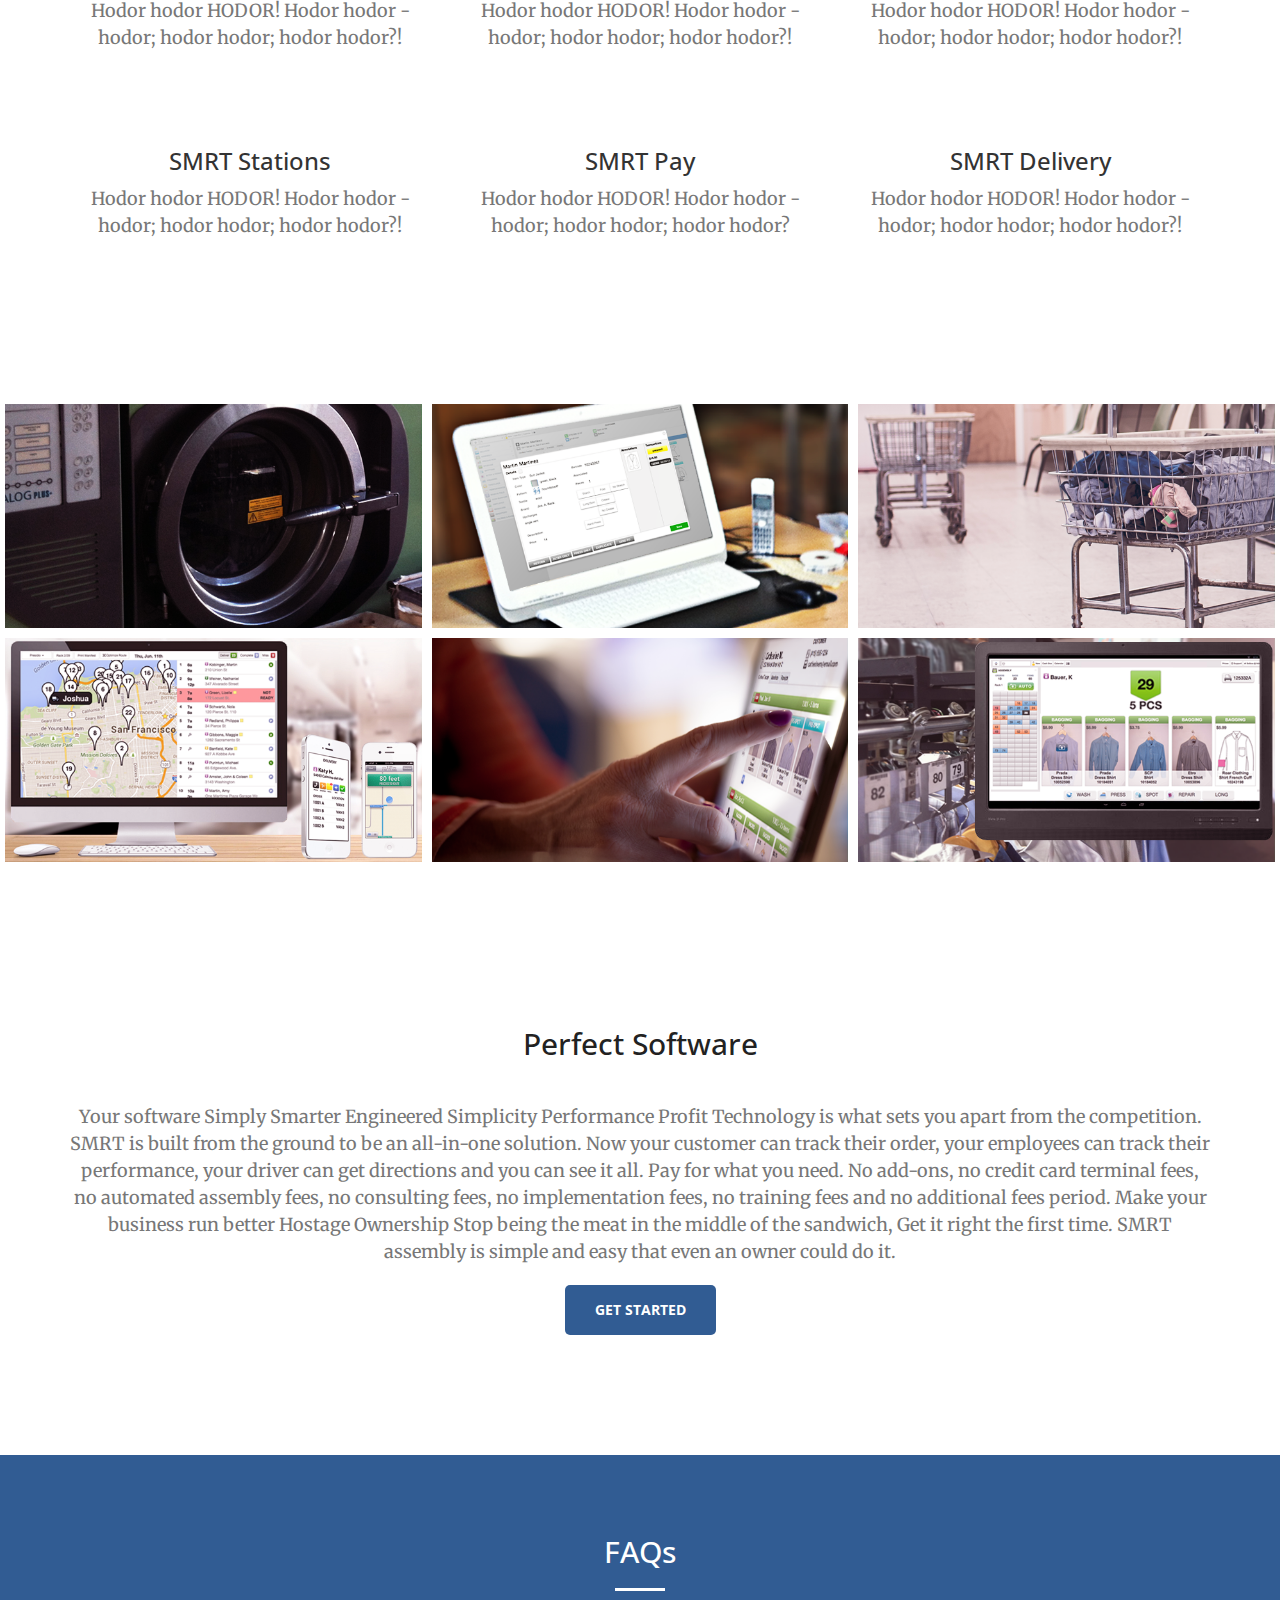
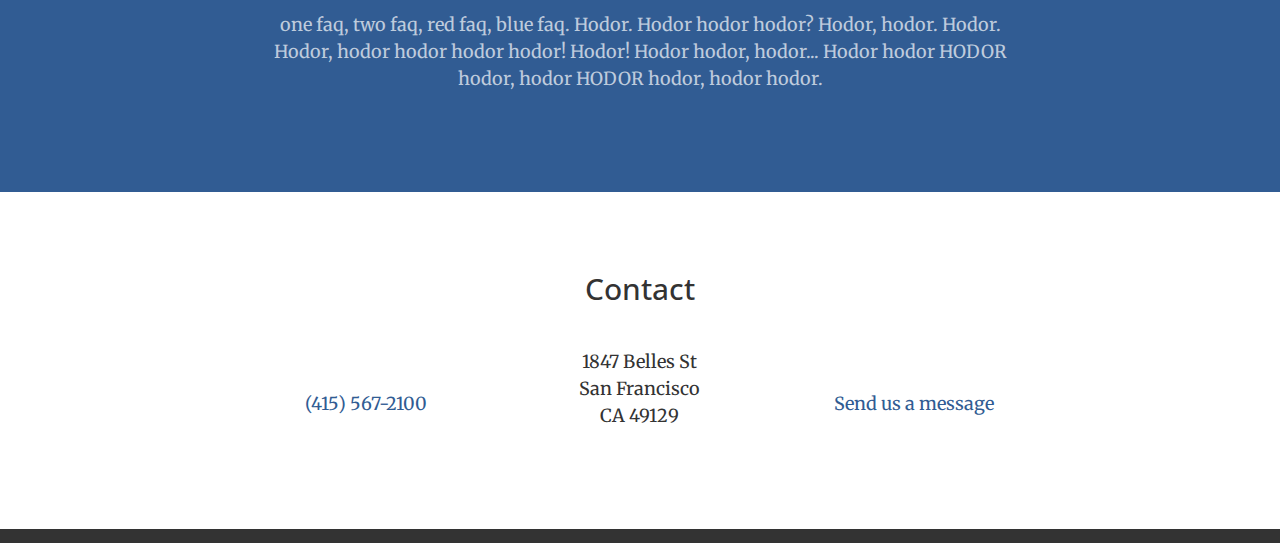
==== commit 869a4667: "Mostly the header" ====
--- a/index.html
+++ b/index.html
@@ -34,7 +34,7 @@
         <script src="https://oss.maxcdn.com/libs/html5shiv/3.7.0/html5shiv.js"></script>
         <script src="https://oss.maxcdn.com/libs/respond.js/1.4.2/respond.min.js"></script>
     <![endif]-->
-<link rel="shortcut icon" href="img/SFGC_logo.png">
+<link rel="shortcut icon" href="img/smrt_logo_sm.png" class="nav-icon">
 
 </head>
 <body id="page-top" class='index'>
@@ -50,7 +50,7 @@
                     <span class="icon-bar"></span>
                     <span class="icon-bar"></span>
                 </button>
-                <a class="navbar-brand page-scroll" href="#page-top"><img src="img/smrt_icon25.png" style=" display: inline; margin-right: 8px;">SMRT Systems</a>
+                <a class="navbar-brand page-scroll" href="#page-top"><img src="img/smrt_icon25.png" class="nav-logo" style=" display: inline; margin-right: 8px;">SMRT Systems</a>
             </div>
 
             <!-- Collect the nav links, forms, and other content for toggling -->
@@ -90,10 +90,10 @@
         <div id="fixed-header">
         <div class="header-content">
             <div class="header-content-inner">
-                <img id="header-logo"  src="img/smrt_logo.png" alt="smrt systems logo">
-                <h1>SMRT Systems</h1>
-                <hr>
-                <p>We care as much about your business as you do. 
+                <!-- <img id="header-logo"  src="img/smrt_logo.png" alt="smrt systems logo"> -->
+                <h1>Relax</h1>
+               <!--  <hr> -->
+                <p>Let SMRT handle things for you 
                 </p>
                 <a href="#" target="_BLANK" class="btn btn-primary btn-xl page-scroll">Get SMRT</a>
             </div>
@@ -101,11 +101,63 @@
         </div>
     </header>
 
+     <section id="video">
+        <div class="container">
+            <div class="row">
+                    <div class="col-lg-12 text-center">
+                        <h2 class="section-heading">Simply Smart</h2>
+                        <hr>
+                    </div>
+            </div>
+        </div>
+
+                <div class="container">
+                <div class="row">
+                    <div class="col-lg-12 text-center">
+                        <p class="text-muted noWidows2">
+                        Put video here. Put text descrtbing benifits of video here. Keep it short.
+
+                        <!-- SMRT is simply great software.
+                        SMRT builds stronger, more profitable businesses through automation. Most dry cleaners can use a little of both, unlike the competition our software is inexpensive and all-inclusive. Stop paying too much and harness the power of your business with SMRT. How did we get so smart? We sat listened and then worked side by side with some of the best dry cleaners in the country.
+
+                        SMRT is easy to learn.
+                        Minutes not days are all it takes to master SMRT. No more super users, no more expensive training, no more missed emails and no more wasted trips to customer’s houses. 
+
+                        SMRT is easy to afford. 
+                        The first two terminals are free. That’s right free! We don’t hold back features, or ding you for training, we charge $100 a month, period. 
+
+                        SMRT has a promise.
+                        We will always answer our phone, be honest and put you first. 
+                        Most of the items that you see in a day are returning from trusted, longtime customers which makes barcoding each garment a huge time savings. 
+
+                        SMRT will make you more money and save you time  
+
+                        Make your dry cleaner run perfectly -->
+                        </p>
+                    </div>
+
+                    
+                </div>
+            </div>
+        </div>
+    </section>
+
+    <section class="quote bg-dark" id="">
+        <div class="container" id="quote">
+            <div class="row">
+                <div class="col-lg-12 text-center">
+                        <p class="text-faded noWidows2">“He just handed a barcode scanner and a rack of clothes. In 60 seconds I knew that I had to switch to SMRT.  - David, Sun and Brian Hong, Hacienda Cleaners San Ramon, CA3 stores, 19 employees, 2 drivers, 2600 customers, 30,000 pieces per month</p>
+                </div>
+                </div>
+            </div>
+        </div>
+    </section>
+
     <section id="services">
         <div class="container">
             <div class="row">
                     <div class="col-lg-12 text-center">
-                        <h2 class="section-heading">Work Smarter</h2>
+                        <h2 class="section-heading">SMRT & You</h2>
                         <hr class="primary">
                     </div>
             </div>
@@ -269,25 +321,16 @@
         </div>
     </section>
 
-    <section id="quote">
-        <div class="container" id="quote">
-            <div class="row">
-                <div class="col-lg-12 text-center">
-                        <p class="text-muted noWidows2">“He just handed a barcode scanner and a rack of clothes. In 60 seconds I knew that I had to switch to SMRT.  - David, Sun and Brian Hong, Hacienda Cleaners San Ramon, CA3 stores, 19 employees, 2 drivers, 2600 customers, 30,000 pieces per month</p>
-                </div>
-                </div>
-            </div>
-        </div>
-    </section>
+
 
 
     <section class="anywhere" id="about">
         <div class="container">
             <div class="row">
                 <div class="col-lg-12 text-center">
-                    <h2 class="section-heading">Perfect software</h2>
-                    <hr class="light">
-                    <p class="text-faded"> 
+                    <h2 class="section-heading">Perfect Software</h2>
+                    <hr >
+                    <p class="text-muted"> 
                     Your software 
                     Simply Smarter
                     Engineered 
@@ -308,50 +351,14 @@
 
                     <div class="row">
                     <div class="col-lg-12 text-center">
-                        <a href="#" target="_BLANK" class="btn btn-default btn-xl">Get Started</a>
+                        <a href="#" target="_BLANK" class="btn btn-primary btn-xl">Get Started</a>
                     </div>
                     </div>    
             </div>
         </div>
     </section>
 
-     <section id="">
-        <div class="container">
-            <div class="row">
-                    <div class="col-lg-12 text-center">
-                        <h2 class="section-heading">Work Smarter</h2>
-                        <hr class="primary">
-                    </div>
-            </div>
-        </div>
-
-                <div class="container">
-                <div class="row">
-                    <div class="col-lg-12 text-center">
-                        <p class="text-muted">SMRT is simply great software.
-                        SMRT builds stronger, more profitable businesses through automation. Most dry cleaners can use a little of both, unlike the competition our software is inexpensive and all-inclusive. Stop paying too much and harness the power of your business with SMRT. How did we get so smart? We sat listened and then worked side by side with some of the best dry cleaners in the country.
-
-                        SMRT is easy to learn.
-                        Minutes not days are all it takes to master SMRT. No more super users, no more expensive training, no more missed emails and no more wasted trips to customer’s houses. 
-
-                        SMRT is easy to afford. 
-                        The first two terminals are free. That’s right free! We don’t hold back features, or ding you for training, we charge $100 a month, period. 
-
-                        SMRT has a promise.
-                        We will always answer our phone, be honest and put you first. 
-                        Most of the items that you see in a day are returning from trusted, longtime customers which makes barcoding each garment a huge time savings. 
-
-                        SMRT will make you more money and save you time  
-
-                        Make your dry cleaner run perfectly
-                        </p>
-                    </div>
-
-                    
-                </div>
-            </div>
-        </div>
-    </section>
+    
    
 
     
--- a/css/creative.css
+++ b/css/creative.css
@@ -64,12 +64,12 @@
 }
 
 .bg-primary {
-    background-color: #928c86 ;
+    background-color: #ddd;
 }
 
 .bg-dark {
     color: #fff;
-    background-color: #928c86 ;
+    background-color: #315c93 ;
     margin-top: 20px;
 }
 
@@ -113,7 +113,7 @@
 .navbar-default .nav>li>a:focus {
     text-transform: uppercase;
     font-size: 13px;
-    font-weight: 700;
+    font-weight: 300;
     color: #222;
 }
 
@@ -134,14 +134,16 @@
 
 }
 
-/*@media(min-width:768px) {
-    .navbar-default {
+@media(min-width:768px) {
+   /* .navbar-default {
         border-color: rgba(47,39,32, .3);
         background-color: transparent;
-    }
+    }*/
 
     .index .navbar-default .navbar-header .navbar-brand {
-        color: rgba(255,255,255, .7);
+       /* color: rgba(255,255,255, .7);*/
+       font-size: 21px;
+       padding: 30px 15px;
     }
 
     .index .navbar-default .navbar-header .navbar-brand:hover,
@@ -155,13 +157,16 @@
 
     .index .navbar-default .nav > li>a,
     .index .navbar-default .nav>li>a:focus {
-        color: rgba(49,92,147, .7);
-    }
-
-    .index .navbar-default .nav > li>a:hover,
+        font-size: 18px;
+        font-weight: 200;
+        padding: 30px 15px;
+        /*color: rgba(49,92,147, .7);*/
+    }
+
+    /*.index .navbar-default .nav > li>a:hover,
     .index .navbar-default .nav>li>a:focus:hover {
         color: #fff;
-    }
+    }*/
 
     .pricing .navbar-default .nav > li>a:hover,
     .pricing .navbar-default .nav>li>a:focus:hover {
@@ -173,10 +178,10 @@
         background-color: #fff;
     }
 
-    .navbar-default.affix .navbar-header .navbar-brand {
-        font-size: 14px;
+    /*.navbar-default.affix .navbar-header .navbar-brand {
+        font-size: 18px;
         color: #315c93;
-    }
+    }*/
 
     .navbar-default.affix .navbar-header .navbar-brand:hover,
     .navbar-default.affix .navbar-header .navbar-brand:focus {
@@ -193,15 +198,19 @@
         color: #315c93;
     }
 }
-*/
+
+.nav-logo {
+    max-height: 21px;
+}
+
 header {
     position: top;
     width: 100%;
     height:75%;
     min-height: auto;
-    text-align: center;
-    color: #fff;
-    background-image: url(../img/computer-man1.png);
+   /* text-align: center;*/
+    color: #fff;
+    background-image: url(../img/milky-way.jpg);
     background-position: center-top;
     background-attachment: fixed;
     z-index: 1;
@@ -216,16 +225,18 @@
     position: relative;
     width: 100%;
     padding: 80px 15px;
-    text-align: center;
+    text-align: left;
+    float: left;
     top: 32%!important;
 }
 
 header .header-content .header-content-inner h1 {
     margin-top: 20px;
     margin-bottom: 10px;
+    /*padding-bottom: 25px;*/
     text-transform: uppercase;
-    font-weight: 400;
-    text-shadow: 2px 2px 5px #777;
+    font-weight: 100;
+   /* text-shadow: 2px 2px 5px #777;*/
 }
 
 header .header-content .header-content-inner hr {
@@ -233,12 +244,12 @@
 }
 
 header .header-content .header-content-inner p {
-    margin-bottom: 15px;
-    padding: 10px;
+    margin-bottom: 100px;
+    padding: 10px, 0;
     font-size: 18px;
-    font-weight: 500;
-    color: rgba(255,255,255);
-    text-shadow: 2px 2px 5px #777;
+    font-weight: 200;
+    color: rgba(255,255,255, .8);
+   /* text-shadow: 2px 2px 5px #777;*/
 }
 
 #header-logo {
@@ -249,7 +260,7 @@
 
 @media(min-width:768px) {
     header {
-        height: 90%;
+        height: 80%;
         -webkit-background-size: cover;
         -moz-background-size: cover;
         background-size: cover;
@@ -266,16 +277,15 @@
         transform: translateY(-50%);
     }
 
-    header .header-content .header-content-inner {
+    header .header-content .header-content-inner h1{
         margin-right: auto;
-        margin-left: auto;
+       /* margin-left: 10px;*/
+        margin-bottom: 50px;
         max-width: 1000px;
     }
 
     header .header-content .header-content-inner p {
         margin-right: auto;
-        margin-left: auto;
-        margin-bottom: 50px;
         max-width: 80%;
         font-size: 24px;
     }
@@ -372,23 +382,21 @@
 }
 
 /*---Photo section-----*/
+.
 .anywhere{
-        background-image: url(../img/bizman_smrtapp.png);
-        background-position: 5%;       
+        background-color: #928c86; 
+
     }
 
 @media(min-width:768px){
     .anywhere {
-    background-image: url(../img/bizman_smrtapp.png);
-    background-size: cover;
-    background-opacity: .5;
-    background-color: #000;
+
     font-size: 21px;
-     background-position: 10%;
+  
     }
 
     .anywhere h2 {
-    color:#fff;
+    color: #222;
     }
 
     .call-to-action h2 {
@@ -519,7 +527,7 @@
 
 .btn {
     border: 0;
-    border-radius: 300px;
+    border-radius: 5px;
     text-transform: uppercase;
     font-family: 'Open Sans','Helvetica Neue',Arial,sans-serif;
     font-weight: 700;
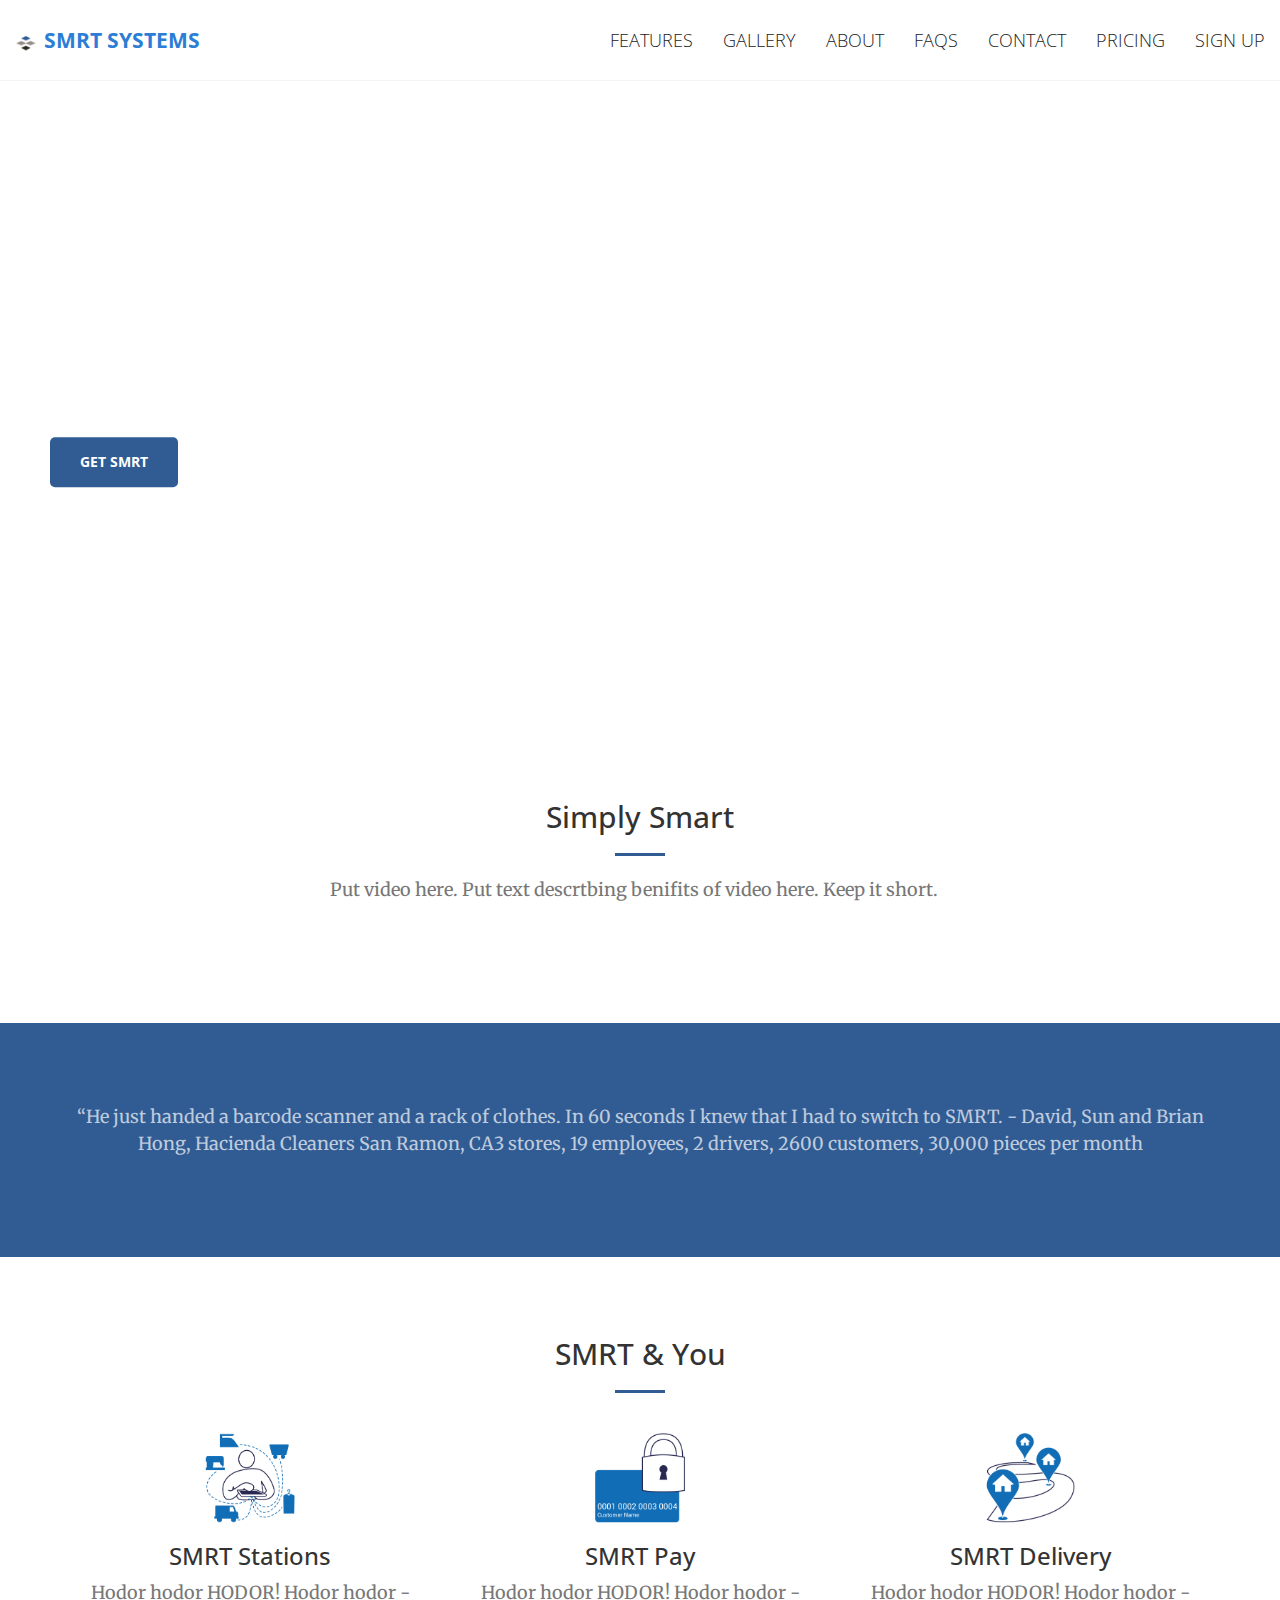
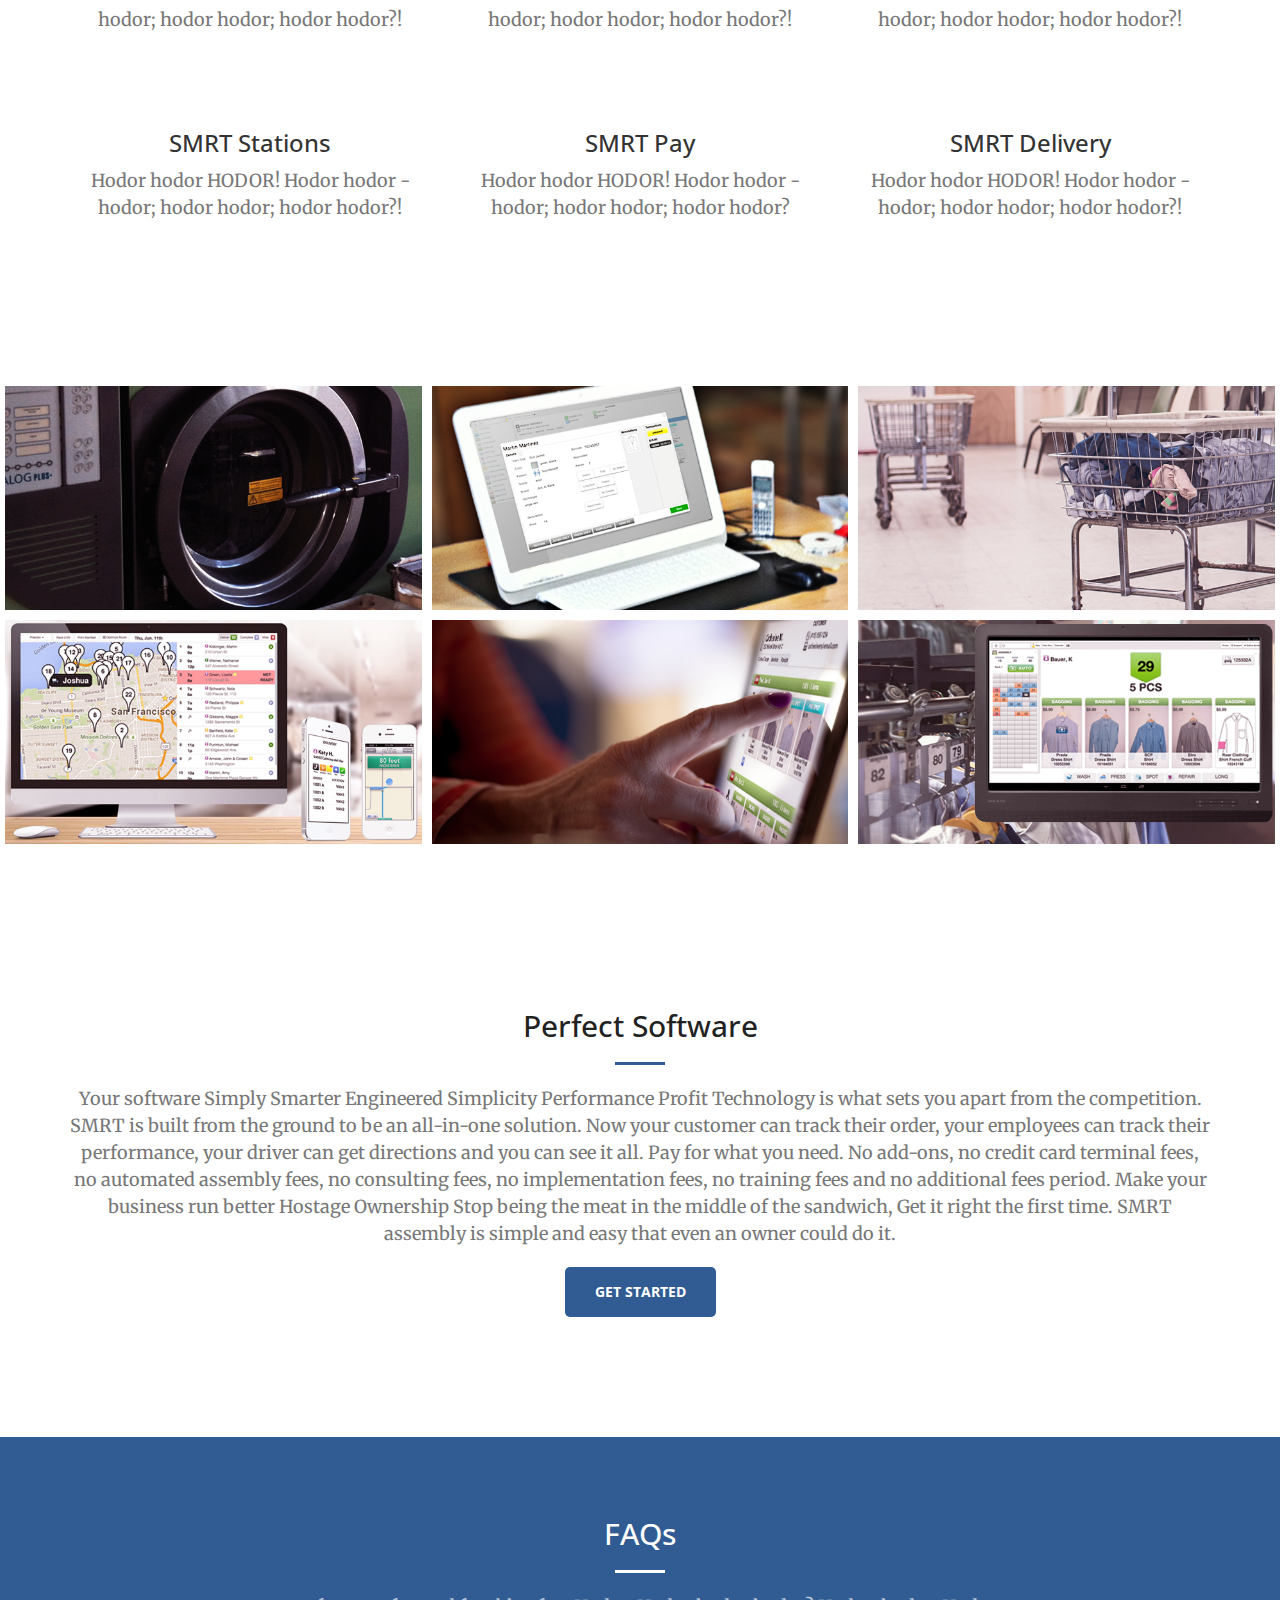
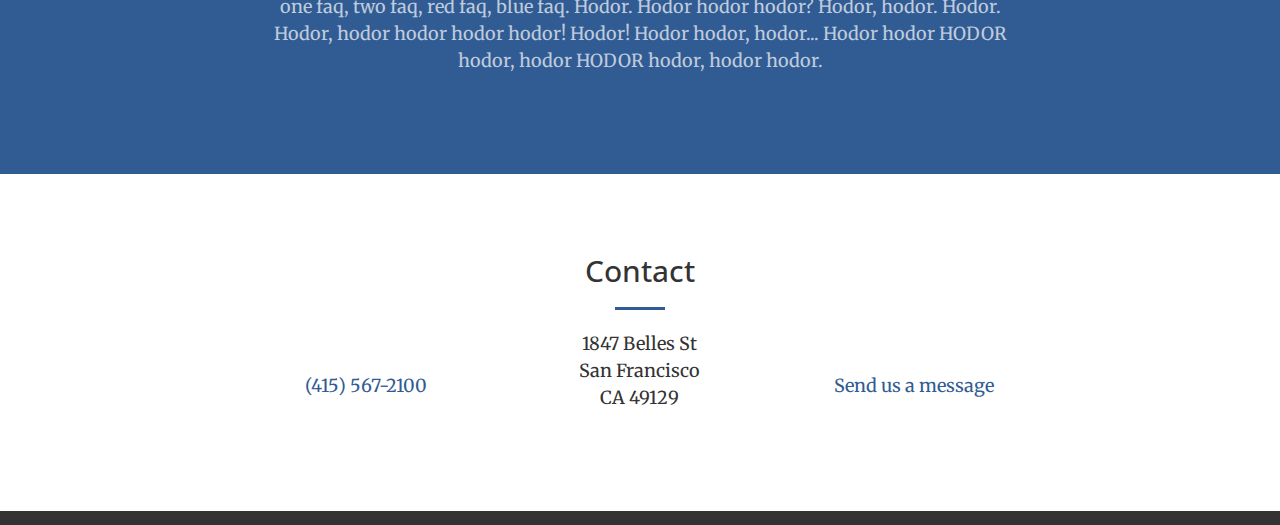
==== commit 8829f26e: "Just a bunch of stuff" ====
--- a/index.html
+++ b/index.html
@@ -329,7 +329,7 @@
             <div class="row">
                 <div class="col-lg-12 text-center">
                     <h2 class="section-heading">Perfect Software</h2>
-                    <hr >
+                    <hr>
                     <p class="text-muted"> 
                     Your software 
                     Simply Smarter
--- a/css/creative.css
+++ b/css/creative.css
@@ -27,7 +27,7 @@
 
 hr {
     max-width: 50px;
-    border-color: #fff;
+    border-color: #315c93;
     border-width: 3px;
 }
 
@@ -148,7 +148,7 @@
 
     .index .navbar-default .navbar-header .navbar-brand:hover,
     .index .navbar-default .navbar-header .navbar-brand:focus {
-        color: #fff;
+        color: #2b7dd6;
     }
     .pricing .navbar-default .navbar-header .navbar-brand:hover,
     .pricing .navbar-default .navbar-header .navbar-brand:focus {
@@ -206,9 +206,9 @@
 header {
     position: top;
     width: 100%;
-    height:75%;
+    height:60%;
     min-height: auto;
-   /* text-align: center;*/
+    /* text-align: center;*/
     color: #fff;
     background-image: url(../img/milky-way.jpg);
     background-position: center-top;
@@ -244,7 +244,7 @@
 }
 
 header .header-content .header-content-inner p {
-    margin-bottom: 100px;
+    margin-bottom: 30px;
     padding: 10px, 0;
     font-size: 18px;
     font-weight: 200;
@@ -269,9 +269,9 @@
 
     header .header-content {
         position: absolute;
-        top: 40%;
+        top: 50%;
         padding:50px;
-        margin-top: 30px;
+        margin-top: 80px;
         -webkit-transform: translateY(-50%);
         -ms-transform: translateY(-50%);
         transform: translateY(-50%);
@@ -579,7 +579,7 @@
 }
 
 .features-image {
-    max-width: 30%;
+    max-width: 25%;
 }
 /*-----Price List------*/
 
